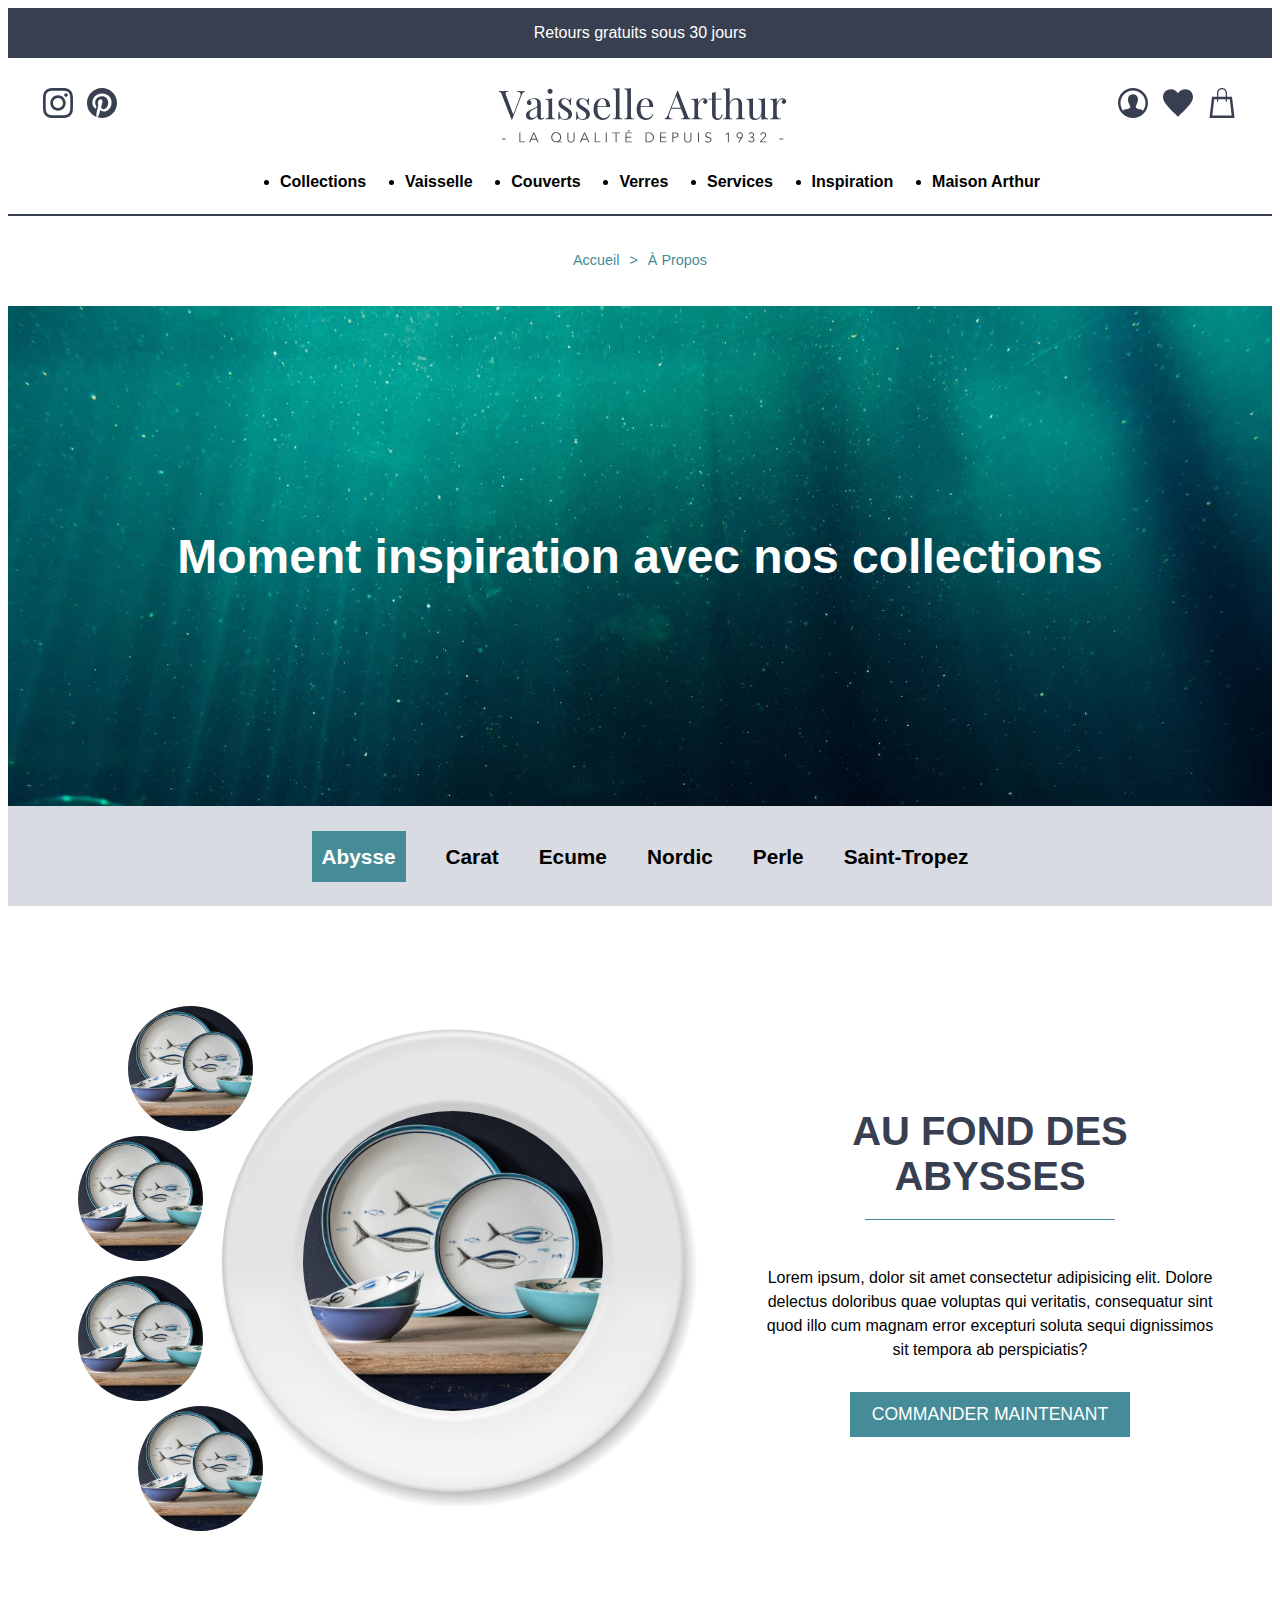
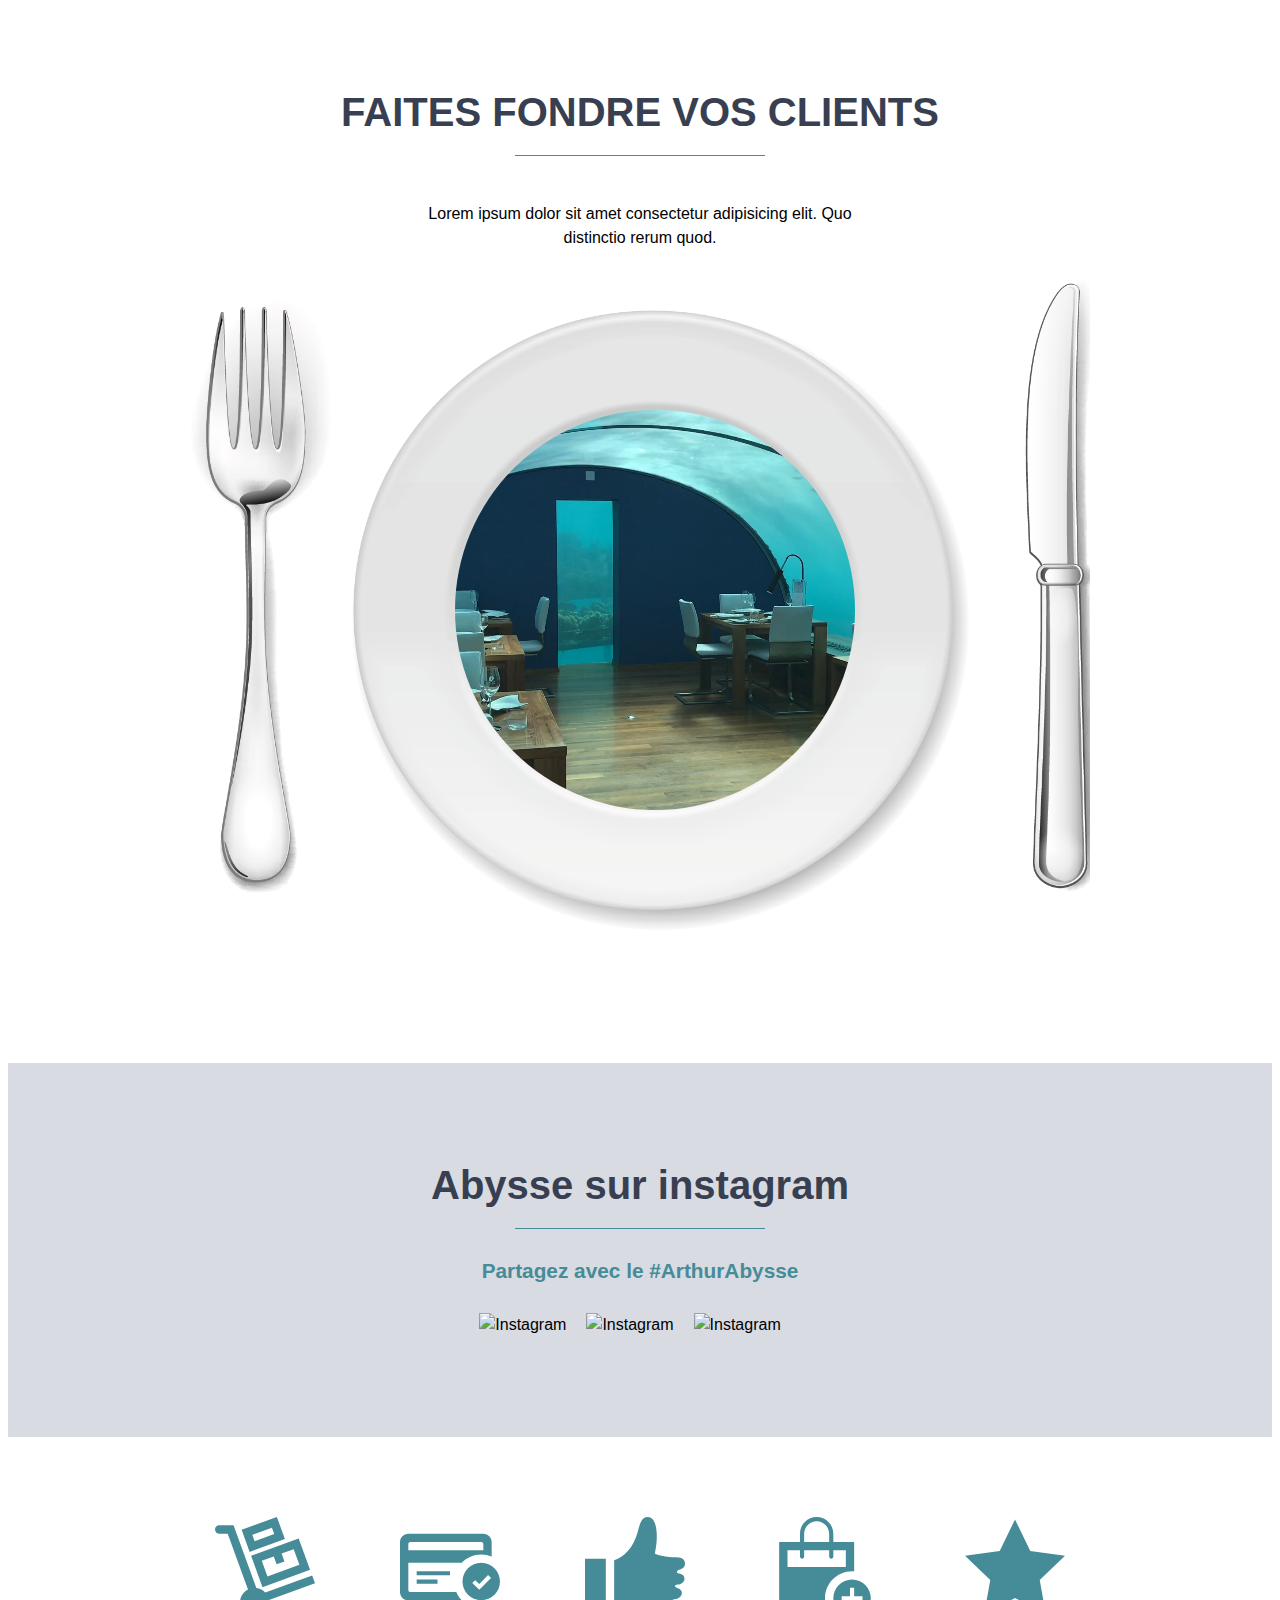
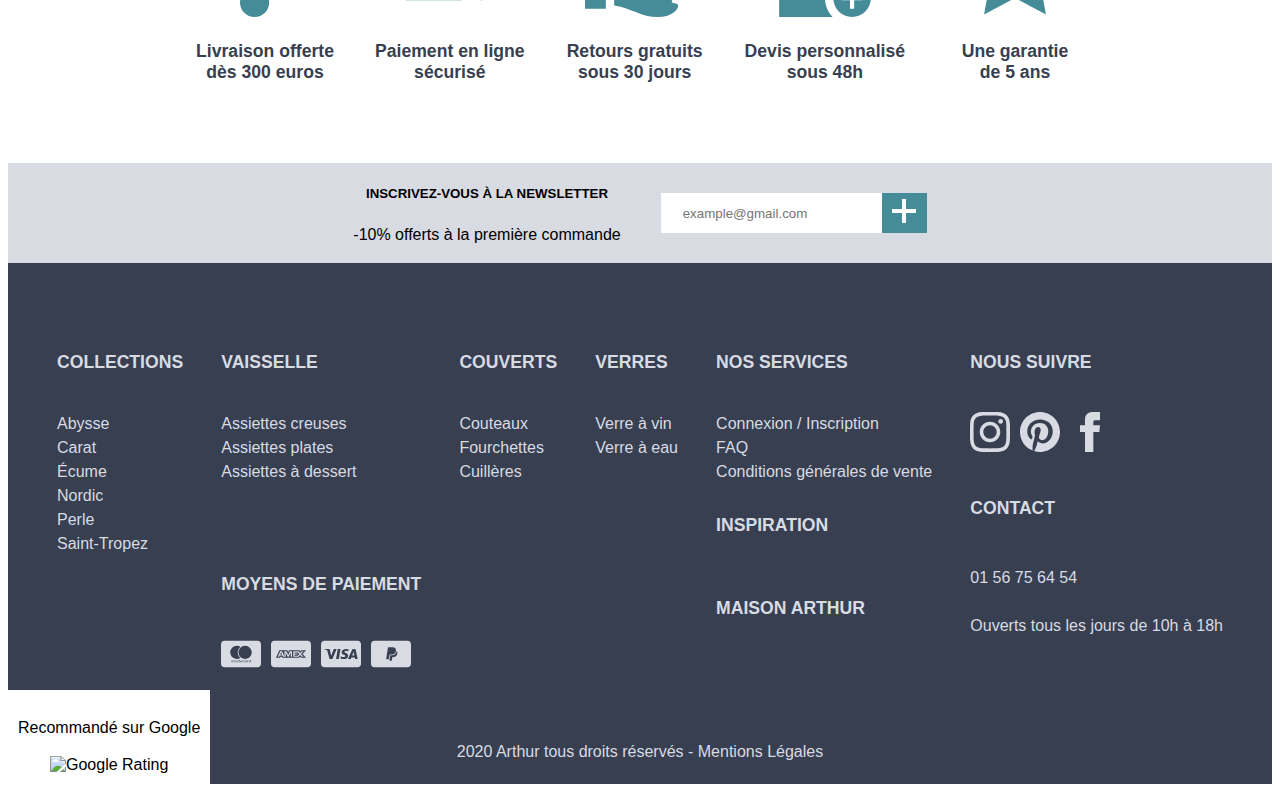
==== inspiration.html @ 6acbd75d "Inspiration first part" ====
<!DOCTYPE html>
<html lang="fr">
  <head>
    <meta charset="UTF-8" />
    <meta name="viewport" content="width=device-width, initial-scale=1.0" />
    <title>Inspiration - Arthur Vaisselle</title>
    <link rel="stylesheet" href="reset.css" />
    <link rel="stylesheet" href="fonts/cinzel/stylesheet.css" />
    <link rel="stylesheet" href="fonts/raleway/stylesheet.css" />
    <link rel="stylesheet" href="style.css" />
    <script type="text/javascript" src="script.js"></script>
  </head>

  <body>
    <!-- ----------------------------------------------------------------------- -->
    <!--                           Barre pomotionnelle                           -->
    <!-- ----------------------------------------------------------------------- -->
    <aside class="promoBar">
      <p>Retours gratuits sous 30 jours</p>
    </aside>

    <!-- ----------------------------------------------------------------------- -->
    <!--                                 Header                                  -->
    <!-- ----------------------------------------------------------------------- -->
    <header>
      <div>
        <div>
          <a class="imgLink" href="http://www.instagram.com" target="_blank">
            <svg
              class="darkGreyIcon"
              width="30"
              height="30"
              viewBox="0 0 24 24"
              xmlns="http://www.w3.org/2000/svg"
            >
              <title>Instagram</title>
              <path
                d="M12 2.163c3.204 0 3.584.012 4.85.07 3.252.148 4.771 1.691 4.919 4.919.058 1.265.069 1.645.069 4.849 0 3.205-.012 3.584-.069 4.849-.149 3.225-1.664 4.771-4.919 4.919-1.266.058-1.644.07-4.85.07-3.204 0-3.584-.012-4.849-.07-3.26-.149-4.771-1.699-4.919-4.92-.058-1.265-.07-1.644-.07-4.849 0-3.204.013-3.583.07-4.849.149-3.227 1.664-4.771 4.919-4.919 1.266-.057 1.645-.069 4.849-.069zm0-2.163c-3.259 0-3.667.014-4.947.072-4.358.2-6.78 2.618-6.98 6.98-.059 1.281-.073 1.689-.073 4.948 0 3.259.014 3.668.072 4.948.2 4.358 2.618 6.78 6.98 6.98 1.281.058 1.689.072 4.948.072 3.259 0 3.668-.014 4.948-.072 4.354-.2 6.782-2.618 6.979-6.98.059-1.28.073-1.689.073-4.948 0-3.259-.014-3.667-.072-4.947-.196-4.354-2.617-6.78-6.979-6.98-1.281-.059-1.69-.073-4.949-.073zm0 5.838c-3.403 0-6.162 2.759-6.162 6.162s2.759 6.163 6.162 6.163 6.162-2.759 6.162-6.163c0-3.403-2.759-6.162-6.162-6.162zm0 10.162c-2.209 0-4-1.79-4-4 0-2.209 1.791-4 4-4s4 1.791 4 4c0 2.21-1.791 4-4 4zm6.406-11.845c-.796 0-1.441.645-1.441 1.44s.645 1.44 1.441 1.44c.795 0 1.439-.645 1.439-1.44s-.644-1.44-1.439-1.44z"
              />
            </svg>
          </a>
          <a class="imgLink" href="http://www.pinterest.com" target="_blank">
            <svg
              class="darkGreyIcon"
              width="30"
              height="30"
              viewBox="0 0 24 24"
              xmlns="http://www.w3.org/2000/svg"
            >
              <title>Pinterest</title>
              <path
                d="M12 0c-6.627 0-12 5.372-12 12 0 5.084 3.163 9.426 7.627 11.174-.105-.949-.2-2.405.042-3.441.218-.937 1.407-5.965 1.407-5.965s-.359-.719-.359-1.782c0-1.668.967-2.914 2.171-2.914 1.023 0 1.518.769 1.518 1.69 0 1.029-.655 2.568-.994 3.995-.283 1.194.599 2.169 1.777 2.169 2.133 0 3.772-2.249 3.772-5.495 0-2.873-2.064-4.882-5.012-4.882-3.414 0-5.418 2.561-5.418 5.207 0 1.031.397 2.138.893 2.738.098.119.112.224.083.345l-.333 1.36c-.053.22-.174.267-.402.161-1.499-.698-2.436-2.889-2.436-4.649 0-3.785 2.75-7.262 7.929-7.262 4.163 0 7.398 2.967 7.398 6.931 0 4.136-2.607 7.464-6.227 7.464-1.216 0-2.359-.631-2.75-1.378l-.748 2.853c-.271 1.043-1.002 2.35-1.492 3.146 1.124.347 2.317.535 3.554.535 6.627 0 12-5.373 12-12 0-6.628-5.373-12-12-12z"
                fill-rule="evenodd"
                clip-rule="evenodd"
              />
            </svg>
          </a>
        </div>

        <div>
          <a class="imgLink" href="index.html">
            <?xml version="1.0" encoding="UTF-8"?>
            <svg
              width="288px"
              height="55px"
              viewBox="0 0 288 55"
              version="1.1"
              xmlns="http://www.w3.org/2000/svg"
              xmlns:xlink="http://www.w3.org/1999/xlink"
              class="darkGreyIcon logoArthur"
            >
              <title>logo vaisselle arthur@1x</title>
              <g id="Page-1" stroke="none" stroke-width="1" fill-rule="evenodd">
                <g id="Tous" transform="translate(-240.000000, -581.000000)">
                  <g
                    id="logo-vaisselle-arthur"
                    transform="translate(240.000000, 581.000000)"
                  >
                    <path
                      d="M6.598,51.464 L6.598,50.54 L3,50.54 L3,51.464 L6.598,51.464 Z M25.994,54.362 L25.994,53.438 L21.374,53.438 L21.374,44.45 L20.366,44.45 L20.366,54.362 L25.994,54.362 Z M31.198,54.362 L32.29,51.758 L37.358,51.758 L38.45,54.362 L39.626,54.362 L35.314,44.45 L34.334,44.45 L30.022,54.362 L31.198,54.362 Z M36.966,50.834 L32.668,50.834 L34.824,45.626 L36.966,50.834 Z M62.872,54.362 L62.872,53.438 L59.876,53.438 L59.876,53.41 C60.688,52.9806667 61.2783333,52.409 61.647,51.695 C62.0156667,50.981 62.2,50.176 62.2,49.28 C62.2,48.5426667 62.074,47.8636667 61.822,47.243 C61.57,46.6223333 61.22,46.0856667 60.772,45.633 C60.324,45.1803333 59.7943333,44.828 59.183,44.576 C58.5716667,44.324 57.9113333,44.198 57.202,44.198 C56.4833333,44.198 55.8183333,44.324 55.207,44.576 C54.5956667,44.828 54.066,45.1803333 53.618,45.633 C53.17,46.0856667 52.82,46.6223333 52.568,47.243 C52.316,47.8636667 52.19,48.5426667 52.19,49.28 C52.19,50.0173333 52.316,50.6963333 52.568,51.317 C52.82,51.9376667 53.17,52.4743333 53.618,52.927 C54.066,53.3796667 54.5956667,53.732 55.207,53.984 C55.8183333,54.236 56.4833333,54.362 57.202,54.362 L57.202,54.362 L62.872,54.362 Z M57.202,53.438 C56.586,53.438 56.0353333,53.3236667 55.55,53.095 C55.0646667,52.8663333 54.654,52.5606667 54.318,52.178 C53.982,51.7953333 53.7253333,51.3543333 53.548,50.855 C53.3706667,50.3556667 53.282,49.8306667 53.282,49.28 C53.282,48.7293333 53.3706667,48.2043333 53.548,47.705 C53.7253333,47.2056667 53.982,46.7646667 54.318,46.382 C54.654,45.9993333 55.0646667,45.6936667 55.55,45.465 C56.0353333,45.2363333 56.586,45.122 57.202,45.122 C57.8086667,45.122 58.3546667,45.2363333 58.84,45.465 C59.3253333,45.6936667 59.736,45.9993333 60.072,46.382 C60.408,46.7646667 60.6646667,47.2056667 60.842,47.705 C61.0193333,48.2043333 61.108,48.7293333 61.108,49.28 C61.108,49.8306667 61.0193333,50.3556667 60.842,50.855 C60.6646667,51.3543333 60.408,51.7953333 60.072,52.178 C59.736,52.5606667 59.3253333,52.8663333 58.84,53.095 C58.3546667,53.3236667 57.8086667,53.438 57.202,53.438 Z M71.996,54.614 C72.7333333,54.614 73.3376667,54.4856667 73.809,54.229 C74.2803333,53.9723333 74.6513333,53.648 74.922,53.256 C75.1926667,52.864 75.377,52.437 75.475,51.975 C75.573,51.513 75.622,51.0766667 75.622,50.666 L75.622,50.666 L75.622,44.45 L74.614,44.45 L74.614,50.554 C74.614,51.03 74.5673333,51.4383333 74.474,51.779 C74.3806667,52.1196667 74.257,52.4066667 74.103,52.64 C73.949,52.8733333 73.7763333,53.0576667 73.585,53.193 C73.3936667,53.3283333 73.2023333,53.4333333 73.011,53.508 C72.8196667,53.5826667 72.633,53.6316667 72.451,53.655 C72.269,53.6783333 72.1173333,53.69 71.996,53.69 C71.8653333,53.69 71.7113333,53.6783333 71.534,53.655 C71.3566667,53.6316667 71.1723333,53.5826667 70.981,53.508 C70.7896667,53.4333333 70.5983333,53.3283333 70.407,53.193 C70.2156667,53.0576667 70.043,52.8733333 69.889,52.64 C69.735,52.4066667 69.6113333,52.1196667 69.518,51.779 C69.4246667,51.4383333 69.378,51.03 69.378,50.554 L69.378,50.554 L69.378,44.45 L68.37,44.45 L68.37,50.666 C68.37,51.0766667 68.419,51.513 68.517,51.975 C68.615,52.437 68.7993333,52.864 69.07,53.256 C69.3406667,53.648 69.7093333,53.9723333 70.176,54.229 C70.6426667,54.4856667 71.2493333,54.614 71.996,54.614 Z M81.974,54.362 L83.066,51.758 L88.134,51.758 L89.226,54.362 L90.402,54.362 L86.09,44.45 L85.11,44.45 L80.798,54.362 L81.974,54.362 Z M87.742,50.834 L83.444,50.834 L85.6,45.626 L87.742,50.834 Z M101.374,54.362 L101.374,53.438 L96.754,53.438 L96.754,44.45 L95.746,44.45 L95.746,54.362 L101.374,54.362 Z M107.754,54.362 L107.754,44.45 L106.746,44.45 L106.746,54.362 L107.754,54.362 Z M117.62,54.362 L117.62,45.374 L120.938,45.374 L120.938,44.45 L113.294,44.45 L113.294,45.374 L116.612,45.374 L116.612,54.362 L117.62,54.362 Z M129.264,44.016 L131.112,42 L129.838,42 L128.438,44.016 L129.264,44.016 Z M132.792,54.362 L132.792,53.438 L127.486,53.438 L127.486,49.672 L132.288,49.672 L132.288,48.748 L127.486,48.748 L127.486,45.374 L132.624,45.374 L132.624,44.45 L126.478,44.45 L126.478,54.362 L132.792,54.362 Z M149.822,54.362 C150.438,54.362 151.056333,54.2593333 151.677,54.054 C152.297667,53.8486667 152.857667,53.5383333 153.357,53.123 C153.856333,52.7076667 154.26,52.192 154.568,51.576 C154.876,50.96 155.03,50.2366667 155.03,49.406 C155.03,48.5846667 154.876,47.8636667 154.568,47.243 C154.26,46.6223333 153.856333,46.1043333 153.357,45.689 C152.857667,45.2736667 152.297667,44.9633333 151.677,44.758 C151.056333,44.5526667 150.438,44.45 149.822,44.45 L149.822,44.45 L146.532,44.45 L146.532,54.362 L149.822,54.362 Z M149.5,53.438 L147.54,53.438 L147.54,45.374 L149.5,45.374 C150.256,45.374 150.911667,45.4883333 151.467,45.717 C152.022333,45.9456667 152.484333,46.249 152.853,46.627 C153.221667,47.005 153.494667,47.4343333 153.672,47.915 C153.849333,48.3956667 153.938,48.8926667 153.938,49.406 C153.938,49.9193333 153.849333,50.4163333 153.672,50.897 C153.494667,51.3776667 153.221667,51.807 152.853,52.185 C152.484333,52.563 152.022333,52.8663333 151.467,53.095 C150.911667,53.3236667 150.256,53.438 149.5,53.438 L149.5,53.438 Z M167.36,54.362 L167.36,53.438 L162.054,53.438 L162.054,49.672 L166.856,49.672 L166.856,48.748 L162.054,48.748 L162.054,45.374 L167.192,45.374 L167.192,44.45 L161.046,44.45 L161.046,54.362 L167.36,54.362 Z M174.356,54.362 L174.356,49.756 L176.232,49.756 C177.24,49.756 178.035667,49.5343333 178.619,49.091 C179.202333,48.6476667 179.494,47.9826667 179.494,47.096 C179.494,46.2093333 179.202333,45.5466667 178.619,45.108 C178.035667,44.6693333 177.24,44.45 176.232,44.45 L176.232,44.45 L173.348,44.45 L173.348,54.362 L174.356,54.362 Z M175.98,48.832 L174.356,48.832 L174.356,45.374 L175.98,45.374 C176.428,45.374 176.808333,45.4183333 177.121,45.507 C177.433667,45.5956667 177.683333,45.7193333 177.87,45.878 C178.056667,46.0366667 178.192,46.221 178.276,46.431 C178.36,46.641 178.402,46.8626667 178.402,47.096 C178.402,47.3386667 178.36,47.565 178.276,47.775 C178.192,47.985 178.056667,48.167 177.87,48.321 C177.683333,48.475 177.433667,48.5986667 177.121,48.692 C176.808333,48.7853333 176.428,48.832 175.98,48.832 L175.98,48.832 Z M188.842,54.614 C189.579333,54.614 190.183667,54.4856667 190.655,54.229 C191.126333,53.9723333 191.497333,53.648 191.768,53.256 C192.038667,52.864 192.223,52.437 192.321,51.975 C192.419,51.513 192.468,51.0766667 192.468,50.666 L192.468,50.666 L192.468,44.45 L191.46,44.45 L191.46,50.554 C191.46,51.03 191.413333,51.4383333 191.32,51.779 C191.226667,52.1196667 191.103,52.4066667 190.949,52.64 C190.795,52.8733333 190.622333,53.0576667 190.431,53.193 C190.239667,53.3283333 190.048333,53.4333333 189.857,53.508 C189.665667,53.5826667 189.479,53.6316667 189.297,53.655 C189.115,53.6783333 188.963333,53.69 188.842,53.69 C188.711333,53.69 188.557333,53.6783333 188.38,53.655 C188.202667,53.6316667 188.018333,53.5826667 187.827,53.508 C187.635667,53.4333333 187.444333,53.3283333 187.253,53.193 C187.061667,53.0576667 186.889,52.8733333 186.735,52.64 C186.581,52.4066667 186.457333,52.1196667 186.364,51.779 C186.270667,51.4383333 186.224,51.03 186.224,50.554 L186.224,50.554 L186.224,44.45 L185.216,44.45 L185.216,50.666 C185.216,51.0766667 185.265,51.513 185.363,51.975 C185.461,52.437 185.645333,52.864 185.916,53.256 C186.186667,53.648 186.555333,53.9723333 187.022,54.229 C187.488667,54.4856667 188.095333,54.614 188.842,54.614 Z M199.996,54.362 L199.996,44.45 L198.988,44.45 L198.988,54.362 L199.996,54.362 Z M209.162,54.614 C209.554,54.614 209.943667,54.5486667 210.331,54.418 C210.718333,54.2873333 211.068333,54.1006667 211.381,53.858 C211.693667,53.6153333 211.945667,53.3143333 212.137,52.955 C212.328333,52.5956667 212.424,52.192 212.424,51.744 C212.424,51.1466667 212.298,50.6753333 212.046,50.33 C211.794,49.9846667 211.481333,49.707 211.108,49.497 C210.734667,49.287 210.326333,49.119 209.883,48.993 C209.439667,48.867 209.031333,48.7246667 208.658,48.566 C208.284667,48.4073333 207.972,48.2043333 207.72,47.957 C207.468,47.7096667 207.342,47.362 207.342,46.914 C207.342,46.606 207.402667,46.3376667 207.524,46.109 C207.645333,45.8803333 207.806333,45.6936667 208.007,45.549 C208.207667,45.4043333 208.434,45.297 208.686,45.227 C208.938,45.157 209.194667,45.122 209.456,45.122 C210.296,45.122 210.935333,45.444 211.374,46.088 L211.374,46.088 L212.256,45.402 C211.864,44.954 211.439333,44.6413333 210.982,44.464 C210.524667,44.2866667 210.016,44.198 209.456,44.198 C209.054667,44.198 208.662667,44.254 208.28,44.366 C207.897333,44.478 207.554333,44.6506667 207.251,44.884 C206.947667,45.1173333 206.705,45.4113333 206.523,45.766 C206.341,46.1206667 206.25,46.536 206.25,47.012 C206.25,47.4693333 206.322333,47.8496667 206.467,48.153 C206.611667,48.4563333 206.803,48.7083333 207.041,48.909 C207.279,49.1096667 207.549667,49.2753333 207.853,49.406 C208.156333,49.5366667 208.469,49.6533333 208.791,49.756 C209.113,49.8586667 209.425667,49.9613333 209.729,50.064 C210.032333,50.1666667 210.303,50.295 210.541,50.449 C210.779,50.603 210.970333,50.7943333 211.115,51.023 C211.259667,51.2516667 211.332,51.5386667 211.332,51.884 C211.332,52.1733333 211.266667,52.43 211.136,52.654 C211.005333,52.878 210.839667,53.067 210.639,53.221 C210.438333,53.375 210.212,53.4916667 209.96,53.571 C209.708,53.6503333 209.456,53.69 209.204,53.69 C208.681333,53.69 208.228667,53.5803333 207.846,53.361 C207.463333,53.1416667 207.164667,52.85 206.95,52.486 L206.95,52.486 L206.04,53.144 C206.422667,53.6666667 206.887,54.0423333 207.433,54.271 C207.979,54.4996667 208.555333,54.614 209.162,54.614 Z M229.888,54.362 L229.888,44.45 L228.992,44.45 L226.472,46.522 L227.102,47.278 L228.88,45.71 L228.88,54.362 L229.888,54.362 Z M240.384,54.362 L243.058,50.008 C243.300667,49.6066667 243.503667,49.2006667 243.667,48.79 C243.830333,48.3793333 243.912,47.8986667 243.912,47.348 C243.912,46.8906667 243.832667,46.4753333 243.674,46.102 C243.515333,45.7286667 243.291333,45.4066667 243.002,45.136 C242.712667,44.8653333 242.372,44.6553333 241.98,44.506 C241.588,44.3566667 241.158667,44.282 240.692,44.282 C240.225333,44.282 239.796,44.3566667 239.404,44.506 C239.012,44.6553333 238.671333,44.8653333 238.382,45.136 C238.092667,45.4066667 237.868667,45.7286667 237.71,46.102 C237.551333,46.4753333 237.472,46.8906667 237.472,47.348 C237.472,47.796 237.549,48.2066667 237.703,48.58 C237.857,48.9533333 238.069333,49.2753333 238.34,49.546 C238.610667,49.8166667 238.930333,50.029 239.299,50.183 C239.667667,50.337 240.066667,50.414 240.496,50.414 C240.72,50.414 240.965,50.386 241.231,50.33 C241.497,50.274 241.709333,50.19 241.868,50.078 L241.868,50.078 L241.896,50.106 L239.194,54.362 L240.384,54.362 Z M240.692,49.49 C240.365333,49.49 240.066667,49.4386667 239.796,49.336 C239.525333,49.2333333 239.292,49.0863333 239.096,48.895 C238.9,48.7036667 238.748333,48.4773333 238.641,48.216 C238.533667,47.9546667 238.48,47.6653333 238.48,47.348 C238.48,47.0306667 238.533667,46.7413333 238.641,46.48 C238.748333,46.2186667 238.9,45.9946667 239.096,45.808 C239.292,45.6213333 239.525333,45.4743333 239.796,45.367 C240.066667,45.2596667 240.365333,45.206 240.692,45.206 C241.018667,45.206 241.317333,45.2596667 241.588,45.367 C241.858667,45.4743333 242.092,45.6213333 242.288,45.808 C242.484,45.9946667 242.635667,46.2186667 242.743,46.48 C242.850333,46.7413333 242.904,47.0306667 242.904,47.348 C242.904,47.6653333 242.850333,47.9546667 242.743,48.216 C242.635667,48.4773333 242.484,48.7036667 242.288,48.895 C242.092,49.0863333 241.858667,49.2333333 241.588,49.336 C241.317333,49.4386667 241.018667,49.49 240.692,49.49 Z M252.238,54.53 C252.667333,54.53 253.073333,54.467 253.456,54.341 C253.838667,54.215 254.174667,54.0306667 254.464,53.788 C254.753333,53.5453333 254.982,53.2466667 255.15,52.892 C255.318,52.5373333 255.402,52.1313333 255.402,51.674 C255.402,51.366 255.355333,51.072 255.262,50.792 C255.168667,50.512 255.038,50.26 254.87,50.036 C254.702,49.812 254.501333,49.623 254.268,49.469 C254.034667,49.315 253.778,49.21 253.498,49.154 L253.498,49.154 L253.456,49.126 C253.68,49.0513333 253.894667,48.9416667 254.1,48.797 C254.305333,48.6523333 254.485,48.482 254.639,48.286 C254.793,48.09 254.914333,47.8706667 255.003,47.628 C255.091667,47.3853333 255.136,47.1286667 255.136,46.858 C255.136,46.4473333 255.059,46.081 254.905,45.759 C254.751,45.437 254.543333,45.1663333 254.282,44.947 C254.020667,44.7276667 253.717333,44.562 253.372,44.45 C253.026667,44.338 252.658,44.282 252.266,44.282 C251.659333,44.282 251.125,44.4103333 250.663,44.667 C250.201,44.9236667 249.820667,45.318 249.522,45.85 L249.522,45.85 L250.404,46.298 C250.609333,45.9433333 250.870667,45.6726667 251.188,45.486 C251.505333,45.2993333 251.874,45.206 252.294,45.206 C252.872667,45.206 253.323,45.353 253.645,45.647 C253.967,45.941 254.128,46.354 254.128,46.886 C254.128,47.2126667 254.069667,47.4926667 253.953,47.726 C253.836333,47.9593333 253.68,48.1483333 253.484,48.293 C253.288,48.4376667 253.057,48.5426667 252.791,48.608 C252.525,48.6733333 252.247333,48.706 251.958,48.706 L251.958,48.706 L251.44,48.706 L251.44,49.63 L251.874,49.63 C252.200667,49.63 252.515667,49.665 252.819,49.735 C253.122333,49.805 253.390667,49.9193333 253.624,50.078 C253.857333,50.2366667 254.044,50.4443333 254.184,50.701 C254.324,50.9576667 254.394,51.2726667 254.394,51.646 C254.394,51.9353333 254.340333,52.2013333 254.233,52.444 C254.125667,52.6866667 253.976333,52.8943333 253.785,53.067 C253.593667,53.2396667 253.372,53.3726667 253.12,53.466 C252.868,53.5593333 252.602,53.606 252.322,53.606 C251.724667,53.606 251.260333,53.4916667 250.929,53.263 C250.597667,53.0343333 250.348,52.682 250.18,52.206 L250.18,52.206 L249.116,52.528 C249.386667,53.228 249.792667,53.7366667 250.334,54.054 C250.875333,54.3713333 251.51,54.53 252.238,54.53 Z M267.34,54.362 L267.34,53.438 L262.132,53.438 L265.254,50.344 C265.506,50.1013333 265.751,49.854 265.989,49.602 C266.227,49.35 266.439333,49.084 266.626,48.804 C266.812667,48.524 266.964333,48.2253333 267.081,47.908 C267.197667,47.5906667 267.256,47.2406667 267.256,46.858 C267.256,46.4286667 267.174333,46.053 267.011,45.731 C266.847667,45.409 266.628333,45.1406667 266.353,44.926 C266.077667,44.7113333 265.760333,44.5503333 265.401,44.443 C265.041667,44.3356667 264.661333,44.282 264.26,44.282 C263.494667,44.282 262.843667,44.492 262.307,44.912 C261.770333,45.332 261.432,45.9106667 261.292,46.648 L261.292,46.648 L262.356,46.76 C262.458667,46.284 262.687333,45.906 263.042,45.626 C263.396667,45.346 263.826,45.206 264.33,45.206 C264.591333,45.206 264.838667,45.2456667 265.072,45.325 C265.305333,45.4043333 265.510667,45.5186667 265.688,45.668 C265.865333,45.8173333 266.003,45.9993333 266.101,46.214 C266.199,46.4286667 266.248,46.6713333 266.248,46.942 C266.248,47.166 266.210667,47.3806667 266.136,47.586 C266.061333,47.7913333 265.963333,47.9873333 265.842,48.174 C265.720667,48.3606667 265.585333,48.538 265.436,48.706 C265.286667,48.874 265.137333,49.0326667 264.988,49.182 L264.988,49.182 L261.04,53.2 L261.04,54.362 L267.34,54.362 Z M284.174,51.464 L284.174,50.54 L280.576,50.54 L280.576,51.464 L284.174,51.464 Z"
                      id="-LAQUALITÉDEPUIS1932-"
                      fill="#505050"
                      fill-rule="nonzero"
                    ></path>
                    <path
                      d="M22.7148438,3.1640625 C24.0820312,3.1640625 24.921875,3.125 25.7226562,3.046875 L25.7226562,3.84765625 C24.6679688,4.08203125 23.4765625,4.921875 22.5585938,7.32421875 L13.1640625,31.5625 L12.5195312,31.5625 L2.75390625,6.40625 C1.953125,4.375 0.83984375,3.88671875 0,3.84765625 L0,3.046875 C1.07421875,3.125 2.75390625,3.1640625 4.27734375,3.1640625 C6.34765625,3.1640625 8.28125,3.125 9.39453125,3.046875 L9.39453125,3.84765625 C7.48046875,3.92578125 6.5625,4.21875 6.5625,5.33203125 C6.5625,5.80078125 6.71875,6.40625 7.03125,7.20703125 L14.2773437,26.4257812 L20.8007812,9.53125 C21.328125,8.1640625 21.6015625,7.08984375 21.6015625,6.26953125 C21.6015625,4.51171875 20.390625,3.90625 18.1054688,3.84765625 L18.1054688,3.046875 C19.6289062,3.125 21.3085938,3.1640625 22.7148438,3.1640625 Z M35.390625,10.2148438 C37.6367188,10.2148438 39.3164062,10.8007812 40.234375,11.71875 C41.5039062,13.0078125 41.8359375,14.4921875 41.8359375,17.3242188 L41.8359375,28.4375 C41.8359375,29.7265625 42.1484375,30.3320312 43.0664062,30.3320312 C43.7890625,30.3320312 44.3164062,29.9609375 44.8632812,29.4921875 L45.3125,30.1757812 C44.1992188,31.015625 43.359375,31.640625 41.6601562,31.640625 C38.8671875,31.640625 38.2226562,29.9609375 38.2226562,28.0859375 C36.5039062,30.9179688 33.984375,31.640625 32.0703125,31.640625 C29.3945312,31.640625 26.9921875,30.2929688 26.9921875,27.1679688 C26.9921875,24.0039062 29.4335938,22.5976562 33.4375,20.9179688 C36.1132812,19.8046875 38.2226562,19.1210938 38.2226562,17.5195312 L38.2226562,15.0390625 C38.2226562,11.6796875 36.5820312,11.015625 34.5117188,11.015625 C33.1445312,11.015625 31.4648438,11.2890625 30.546875,12.4414062 C31.5429688,12.6953125 32.421875,13.5742188 32.421875,14.8828125 C32.421875,16.25 31.5039062,17.0507812 30.078125,17.0507812 C28.7109375,17.0507812 27.9101562,16.015625 27.9101562,14.5703125 C27.9101562,13.3984375 28.671875,12.4804688 29.7851562,11.71875 C30.9179688,10.9765625 32.8320312,10.2148438 35.390625,10.2148438 Z M38.2226562,27.0117188 L38.2226562,19.1601562 C37.7929688,19.8046875 36.9140625,20.2148438 34.3945312,21.4453125 C32.6367188,22.2851562 30.5078125,23.4375 30.5078125,26.5234375 C30.5078125,28.9257812 31.875,30.0390625 33.7109375,30.0390625 C35.3125,30.0390625 36.875,29.1992188 38.2226562,27.0117188 Z M51.0742188,0.76171875 C52.4609375,0.76171875 53.6328125,1.93359375 53.6328125,3.3203125 C53.6328125,4.7265625 52.4609375,5.87890625 51.0742188,5.87890625 C49.6679688,5.87890625 48.515625,4.7265625 48.515625,3.3203125 C48.515625,1.93359375 49.6679688,0.76171875 51.0742188,0.76171875 Z M53.1445312,10.3320312 L53.1445312,27.65625 C53.1445312,29.8828125 53.984375,30.5273438 56.1914062,30.5273438 L56.1914062,31.3671875 C55.2734375,31.328125 53.1835938,31.2109375 51.3476562,31.2109375 C49.5117188,31.2109375 47.421875,31.328125 46.5039062,31.3671875 L46.5039062,30.5273438 C48.7109375,30.5273438 49.5507812,29.8828125 49.5507812,27.65625 L49.5507812,15.1367188 C49.5507812,12.734375 48.828125,11.6015625 46.5039062,11.6015625 L46.5039062,10.7617188 C47.34375,10.8398438 48.1835938,10.8789062 48.984375,10.8789062 C50.546875,10.8789062 51.9921875,10.7226562 53.1445312,10.3320312 Z M65.3515625,10.2148438 C67.4609375,10.2148438 68.984375,11.09375 69.7070312,11.6796875 C69.9804688,11.8945312 70.2148438,12.0117188 70.4101562,12.0117188 C70.8789062,12.0117188 71.171875,11.4453125 71.3085938,10.2539062 L72.2265625,10.2539062 C72.109375,11.71875 72.0703125,13.6132812 72.0703125,17.0507812 L71.1523438,17.0507812 C70.6640625,14.0820312 69.3164062,10.9765625 65.703125,10.9765625 C63.828125,10.9765625 62.421875,12.0507812 62.421875,14.0429688 C62.421875,16.4453125 64.8242188,17.5585938 67.5585938,19.3359375 C70.5859375,21.2890625 73.0273438,23.046875 73.0273438,26.328125 C73.0273438,30 69.8242188,31.9335938 66.1914062,31.9335938 C65.0390625,31.9335938 63.984375,31.7578125 63.0273438,31.3671875 C62.4609375,31.09375 61.9140625,30.7226562 61.3867188,30.2929688 C61.2695312,30.1757812 61.1328125,30.1367188 61.015625,30.1367188 C60.6640625,30.1367188 60.3515625,30.6445312 60.1953125,31.640625 L59.2773438,31.640625 C59.3945312,29.921875 59.4335938,27.6953125 59.4335938,23.6523438 L60.3515625,23.6523438 C60.8789062,28.125 61.9140625,31.1328125 65.9179688,31.1328125 C67.5195312,31.1328125 69.4726562,30.1757812 69.4726562,27.3242188 C69.4726562,25 67.5585938,23.7304688 64.9414062,22.0898438 C62.03125,20.2539062 59.4335938,18.6914062 59.4335938,15.3710938 C59.4335938,11.8164062 62.1875,10.2148438 65.3515625,10.2148438 Z M83.1835938,10.2148438 C85.2929688,10.2148438 86.8164062,11.09375 87.5390625,11.6796875 C87.8125,11.8945312 88.046875,12.0117188 88.2421875,12.0117188 C88.7109375,12.0117188 89.0039062,11.4453125 89.140625,10.2539062 L90.0585938,10.2539062 C89.9414062,11.71875 89.9023438,13.6132812 89.9023438,17.0507812 L88.984375,17.0507812 C88.4960938,14.0820312 87.1484375,10.9765625 83.5351562,10.9765625 C81.6601562,10.9765625 80.2539062,12.0507812 80.2539062,14.0429688 C80.2539062,16.4453125 82.65625,17.5585938 85.390625,19.3359375 C88.4179688,21.2890625 90.859375,23.046875 90.859375,26.328125 C90.859375,30 87.65625,31.9335938 84.0234375,31.9335938 C82.8710938,31.9335938 81.8164062,31.7578125 80.859375,31.3671875 C80.2929688,31.09375 79.7460938,30.7226562 79.21875,30.2929688 C79.1015625,30.1757812 78.9648438,30.1367188 78.8476562,30.1367188 C78.4960938,30.1367188 78.1835938,30.6445312 78.0273438,31.640625 L77.109375,31.640625 C77.2265625,29.921875 77.265625,27.6953125 77.265625,23.6523438 L78.1835938,23.6523438 C78.7109375,28.125 79.7460938,31.1328125 83.75,31.1328125 C85.3515625,31.1328125 87.3046875,30.1757812 87.3046875,27.3242188 C87.3046875,25 85.390625,23.7304688 82.7734375,22.0898438 C79.8632812,20.2539062 77.265625,18.6914062 77.265625,15.3710938 C77.265625,11.8164062 80.0195312,10.2148438 83.1835938,10.2148438 Z M110.449219,26.25 L111.25,26.5625 C110.371094,29.2382812 107.734375,31.9335938 103.769531,31.9335938 C97.96875,31.9335938 94.5703125,27.6953125 94.5703125,21.5625 C94.5703125,14.53125 98.125,10.2148438 103.613281,10.2148438 C108.300781,10.2148438 111.09375,12.96875 111.09375,19.0039062 L98.59375,19.0039062 C98.4960938,19.765625 98.4570312,20.6835938 98.4570312,21.5625 C98.4570312,27.0507812 101.503906,30.2539062 104.570312,30.2539062 C106.972656,30.2539062 109.0625,29.2382812 110.449219,26.25 Z M103.457031,10.9765625 C101.074219,10.9765625 98.9648438,13.203125 98.5351562,18.2421875 L107.246094,18.2421875 C107.382812,14.3359375 106.132812,10.9765625 103.457031,10.9765625 Z M120.488281,0 L120.488281,27.65625 C120.488281,29.8828125 121.328125,30.5273438 123.535156,30.5273438 L123.535156,31.3671875 C122.617188,31.328125 120.527344,31.2109375 118.691406,31.2109375 C116.855469,31.2109375 114.765625,31.328125 113.847656,31.3671875 L113.847656,30.5273438 C116.054688,30.5273438 116.894531,29.8828125 116.894531,27.65625 L116.894531,4.8046875 C116.894531,2.40234375 116.171875,1.2890625 113.847656,1.2890625 L113.847656,0.44921875 C114.6875,0.52734375 115.527344,0.56640625 116.328125,0.56640625 C117.890625,0.56640625 119.335938,0.41015625 120.488281,0 Z M131.933594,0 L131.933594,27.65625 C131.933594,29.8828125 132.773438,30.5273438 134.980469,30.5273438 L134.980469,31.3671875 C134.0625,31.328125 131.972656,31.2109375 130.136719,31.2109375 C128.300781,31.2109375 126.210938,31.328125 125.292969,31.3671875 L125.292969,30.5273438 C127.5,30.5273438 128.339844,29.8828125 128.339844,27.65625 L128.339844,4.8046875 C128.339844,2.40234375 127.617188,1.2890625 125.292969,1.2890625 L125.292969,0.44921875 C126.132812,0.52734375 126.972656,0.56640625 127.773438,0.56640625 C129.335938,0.56640625 130.78125,0.41015625 131.933594,0 Z M153.574219,26.25 L154.375,26.5625 C153.496094,29.2382812 150.859375,31.9335938 146.894531,31.9335938 C141.09375,31.9335938 137.695312,27.6953125 137.695312,21.5625 C137.695312,14.53125 141.25,10.2148438 146.738281,10.2148438 C151.425781,10.2148438 154.21875,12.96875 154.21875,19.0039062 L141.71875,19.0039062 C141.621094,19.765625 141.582031,20.6835938 141.582031,21.5625 C141.582031,27.0507812 144.628906,30.2539062 147.695312,30.2539062 C150.097656,30.2539062 152.1875,29.2382812 153.574219,26.25 Z M146.582031,10.9765625 C144.199219,10.9765625 142.089844,13.203125 141.660156,18.2421875 L150.371094,18.2421875 C150.507812,14.3359375 149.257812,10.9765625 146.582031,10.9765625 Z M178.984375,2.8515625 L188.730469,28.0078125 C189.53125,30.0390625 190.664062,30.5273438 191.503906,30.5664062 L191.503906,31.3671875 C190.410156,31.2890625 188.730469,31.25 187.207031,31.25 C185.136719,31.25 183.222656,31.2890625 182.089844,31.3671875 L182.089844,30.5664062 C184.023438,30.4882812 184.921875,30.1953125 184.921875,29.0820312 C184.921875,28.6132812 184.765625,28.0078125 184.453125,27.2070312 L181.992188,20.6445312 L172.34375,20.6445312 L170.703125,24.8828125 C170.15625,26.2695312 169.902344,27.34375 169.902344,28.1640625 C169.902344,29.9023438 171.09375,30.5078125 173.378906,30.5664062 L173.378906,31.3671875 C171.855469,31.2890625 170.175781,31.25 168.769531,31.25 C167.421875,31.25 166.582031,31.2890625 165.78125,31.3671875 L165.78125,30.5664062 C166.816406,30.3320312 168.007812,29.4921875 168.925781,27.0898438 L178.339844,2.8515625 L178.984375,2.8515625 Z M181.699219,19.84375 L177.226562,7.91015625 L172.636719,19.84375 L181.699219,19.84375 Z M204.84375,10.2148438 C207.011719,10.2148438 208.496094,11.640625 208.496094,13.359375 C208.496094,14.7265625 207.617188,15.8789062 206.210938,15.8789062 C205.097656,15.8789062 204.082031,15.1367188 204.082031,13.8085938 C204.082031,12.8125 204.726562,12.0898438 205.449219,11.640625 C205.253906,11.3671875 204.960938,11.25 204.609375,11.25 C201.25,11.25 199.042969,15.8007812 199.042969,18.7695312 L199.042969,27.2460938 C199.042969,29.84375 200.644531,30.5273438 203.28125,30.5273438 L203.28125,31.3671875 C202.050781,31.328125 199.609375,31.2109375 197.128906,31.2109375 C195.292969,31.2109375 193.320312,31.328125 192.402344,31.3671875 L192.402344,30.5273438 C194.609375,30.5273438 195.449219,29.8828125 195.449219,27.65625 L195.449219,15.1367188 C195.449219,12.734375 194.726562,11.6015625 192.402344,11.6015625 L192.402344,10.7617188 C193.242188,10.8398438 194.082031,10.8789062 194.882812,10.8789062 C196.445312,10.8789062 197.890625,10.7226562 199.042969,10.3320312 L199.042969,15.3320312 C199.882812,13.0078125 202.050781,10.2148438 204.84375,10.2148438 Z M216.640625,10.8007812 L222.558594,10.8007812 L222.558594,11.6015625 L216.640625,11.6015625 L216.640625,27.0898438 C216.640625,29.609375 217.597656,30.4882812 219.199219,30.4882812 C220.800781,30.4882812 221.972656,29.3359375 222.8125,26.2109375 L223.59375,26.40625 C223.046875,29.53125 221.640625,31.9335938 218.398438,31.9335938 C216.5625,31.9335938 215.488281,31.484375 214.609375,30.6054688 C213.4375,29.4140625 213.046875,27.8515625 213.046875,25 L213.046875,11.6015625 L209.199219,11.6015625 L209.199219,10.8007812 L213.046875,10.8007812 L213.046875,4.6875 C214.355469,4.6484375 215.644531,4.4921875 216.640625,4.12109375 L216.640625,10.8007812 Z M230.644531,0.0390625 L230.644531,15 C232.050781,11.40625 234.726562,10.2148438 237.441406,10.2148438 C239.492188,10.2148438 240.761719,10.7617188 241.679688,11.71875 C242.675781,12.8125 243.085938,14.2382812 243.085938,16.9726562 L243.085938,27.65625 C243.085938,29.8828125 243.925781,30.5273438 246.132812,30.5273438 L246.132812,31.3671875 C245.195312,31.328125 243.085938,31.2109375 241.328125,31.2109375 C239.570312,31.2109375 237.675781,31.328125 236.835938,31.3671875 L236.835938,30.5273438 C238.769531,30.5273438 239.492188,29.8828125 239.492188,27.65625 L239.492188,16.09375 C239.492188,13.6132812 239.121094,11.484375 236.25,11.484375 C232.96875,11.484375 230.644531,14.4921875 230.644531,18.7304688 L230.644531,27.65625 C230.644531,29.8828125 231.367188,30.5273438 233.28125,30.5273438 L233.28125,31.3671875 C232.441406,31.328125 230.566406,31.2109375 228.808594,31.2109375 C227.050781,31.2109375 224.921875,31.328125 224.003906,31.3671875 L224.003906,30.5273438 C226.210938,30.5273438 227.050781,29.8828125 227.050781,27.65625 L227.050781,4.84375 C227.050781,2.44140625 226.328125,1.328125 224.003906,1.328125 L224.003906,0.48828125 C224.84375,0.56640625 225.683594,0.60546875 226.484375,0.60546875 C228.046875,0.60546875 229.492188,0.44921875 230.644531,0.0390625 Z M266.035156,10.3320312 L266.035156,27.0507812 C266.035156,29.453125 266.757812,30.5664062 269.082031,30.5664062 L269.082031,31.40625 C268.242188,31.328125 267.402344,31.2890625 266.601562,31.2890625 C265.039062,31.2890625 263.59375,31.4453125 262.441406,31.8554688 L262.441406,27.1289062 C261.074219,30.6054688 258.4375,31.9335938 255.878906,31.9335938 C254.003906,31.9335938 252.636719,31.3671875 251.71875,30.4101562 C250.722656,29.3359375 250.390625,27.6953125 250.390625,25.1757812 L250.390625,15.1367188 C250.390625,12.734375 249.6875,11.6015625 247.363281,11.6015625 L247.363281,10.7617188 C248.203125,10.8398438 249.042969,10.8789062 249.84375,10.8789062 C251.40625,10.8789062 252.832031,10.7226562 254.003906,10.3320312 L254.003906,26.0546875 C254.003906,28.5351562 254.160156,30.6445312 257.03125,30.6445312 C260.15625,30.6445312 262.441406,27.4804688 262.441406,23.3984375 L262.441406,15.1367188 C262.441406,12.734375 261.71875,11.6015625 259.394531,11.6015625 L259.394531,10.7617188 C260.234375,10.8398438 261.074219,10.8789062 261.875,10.8789062 C263.4375,10.8789062 264.882812,10.7226562 266.035156,10.3320312 Z M283.554688,10.2148438 C285.722656,10.2148438 287.207031,11.640625 287.207031,13.359375 C287.207031,14.7265625 286.328125,15.8789062 284.921875,15.8789062 C283.808594,15.8789062 282.792969,15.1367188 282.792969,13.8085938 C282.792969,12.8125 283.4375,12.0898438 284.160156,11.640625 C283.964844,11.3671875 283.671875,11.25 283.320312,11.25 C279.960938,11.25 277.753906,15.8007812 277.753906,18.7695312 L277.753906,27.2460938 C277.753906,29.84375 279.355469,30.5273438 281.992188,30.5273438 L281.992188,31.3671875 C280.761719,31.328125 278.320312,31.2109375 275.839844,31.2109375 C274.003906,31.2109375 272.03125,31.328125 271.113281,31.3671875 L271.113281,30.5273438 C273.320312,30.5273438 274.160156,29.8828125 274.160156,27.65625 L274.160156,15.1367188 C274.160156,12.734375 273.4375,11.6015625 271.113281,11.6015625 L271.113281,10.7617188 C271.953125,10.8398438 272.792969,10.8789062 273.59375,10.8789062 C275.15625,10.8789062 276.601562,10.7226562 277.753906,10.3320312 L277.753906,15.3320312 C278.59375,13.0078125 280.761719,10.2148438 283.554688,10.2148438 Z"
                      id="Vaisselle-Arthur"
                    ></path>
                  </g>
                </g>
              </g>
            </svg>
          </a>
        </div>
        <div>
          <a class="imgLink" href="index.html">
            <svg
              class="darkGreyIcon"
              width="30"
              height="30"
              viewBox="0 0 24 24"
              xmlns="http://www.w3.org/2000/svg"
            >
              <title>Mon Compte</title>
              <path
                d="M12 0c-6.627 0-12 5.373-12 12s5.373 12 12 12 12-5.373 12-12-5.373-12-12-12zm7.753 18.305c-.261-.586-.789-.991-1.871-1.241-2.293-.529-4.428-.993-3.393-2.945 3.145-5.942.833-9.119-2.489-9.119-3.388 0-5.644 3.299-2.489 9.119 1.066 1.964-1.148 2.427-3.393 2.945-1.084.25-1.608.658-1.867 1.246-1.405-1.723-2.251-3.919-2.251-6.31 0-5.514 4.486-10 10-10s10 4.486 10 10c0 2.389-.845 4.583-2.247 6.305z"
              />
            </svg>
          </a>
          <a class="imgLink" href="index.html">
            <svg
              class="darkGreyIcon"
              width="30"
              height="30"
              viewBox="0 0 24 24"
              xmlns="http://www.w3.org/2000/svg"
            >
              <Title>Wishlist</Title>
              <path
                d="M12 4.248c-3.148-5.402-12-3.825-12 2.944 0 4.661 5.571 9.427 12 15.808 6.43-6.381 12-11.147 12-15.808 0-6.792-8.875-8.306-12-2.944z"
              />
            </svg>
          </a>
          <a class="imgLink" href="index.html">
            <svg
              class="darkGreyIcon"
              width="30"
              height="30"
              viewBox="0 0 24 24"
              xmlns="http://www.w3.org/2000/svg"
            >
              <Title>Panier</Title>
              <path
                d="M20 7h-4v-3c0-2.209-1.791-4-4-4s-4 1.791-4 4v3h-4l-2 17h20l-2-17zm-11-3c0-1.654 1.346-3 3-3s3 1.346 3 3v3h-6v-3zm-4.751 18l1.529-13h2.222v1.5c0 .276.224.5.5.5s.5-.224.5-.5v-1.5h6v1.5c0 .276.224.5.5.5s.5-.224.5-.5v-1.5h2.222l1.529 13h-15.502z"
              />
            </svg>
          </a>
        </div>
      </div>

      <!-- --------------------------- Menu principal ---------------------------- -->
      <nav class="firstNav">
        <ul>
          <li><a id="collectionsHover">Collections</a></li>
          <li><a id="vaisselleHover">Vaisselle</a></li>
          <li><a id="couvertsHover">Couverts</a></li>
          <li><a id="verresHover">Verres</a></li>
          <li><a id="servicesHover">Services</a></li>
          <li>
            <a id="inspirationHover" href="inspiration.html">Inspiration</a>
          </li>
          <li><a id="arthurHover" href="inspiration.html">Maison Arthur</a></li>
        </ul>
      </nav>

      <hr class="navBorder" />

      <!-- ------------------------- sous menu vaisselle ------------------------- -->
      <nav id="vaisselleNav" class="subNav">
        <figure>
          <a href="listing.html">
            <img
              src="images/assiette.jpg"
              width="200"
              height="150"
              alt="Assiette"
              title="Assiette"
            />
            <p>Toutes nos assiettes</p>
          </a>
        </figure>
        <figure>
          <a href="listing.html">
            <img
              src="images/assiette2.jpg"
              width="200"
              height="150"
              alt="Assiette"
              title="Assiette"
            />
            <p>Assiettes Plates</p>
          </a>
        </figure>
        <figure>
          <a href="listing.html">
            <img
              src="images/assiette3.jpg"
              width="200"
              height="150"
              alt="Assiette"
              title="Assiette"
            />
            <p>Assiettes Creuses</p>
          </a>
        </figure>
        <figure>
          <a href="listing.html">
            <img
              src="images/assiette4.jpg"
              width="200"
              height="150"
              alt="Assiette"
              title="Assiette"
            />
            <p>Assiettes à dessert</p>
          </a>
        </figure>
        <figure>
          <a href="listing.html">
            <img
              src="images/abysse3.jpg"
              width="200"
              height="150"
              alt="Assiette"
              title="Assiette"
            />
            <p>Nouveautés</p>
          </a>
        </figure>
      </nav>

      <!-- ------------------------- Sous-menu couverts -------------------------- -->
      <nav id="couvertsNav" class="subNav">
        <figure>
          <a href="listing.html">
            <img
              src="images/couteaux2.jpg"
              width="200"
              height="150"
              alt="Couverts"
              title="Couverts"
            />
            <p>Tous nos couverts</p>
          </a>
        </figure>
        <figure>
          <a href="listing.html">
            <img
              src="images/couteaux.jpg"
              width="200"
              height="150"
              alt="Couteaux"
              title="Couteaux"
            />
            <p>Couteaux</p>
          </a>
        </figure>
        <figure>
          <a href="listing.html">
            <img
              src="images/fourchette.jpg"
              width="200"
              height="150"
              alt="Fourchettes"
              title="Fourchettes"
            />
            <p>Fourchettes</p>
          </a>
        </figure>
        <figure>
          <a href="listing.html">
            <img
              src="images/cuillere.jpg"
              width="200"
              height="150"
              alt="Cuillères"
              title="Cuillères"
            />
            <p>Cuillères</p>
          </a>
        </figure>
        <figure>
          <a href="listing.html">
            <img
              src="images/instagram3.jpg"
              width="200"
              height="150"
              alt="Nouveautés couverts"
              title="Nouveautés couverts"
            />
            <p>Nouveautés</p>
          </a>
        </figure>
      </nav>

      <!-- -------------------------- Sous-menu verres --------------------------- -->
      <nav id="verresNav" class="subNav">
        <figure>
          <a href="listing.html">
            <img
              src="images/nordic3.jpg"
              width="200"
              height="150"
              alt="Verres"
              title="Verres"
            />
            <p>Tous nos verres</p>
          </a>
        </figure>
        <figure>
          <a href="listing.html">
            <img
              src="images/verre1.jpg"
              width="200"
              height="150"
              alt="Verres"
              title="Verres"
            />
            <p>Verres à vin</p>
          </a>
        </figure>
        <figure>
          <a href="listing.html">
            <img
              src="images/verre2.jpg"
              width="200"
              height="150"
              alt="Verres"
              title="Verres"
            />
            <p>Verres à eau</p>
          </a>
        </figure>
        <figure>
          <a href="listing.html">
            <img
              src="images/verre3.jpg"
              width="200"
              height="150"
              alt="Verres"
              title="Verres"
            />
            <p>Nouveautés</p>
          </a>
        </figure>
      </nav>

      <!-- -------------------------- Sous-menu service -------------------------- -->
      <nav id="servicesNav" class="subNav">
        <figure>
          <a href="listing.html">
            <img
              src="images/services1.jpg"
              width="200"
              height="150"
              alt="Services"
              title="Services"
            />
            <p>Tous nos services</p>
          </a>
        </figure>
        <figure>
          <a href="listing.html">
            <img
              src="images/service2.jpg"
              width="200"
              height="150"
              alt="Services"
              title="Services"
            />
            <p>Services clef en main</p>
          </a>
        </figure>
        <figure>
          <a href="listing.html">
            <img
              src="images/instagram1.jpg"
              width="200"
              height="150"
              alt="Services"
              title="Services"
            />
            <p>Services sur mesure</p>
          </a>
        </figure>
        <figure>
          <a href="listing.html">
            <img
              src="images/instagram2.jpg"
              width="200"
              height="150"
              alt="Services"
              title="Services"
            />
            <p>Nouveautés</p>
          </a>
        </figure>
      </nav>

      <!-- ------------------------ Sous-menu collections ------------------------ -->
      <nav id="collectionsNav" class="subNav">
        <figure>
          <a href="listing.html">
            <img
              src="images/abysse3.jpg"
              width="200"
              height="150"
              alt="Abysse"
              title="Abysse"
            />
            <p>Abysse</p>
          </a>
        </figure>
        <figure>
          <a href="listing.html">
            <img
              src="images/carat3.jpg"
              width="200"
              height="150"
              alt="Carat"
              title="Carat"
            />
            <p>Carat</p>
          </a>
        </figure>
        <figure>
          <a href="listing.html">
            <img
              src="images/ecume3.jpg"
              width="200"
              height="150"
              alt="Ecume"
              title="Ecume"
            />
            <p>Écume</p>
          </a>
        </figure>
        <figure>
          <a href="listing.html">
            <img
              src="images/nordic3.jpg"
              width="200"
              height="150"
              alt="Nordic"
              title="Nordic"
            />
            <p>Nordic</p>
          </a>
        </figure>
        <figure>
          <a href="listing.html">
            <img
              src="images/pearl3.jpg"
              width="200"
              height="150"
              alt="Perle"
              title="Perle"
            />
            <p>Perle</p>
          </a>
        </figure>
        <figure>
          <a href="listing.html">
            <img
              src="images/saint-tropez3.jpg"
              width="200"
              height="150"
              alt="Saint-Tropez"
              title="Saint-Tropez"
            />
            <p>Saint-Tropez</p>
          </a>
        </figure>
      </nav>
    </header>

    <main>
      <div class="currentNav">
        <a href="index.html">Accueil</a>
        <p>></p>
        <a href="inspiration.html">À Propos</a>
      </div>
      <section class="bannerInspiration">
        <h1>Moment inspiration avec nos collections</h1>
      </section>
      <section class="filterCollection">
        <a class="selectedFilterCollection">Abysse</a>
        <a>Carat</a>
        <a>Ecume</a>
        <a>Nordic</a>
        <a>Perle</a>
        <a>Saint-Tropez</a>
      </section>
      <section class="collectionPresentation">
        <article>
          <div class="fondAssiette">
            <img
              src="images/abysse3.jpg"
              width="200"
              height="200"
              alt="assiette"
              title="assiette"
            />
            <img
              src="images/abysse3.jpg"
              width="200"
              height="200"
              alt="assiette"
              title="assiette"
            />
            <img
              src="images/abysse3.jpg"
              width="200"
              height="200"
              alt="assiette"
              title="assiette"
            />
            <img
              src="images/abysse3.jpg"
              width="200"
              height="200"
              alt="assiette"
              title="assiette"
            />
            <img
              src="images/abysse3.jpg"
              width="200"
              height="200"
              alt="assiette"
              title="assiette"
            />
          </div>
        </article>
        <article>
          <h2>AU FOND DES ABYSSES</h2>
          <p>
            Lorem ipsum, dolor sit amet consectetur adipisicing elit. Dolore
            delectus doloribus quae voluptas qui veritatis, consequatur sint
            quod illo cum magnam error excepturi soluta sequi dignissimos sit
            tempora ab perspiciatis?
          </p>
          <button>COMMANDER MAINTENANT</button>
        </article>
      </section>
      <section class="collectionVideo">
        <h2>FAITES FONDRE VOS CLIENTS</h2>
        <p>
          Lorem ipsum dolor sit amet consectetur adipisicing elit. Quo
          distinctio rerum quod.
        </p>
        <article>
          <div>
            <video
              autoplay
              loop
              muted
              src="videos/abysse-video.mp4"
              type="video/mp4"
              width="400"
              height="400"
            ></video>
          </div>
        </article>
      </section>
      <section class="instagram">
        <h2>Abysse sur instagram</h2>
        <h4>Partagez avec le #ArthurAbysse</h4>
        <div>
          <a href="http://www.instagram.com">
            <img
              src="images/instagram1.jpg"
              height="300"
              width="300"
              alt="Instagram"
              title="Instagram"
            />
          </a>
          <a href="http://www.instagram.com">
            <img
              src="images/instagram2.jpg"
              height="300"
              width="300"
              alt="Instagram"
              title="Instagram"
            />
          </a>
          <a href="http://www.instagram.com">
            <img
              src="images/instagram3.jpg"
              height="300"
              width="300"
              alt="Instagram"
              title="Instagram"
            />
          </a>
        </div>
      </section>
    </main>

    <footer>
      <section class="pictoServices">
        <figure>
          <svg
            class="tealIcon"
            width="100"
            height="100"
            viewBox="0 0 24 24"
            xmlns="http://www.w3.org/2000/svg"
          >
            <path
              d="M7.919 17.377l-4.869-13.377h-2.05c-.266 0-.52-.105-.707-.293-.188-.187-.293-.442-.293-.707 0-.552.447-1 1-1h3.45l5.469 15.025c.841.101 1.59.5 2.139 1.088l11.258-4.097.684 1.879-11.049 4.021c.032.19.049.385.049.584 0 1.932-1.569 3.5-3.5 3.5-1.932 0-3.5-1.568-3.5-3.5 0-1.363.781-2.545 1.919-3.123zm1.581 1.811c.724 0 1.312.588 1.312 1.312 0 .724-.588 1.313-1.312 1.313-.725 0-1.313-.589-1.313-1.313s.588-1.312 1.313-1.312zm13.314-6.512l-11.418 4.156-2.736-7.518 11.418-4.156 2.736 7.518zm-8.71-3.215l-2.88 1.048 1.368 3.759 7.659-2.787-1.368-3.759-2.9 1.055.684 1.879-1.879.685-.684-1.88zm2.672-4.165l-8.458 3.078-1.927-5.296 8.457-3.078 1.928 5.296zm-3.123-2.733l-4.699 1.711.56 1.537 4.698-1.71-.559-1.538z"
            />
          </svg>
          <figcaption>
            Livraison offerte <br />
            dès 300 euros
          </figcaption>
        </figure>
        <figure>
          <svg
            class="tealIcon"
            xmlns="http://www.w3.org/2000/svg"
            width="100"
            height="100"
            viewBox="0 0 24 24"
          >
            <path
              d="M19.5 11c-2.485 0-4.5 2.015-4.5 4.5s2.015 4.5 4.5 4.5 4.5-2.015 4.5-4.5-2.015-4.5-4.5-4.5zm-.469 6.484l-1.688-1.637.696-.697.991.94 2.116-2.169.696.696-2.811 2.867zm-15.031-2.484h5v1h-5v-1zm8-1h-8v-1h8v1zm1.502 4h-11.002c-.276 0-.5-.224-.5-.5v-6.5h12.82c1.184-1.23 2.842-2 4.68-2 .886 0 1.729.179 2.5.501v-3.501c0-1.104-.896-2-2-2h-18c-1.104 0-2 .896-2 2v12c0 1.104.896 2 2 2h12.82c-.553-.576-1.006-1.251-1.318-2zm-11.502-11.5c0-.276.224-.5.5-.5h17c.276 0 .5.224.5.5v1.5h-18v-1.5z"
            />
          </svg>
          <figcaption>
            Paiement en ligne <br />
            sécurisé
          </figcaption>
        </figure>
        <figure>
          <svg
            class="tealIcon"
            xmlns="http://www.w3.org/2000/svg"
            width="100"
            height="100"
            viewBox="0 0 24 24"
          >
            <path
              d="M5 22h-5v-12h5v12zm17.615-8.412c-.857-.115-.578-.734.031-.922.521-.16 1.354-.5 1.354-1.51 0-.672-.5-1.562-2.271-1.49-1.228.05-3.666-.198-4.979-.885.906-3.656.688-8.781-1.688-8.781-1.594 0-1.896 1.807-2.375 3.469-1.221 4.242-3.312 6.017-5.687 6.885v10.878c4.382.701 6.345 2.768 10.505 2.768 3.198 0 4.852-1.735 4.852-2.666 0-.335-.272-.573-.96-.626-.811-.062-.734-.812.031-.953 1.268-.234 1.826-.914 1.826-1.543 0-.529-.396-1.022-1.098-1.181-.837-.189-.664-.757.031-.812 1.133-.09 1.688-.764 1.688-1.41 0-.565-.424-1.109-1.26-1.221z"
            />
          </svg>
          <figcaption>
            Retours gratuits <br />
            sous 30 jours
          </figcaption>
        </figure>
        <figure>
          <svg
            class="tealIcon"
            xmlns="http://www.w3.org/2000/svg"
            width="100"
            height="100"
            viewBox="0 0 24 24"
          >
            <path
              d="M12 19.5c0-3.59 2.91-6.5 6.5-6.5l.5.025v-7.025h-5v-2c0-2.209-1.791-4-4-4s-4 1.791-4 4v2h-5v18h12.816c-1.123-1.168-1.816-2.752-1.816-4.5zm-5-15.5c0-1.654 1.346-3 3-3s3 1.346 3 3v2h-6v-2zm-4 4h3v1.5c0 .276.224.5.5.5s.5-.224.5-.5v-1.5h6v1.5c0 .276.224.5.5.5s.5-.224.5-.5v-1.5h3v4h-14v-4zm15.5 7c-2.484 0-4.5 2.015-4.5 4.5s2.016 4.5 4.5 4.5c2.482 0 4.5-2.015 4.5-4.5s-2.018-4.5-4.5-4.5zm2.5 5h-2v2h-1v-2h-2v-1h2v-2h1v2h2v1z"
            />
          </svg>
          <figcaption>
            Devis personnalisé <br />
            sous 48h
          </figcaption>
        </figure>
        <figure>
          <svg
            class="tealIcon"
            xmlns="http://www.w3.org/2000/svg"
            width="100"
            height="100"
            viewBox="0 0 24 24"
          >
            <path
              d="M12 .587l3.668 7.568 8.332 1.151-6.064 5.828 1.48 8.279-7.416-3.967-7.417 3.967 1.481-8.279-6.064-5.828 8.332-1.151z"
            />
          </svg>
          <figcaption>
            Une garantie <br />
            de 5 ans
          </figcaption>
        </figure>
      </section>

      <section class="newsletter">
        <div>
          <h5>INSCRIVEZ-VOUS À LA NEWSLETTER</h5>
          <p>-10% offerts à la première commande</p>
        </div>
        <div class="formNewsletter">
          <input
            placeholder="example@gmail.com"
            type="email"
            name="emailinput"
            id="emailinput"
          />
          <button class="submitButton" type="submit">
            <svg
              fill="white"
              xmlns="http://www.w3.org/2000/svg"
              width="24"
              height="24"
              viewBox="0 0 24 24"
            >
              <path d="M24 10h-10v-10h-4v10h-10v4h10v10h4v-10h10z" />
            </svg>
          </button>
        </div>
      </section>

      <section class="footerBottom">
        <div class="footerNav">
          <div>
            <h5>COLLECTIONS</h5>

            <a href="#">Abysse</a>
            <a href="#">Carat</a>
            <a href="#">Écume</a>
            <a href="#">Nordic</a>
            <a href="#">Perle</a>
            <a href="#">Saint-Tropez</a>
          </div>
          <div>
            <div class="footerNavColumn">
              <h5>VAISSELLE</h5>
              <a href="#">Assiettes creuses</a>
              <a href="#">Assiettes plates</a>
              <a href="#">Assiettes à dessert</a>
            </div>
            <div>
              <h5>MOYENS DE PAIEMENT</h5>
              <div class="footerNavRow">
                <svg
                  class="lightGreyIcon"
                  width="40"
                  height="40"
                  viewBox="0 0 24 24"
                  xmlns="http://www.w3.org/2000/svg"
                >
                  <title>Mastercard</title>
                  <path
                    d="M15.465 16.444c0 .193-.128.339-.319.339-.199 0-.321-.153-.321-.339 0-.186.122-.339.321-.339.19.001.319.147.319.339zm-6.814-.338c-.199 0-.321.153-.321.339 0 .186.122.339.321.339.19 0 .319-.146.319-.339 0-.193-.128-.339-.319-.339zm3.391-.011c-.164 0-.257.104-.281.257h.549c-.024-.164-.119-.257-.268-.257zm5.24.011c-.199 0-.321.153-.321.339 0 .186.122.339.321.339.19 0 .319-.146.319-.339 0-.193-.129-.339-.319-.339zm6.718-10.106v12c0 1.104-.896 2-2 2h-20c-1.104 0-2-.896-2-2v-12c0-1.104.896-2 2-2h20c1.104 0 2 .896 2 2zm-18.456 4.985c0 2.201 1.784 3.985 3.985 3.985.769 0 1.487-.219 2.096-.596-.967-.813-1.582-2.03-1.582-3.389s.616-2.576 1.582-3.389c-.609-.377-1.326-.596-2.096-.596-2.2 0-3.985 1.784-3.985 3.985zm2.346 5.324c0-.25-.159-.418-.416-.421-.135-.002-.274.04-.372.188-.073-.117-.188-.188-.35-.188-.113 0-.224.033-.31.157v-.131h-.23v1.058h.232v-.587c0-.184.102-.281.259-.281.153 0 .23.1.23.279v.589h.232v-.587c0-.184.106-.281.259-.281.157 0 .232.1.232.279v.589h.234v-.663zm1.297-.394h-.23v.128c-.073-.095-.184-.155-.334-.155-.297 0-.529.232-.529.556 0 .324.232.556.529.556.151 0 .261-.06.334-.155v.128h.23v-1.058zm1.164.74c0-.186-.139-.283-.37-.317l-.108-.016c-.1-.013-.179-.033-.179-.104 0-.078.075-.124.201-.124.135 0 .266.051.33.091l.1-.186c-.111-.073-.263-.111-.432-.111-.268 0-.44.128-.44.339 0 .173.128.279.365.312l.108.016c.126.018.186.051.186.111 0 .082-.084.128-.241.128-.159 0-.274-.051-.352-.111l-.108.179c.126.094.285.138.458.138.305 0 .482-.144.482-.345zm1.025.263l-.066-.197c-.069.04-.144.06-.204.06-.115 0-.153-.071-.153-.177v-.478h.376v-.21h-.376v-.321h-.232v.321h-.215v.21h.215v.483c0 .246.095.392.367.392.1-.001.215-.032.288-.083zm1.173-.474c-.002-.33-.206-.556-.503-.556-.31 0-.527.226-.527.556 0 .336.226.556.542.556.159 0 .305-.04.434-.148l-.113-.17c-.089.071-.201.111-.308.111-.148 0-.283-.069-.317-.259h.786l.006-.09zm.908-.526l-.164-.029c-.133 0-.219.062-.279.155v-.128h-.228v1.058h.23v-.594c0-.175.075-.272.226-.272l.144.027.071-.217zm.308.526c0-.204.135-.336.319-.339.1 0 .19.033.277.095l.111-.186c-.115-.091-.221-.126-.381-.126-.341 0-.564.235-.564.556s.222.556.563.556c.159 0 .266-.035.381-.126l-.111-.186c-.086.062-.177.095-.277.095-.183-.002-.318-.135-.318-.339zm1.916-.529h-.23v.128c-.073-.095-.184-.155-.334-.155-.297 0-.529.232-.529.556 0 .323.232.556.529.556.151 0 .261-.06.334-.155v.128h.23v-1.058zm.974.003l-.164-.029c-.133 0-.219.062-.279.155v-.128h-.228v1.058h.23v-.594c0-.175.075-.272.226-.272l.144.027.071-.217zm1.162-.428h-.23v.553c-.073-.095-.184-.155-.334-.155-.297 0-.529.232-.529.556 0 .323.232.556.529.556.151 0 .261-.06.334-.155v.128h.23v-1.483zm.639-4.505c0-2.201-1.785-3.985-3.985-3.985s-3.985 1.784-3.985 3.985c0 2.201 1.784 3.985 3.985 3.985s3.985-1.784 3.985-3.985z"
                  />
                </svg>
                <svg
                  class="lightGreyIcon"
                  xmlns="http://www.w3.org/2000/svg"
                  width="40"
                  height="40"
                  viewBox="0 0 24 24"
                >
                  <title>Amex</title>
                  <path
                    d="M18.53 10.339l-1.009 1.091-.978-1.091h-3.197v3.329h3.147l1.016-1.103.978 1.103h1.022l-1.486-1.655 1.486-1.674h-.979zm-2.439 2.639h-1.956v-.665h1.743v-.677h-1.743v-.608h1.994l.871.972-.909.978zm-8.715-2.752l-.01-.02h.01v.02zm2.997 2.37l-1.041-2.257h-1.298v3.147l-1.348-3.147h-1.184l-1.423 3.329h.865l.307-.746h1.655l.307.746h1.618v-2.608l1.154 2.608h.702l1.147-2.608.006 2.608h.784v-3.329h-1.292l-.959 2.257zm-4.84-.364l.545-1.329.545 1.329h-1.09zm16.467-8.232h-20c-1.104 0-2 .896-2 2v12c0 1.104.896 2 2 2h20c1.104 0 2-.896 2-2v-12c0-1.104-.896-2-2-2zm-1 10.32h-2.859l-.633-.721-.677.721h-10.107l-.301-.74h-.69l-.301.74h-2.432l2.031-4.64h4.771l.533 1.198.52-1.198h6.056l.614.708.658-.708h2.817l-2.038 2.332 2.038 2.308z"
                  />
                </svg>
                <svg
                  class="lightGreyIcon"
                  xmlns="http://www.w3.org/2000/svg"
                  width="40"
                  height="40"
                  viewBox="0 0 24 24"
                >
                  <title>Visa</title>
                  <path
                    d="M19.662 11.156l.375 1.716h-1.344l.645-1.661.215-.567.109.512zm4.338-5.156v12c0 1.104-.896 2-2 2h-20c-1.104 0-2-.896-2-2v-12c0-1.104.896-2 2-2h20c1.104 0 2 .896 2 2zm-17.146 8.971l2.549-5.929h-1.715l-1.585 4.051-.169-.823-.568-2.73c-.098-.377-.383-.489-.734-.502h-2.611l-.021.123c.635.154 1.203.376 1.701.651l1.44 5.16 1.713-.001zm4.823-5.934h-1.619l-1.012 5.941h1.619l1.012-5.941zm4.625 3.999c.006-.676-.425-1.19-1.359-1.614-.566-.275-.913-.458-.909-.736 0-.247.293-.511.927-.511.53-.008.913.107 1.212.228l.145.068.219-1.287c-.321-.121-.824-.25-1.451-.25-1.6 0-2.727.806-2.737 1.961-.009.854.805 1.33 1.419 1.614.63.291.842.477.839.737-.004.398-.503.58-.969.58-.648 0-.992-.09-1.524-.312l-.209-.095-.227 1.33c.378.166 1.078.31 1.804.317 1.702 0 2.807-.797 2.82-2.03zm5.698 1.944l-1.311-5.937h-1.251c-.388 0-.678.106-.848.493l-2.405 5.444h1.7l.341-.893 2.074.003.197.89h1.503z"
                  />
                </svg>
                <svg
                  class="lightGreyIcon"
                  xmlns="http://www.w3.org/2000/svg"
                  width="40"
                  height="40"
                  viewBox="0 0 24 24"
                >
                  <title>Paypal</title>
                  <path
                    d="M22 4h-20c-1.104 0-2 .896-2 2v12c0 1.104.896 2 2 2h20c1.104 0 2-.896 2-2v-12c0-1.104-.896-2-2-2zm-11.292 11.11h-1.33c-.122 0-.219-.103-.212-.224.024-.383.246-1.641 1.014-6.586.026-.173.173-.3.346-.3h2.448c1.31 0 2.277.769 2.01 2.147-.275 1.433-1.15 2.13-2.674 2.13l-.753.001c-.309.001-.423.118-.462.393l-.387 2.439zm5.069-3.314c-.282 1.473-1.249 1.982-2.483 1.982h-.191c-.151 0-.279.111-.303.263l-.268 1.697c-.023.151-.151.262-.302.262h-.912c-.13 0-.229-.116-.209-.244l.462-2.96.021-.019h.718c1.745 0 2.836-.873 3.158-2.523.271.272.366.626.366 1-.001.178-.022.361-.057.542z"
                  />
                </svg>
              </div>
            </div>
          </div>
          <div>
            <div class="footerNavColumn">
              <h5>COUVERTS</h5>
              <a href="#">Couteaux</a>
              <a href="#">Fourchettes</a>
              <a href="#">Cuillères</a>
            </div>
          </div>
          <div>
            <div class="footerNavColumn">
              <h5>VERRES</h5>
              <a href="#">Verre à vin</a><a href="#">Verre à eau</a>
            </div>
          </div>
          <div>
            <h5>NOS SERVICES</h5>
            <a href="#">Connexion / Inscription</a>
            <a href="#">FAQ</a>
            <a href="#">Conditions générales de vente</a>
            <a href="#"><h5>INSPIRATION</h5></a>
            <a href="#"><h5>MAISON ARTHUR</h5></a>
          </div>
          <div>
            <div>
              <h5>NOUS SUIVRE</h5>
              <div class="footerNavRow">
                <a href="http://www.instagram.com">
                  <svg
                    class="lightGreyIcon"
                    xmlns="http://www.w3.org/2000/svg"
                    width="40"
                    height="40"
                    viewBox="0 0 24 24"
                  >
                    <title>Instagram</title>
                    <path
                      d="M12 2.163c3.204 0 3.584.012 4.85.07 3.252.148 4.771 1.691 4.919 4.919.058 1.265.069 1.645.069 4.849 0 3.205-.012 3.584-.069 4.849-.149 3.225-1.664 4.771-4.919 4.919-1.266.058-1.644.07-4.85.07-3.204 0-3.584-.012-4.849-.07-3.26-.149-4.771-1.699-4.919-4.92-.058-1.265-.07-1.644-.07-4.849 0-3.204.013-3.583.07-4.849.149-3.227 1.664-4.771 4.919-4.919 1.266-.057 1.645-.069 4.849-.069zm0-2.163c-3.259 0-3.667.014-4.947.072-4.358.2-6.78 2.618-6.98 6.98-.059 1.281-.073 1.689-.073 4.948 0 3.259.014 3.668.072 4.948.2 4.358 2.618 6.78 6.98 6.98 1.281.058 1.689.072 4.948.072 3.259 0 3.668-.014 4.948-.072 4.354-.2 6.782-2.618 6.979-6.98.059-1.28.073-1.689.073-4.948 0-3.259-.014-3.667-.072-4.947-.196-4.354-2.617-6.78-6.979-6.98-1.281-.059-1.69-.073-4.949-.073zm0 5.838c-3.403 0-6.162 2.759-6.162 6.162s2.759 6.163 6.162 6.163 6.162-2.759 6.162-6.163c0-3.403-2.759-6.162-6.162-6.162zm0 10.162c-2.209 0-4-1.79-4-4 0-2.209 1.791-4 4-4s4 1.791 4 4c0 2.21-1.791 4-4 4zm6.406-11.845c-.796 0-1.441.645-1.441 1.44s.645 1.44 1.441 1.44c.795 0 1.439-.645 1.439-1.44s-.644-1.44-1.439-1.44z"
                    />
                  </svg>
                </a>
                <a href="http://www.pinterest.com">
                  <svg
                    class="lightGreyIcon"
                    xmlns="http://www.w3.org/2000/svg"
                    width="40"
                    height="40"
                    viewBox="0 0 24 24"
                  >
                    <title>Pinterest</title>
                    <path
                      d="M12 0c-6.627 0-12 5.372-12 12 0 5.084 3.163 9.426 7.627 11.174-.105-.949-.2-2.405.042-3.441.218-.937 1.407-5.965 1.407-5.965s-.359-.719-.359-1.782c0-1.668.967-2.914 2.171-2.914 1.023 0 1.518.769 1.518 1.69 0 1.029-.655 2.568-.994 3.995-.283 1.194.599 2.169 1.777 2.169 2.133 0 3.772-2.249 3.772-5.495 0-2.873-2.064-4.882-5.012-4.882-3.414 0-5.418 2.561-5.418 5.207 0 1.031.397 2.138.893 2.738.098.119.112.224.083.345l-.333 1.36c-.053.22-.174.267-.402.161-1.499-.698-2.436-2.889-2.436-4.649 0-3.785 2.75-7.262 7.929-7.262 4.163 0 7.398 2.967 7.398 6.931 0 4.136-2.607 7.464-6.227 7.464-1.216 0-2.359-.631-2.75-1.378l-.748 2.853c-.271 1.043-1.002 2.35-1.492 3.146 1.124.347 2.317.535 3.554.535 6.627 0 12-5.373 12-12 0-6.628-5.373-12-12-12z"
                      fill-rule="evenodd"
                      clip-rule="evenodd"
                    />
                  </svg>
                </a>
                <a href="http://www.facebook.com">
                  <svg
                    class="lightGreyIcon"
                    xmlns="http://www.w3.org/2000/svg"
                    width="40"
                    height="40"
                    viewBox="0 0 24 24"
                  >
                    <title>Facebook</title>
                    <path
                      d="M9 8h-3v4h3v12h5v-12h3.642l.358-4h-4v-1.667c0-.955.192-1.333 1.115-1.333h2.885v-5h-3.808c-3.596 0-5.192 1.583-5.192 4.615v3.385z"
                    />
                  </svg>
                </a>
              </div>
            </div>
            <div>
              <h5>CONTACT</h5>
              <a href="tel:+33 1 56 75 64 54">01 56 75 64 54</a>
              <p>Ouverts tous les jours de 10h à 18h</p>
            </div>
          </div>
        </div>
        <p>
          2020 Arthur tous droits réservés -
          <a href="http://">Mentions Légales</a>
        </p>
      </section>
      <aside class="recommandationGoogle">
        <p>Recommandé sur Google</p>
        <img
          src="images/star-rating.png"
          alt="Google Rating"
          title="Google Rating"
          width="110"
          height="32"
        />
      </aside>
    </footer>
  </body>
  <script>
    subNav();
  </script>
</html>
---- style.css ----
:root {
  --lightGrey: #d8dbe2;
  --darkGrey: #373f51;
  --teal: #468c98;
  --brown: #b4654a;
  --green: #134611;
  --red: #931621;
  --copper: #b26e63;
  --sage: #d2cca1;
  --gold: #c8ad55;
  --royalblue: #02194f;
}

/* -------------------------------------------------------------------------- */
/*                                    Général                                 */
/* -------------------------------------------------------------------------- */

* {
  box-sizing: border-box;
}

body {
  font-family: "raleway", Arial, Helvetica, sans-serif;
}

p,
a {
  line-height: 1.5em;
}

h1 {
  font-size: 3em;
  color: white;
  font-family: "cinzelregular", Arial, Helvetica, sans-serif;
  font-weight: bold;
}

h2 {
  font-size: 2.5em;
  color: var(--darkGrey);
  font-family: "cinzelregular", Arial, Helvetica, sans-serif;
  font-weight: bold;
}

h2:after {
  content: "";
  display: block;
  margin: 0 auto;
  width: 250px;
  padding-top: 20px;
  border-bottom: 1px solid var(--teal);
}

h3 {
  font-size: 2em;
  font-family: "cinzelregular", Arial, Helvetica, sans-serif;
  line-height: 1.5em;
  font-weight: bold;
  color: var(--darkGrey);
}

h4 {
  font-size: 1.3em;
  font-weight: medium;
}

h5 {
  text-transform: uppercase;
  font-family: "cinzelregular", Arial, Helvetica, sans-serif;
}

footer {
  position: relative;
}

a {
  text-decoration: none;
  color: black;
  text-decoration: solid transparent;
  transition: text-decoration 1s ease;
}

a:hover {
  text-decoration: underline;
  text-underline-offset: 5px;
  text-decoration-color: var(--teal);
  cursor: pointer;
}

.imgLink {
  text-decoration: none !important;
}

button {
  background-color: var(--teal);
  border-color: transparent;
  color: white;
  font-size: 1.1em;
  text-transform: uppercase;
  padding: 10px 20px;
  box-shadow: unset;
  transition: all 0.5s ease-in;
}

button:hover {
  background-color: var(--darkGrey);
  cursor: pointer;
  border-color: var(--darkGrey);
}

.italic {
  font-style: italic;
}

.bold {
  font-weight: bold;
}

.smallerText {
  font-size: 0.8em;
}

.biggerText {
  font-size: 1.2em;
}

hr {
  border: solid 1px var(--darkGrey);
}
/* -------------------------------------------------------------------------- */
/*                                   Icones                                   */
/* -------------------------------------------------------------------------- */
.tealIcon {
  fill: var(--teal);
}

.lightGreyIcon {
  fill: var(--lightGrey);
}

.darkGreyIcon {
  fill: var(--darkGrey);
}

.darkGreyIcon:hover {
  fill: var(--teal);
}

/* -------------------------------------------------------------------------- */
/*                            Barre promotionnelle                            */
/* -------------------------------------------------------------------------- */
.promoBar {
  background-color: var(--darkGrey);
  height: 50px;
  color: white;
  display: flex;
  justify-content: center;
  align-items: center;
  font-family: "cinzelregular", Arial, Helvetica, sans-serif;
}

/* -------------------------------------------------------------------------- */
/*                                   Header                                   */
/* -------------------------------------------------------------------------- */
header > div {
  display: flex;
  justify-content: space-between;
  padding: 30px 30px 0px 30px;
}

header svg {
  margin: 0 5px;
}

.navBorder {
  margin: 0px;
}

.firstNav ul {
  display: flex;
  justify-content: space-between;
  max-width: 800px;
  margin: 0 auto;
}

.firstNav a,
.subNav a {
  text-transform: uppercase;
  font-family: "cinzelregular", Arial, Helvetica, sans-serif;
  font-weight: bold;
  text-transform: capitalize;
}

.firstNav {
  margin: 20px 0px;
}

.subNav {
  justify-content: center;
  text-align: center;
  display: none;
  position: absolute;
  margin-left: auto;
  margin-right: auto;
  left: 0;
  right: 0;
  z-index: 9990;
  background-color: white;
  box-shadow: 0 2px 5px grey;
}

.subNav figure {
  width: 200px;
  margin: 0 0 30px 0;
}

.subNav img {
  max-width: 100%;
  object-fit: cover;
}

#layer {
  position: absolute;
  top: 0;
  left: 0;
  width: 100%;
  height: 100%;
}

.logoArthur {
  margin: 0 0 0 50px;
}

/* -------------------------------------------------------------------------- */
/*                                   Footer                                   */
/* -------------------------------------------------------------------------- */

/* --------------------------- Picto des services --------------------------- */
.pictoServices {
  display: flex;
  justify-content: center;
  font-weight: bold;
  color: var(--darkGrey);
}

footer section:first-of-type {
  margin: 80px;
}

.pictoServices figure {
  text-align: center;
  margin: 0px 20px;
}

.pictoServices svg {
  margin: 0 20px 20px 20px;
}

.pictoServices figcaption {
  font-size: 1.1em;
  line-height: 1.2em;
}

#bodyListing footer {
  border-top: solid 1px var(--darkGrey);
}

/* ------------------------------- Newsletter ------------------------------- */
.newsletter {
  display: flex;
  justify-content: center;
  align-items: center;
  text-align: center;
  background-color: var(--lightGrey);
  height: 100px;
  margin: 0;
}

.newsletter .formNewsletter {
  display: flex;
  align-items: center;
}

.newsletter input {
  height: 40px;
  padding: 0 20px;
  border-color: transparent;
  color: var(--teal);
}

.formNewsletter svg {
  margin: 0;
}

.formNewsletter button {
  width: 45px;
  height: 40px;
  padding: 0;
}

.newsletter div {
  margin: 0 20px;
}

/* --------------------------------- Footer --------------------------------- */

.footerNav {
  display: flex;
  justify-content: space-around;
  padding: 50px 30px;
  line-height: 2.5em;
}

.footerNav h5 {
  font-size: 1.1em;
  font-weight: bold;
}

.footerBottom {
  background-color: var(--darkGrey);
  color: var(--lightGrey);
  margin: 0;
}

.footerNav > div {
  display: flex;
  flex-direction: column;
}

.footerNav > div:nth-of-type(2),
.footerNav > div:nth-of-type(6) {
  justify-content: space-between;
}

.footerNavRow {
  display: flex;
  flex-direction: row;
}

footer svg {
  margin: 0 10px 0 0;
}

.footerNavColumn {
  display: flex;
  flex-direction: column;
}

.footerBottom p {
  text-align: center;
  padding-bottom: 20px;
}

.recommandationGoogle {
  text-align: center;
  position: absolute;
  left: 0;
  bottom: 0;
  background-color: white;
  padding: 10px;
}

footer a {
  color: var(--lightGrey);
}

/* -------------------------------------------------------------------------- */
/*                                   Accueil                                */
/* -------------------------------------------------------------------------- */

/* ---------------------------- Nos Collections ---------------------------- */

#nosCollections h2 {
  font-size: 2em;
}

#nosCollections {
  display: flex;
  text-align: center;
  margin-top: 0px;
}

#nosCollections img {
  flex-grow: 1;
  height: 100%;
  min-width: 33.33%;
}

#nosCollections > div {
  display: flex;
  flex-wrap: wrap;
}

#nosCollections > div > div {
  display: flex;
  flex-wrap: wrap;
  min-width: 100%;
}

#nosCollections > div > div > img,
#nosCollections > div > div > div {
  max-width: 50%;
}

#descriptionCollection {
  display: flex;
  flex-direction: column;
  justify-content: space-around;
  align-items: center;
}

#descriptionCollection p {
  margin: 0 20px;
}

#liensCollections {
  display: flex;
  flex-direction: column;
  justify-content: space-around;
}

#liensCollections ul {
  font-size: 1.5em;
  display: flex;
  flex-wrap: wrap;
  justify-content: center;
}

#liensCollections li {
  margin: 0px 30px 10px 30px;
  font-size: 1em;
  line-height: 1.5em;
  font-family: "cinzelregular", Arial, Helvetica, sans-serif;
}

.selectedCollection {
  color: white;
  background-color: var(--teal);
  padding: 7px;
}

/* ------------------------------ Notre Univers ----------------------------- */

#notreUnivers {
  margin: 100px 0;
}
#notreUnivers h2 {
  margin: 50px 0;
  text-align: center;
}

#notreUnivers > div {
  display: flex;
  justify-content: space-around;
  text-align: center;
}

#notreUnivers figure {
  margin-bottom: 40px;
}

#notreUnivers img {
  margin-bottom: 20px;
}

/* ------------------------ Partenariat Yannick Aleno ----------------------- */

.whiteTitle {
  color: white;
}

#partenariat > div:first-of-type {
  background-color: var(--darkGrey);
  color: white;
  height: 100px;
  display: flex;
  justify-content: center;
  align-items: center;
}

#partenariat > div:last-of-type {
  background-color: var(--lightGrey);
  height: 300px;
  display: flex;
  justify-content: space-around;
  padding: 20px;
}

#partenariat > div:last-of-type div {
  display: flex;
  flex-direction: column;
  justify-content: space-around;
  text-align: center;
}

#partenariat > div:last-of-type div img,
#partenariat > div:first-of-type img {
  margin: 0 20px;
}

#partenariat > div:last-of-type > div:last-of-type > div {
  display: flex;
  flex-direction: row;
  justify-content: center;
  align-items: center;
}

#partenariat p {
  max-width: 800px;
}

#partenariat blockquote p {
  font-size: 1.2em;
  font-style: italic;
  color: var(--teal);
}

#partenariat svg {
  margin: 0 10px;
}

#partenariat span {
  font-size: 2em;
}

/* ----------------------- Notre sélection de produits ---------------------- */
#listingProduits {
  text-align: center;
  margin: 100px 0;
}

#listingProduits .selectedListingCards {
  display: flex;
  justify-content: space-around;
  align-items: center;
  margin: 50px auto 0 auto;
  max-width: 900px;
  flex-wrap: wrap;
}

#listingProduits h2 {
  margin-bottom: 30px;
}

#listingProduits div:first-of-type a {
  font-size: 1.2em;
  margin: 0px 10px;
}

#listingProduits a:hover {
  text-decoration: none;
}

#listingProduits svg:first-of-type {
  transform: rotate(180deg);
}

.selectedListing {
  border-bottom: solid 3px var(--teal);
  padding-bottom: 8px;
}

.unselectedListingCards {
  display: none;
}

/* -------------------------------- Instagram ------------------------------- */
.instagram {
  text-align: center;
  background-color: var(--lightGrey);
}

.instagram h2 {
  margin-bottom: 30px;
  padding-top: 100px;
}

.instagram > div {
  display: flex;
  justify-content: center;
}

.instagram img {
  margin: 0 20px 100px 0;
}

.instagram h4 {
  margin-bottom: 30px;
  color: var(--teal);
  font-weight: bold;
}

/* -------------------------------------------------------------------------- */
/*                                Page Listing                                */
/* -------------------------------------------------------------------------- */
.mainListing section {
  margin: 0;
}

.titleListing {
  display: flex;
  text-align: center;
  color: white;
}

.titleListing h2 {
  margin-bottom: 20px;
}

.titleListing img {
  min-width: 50%;
  max-height: 500px;
  object-fit: cover;
}

.titleListing article {
  background-color: var(--darkGrey);
  display: flex;
  flex-direction: column;
  justify-content: center;
  padding: 40px;
}

.currentNav {
  display: flex;
  justify-content: center;
  align-items: center;
  padding: 20px;
  color: var(--teal);
  font-size: 0.9em;
}

.currentNav a {
  color: var(--teal);
  margin: 0 10px;
}

.filterCollection {
  display: flex;
  justify-content: center;
  align-items: center;
  font-size: 1.3em;
  height: 100px;
  background-color: var(--lightGrey);
}

.filterCollection a {
  margin: 0 20px;
  font-family: "cinzelregular", Arial, Helvetica, sans-serif;
  font-weight: bold;
}

.listingProducts {
  display: flex;
  min-width: 100%;
  margin: 50px 0 0 0;
}

.listingFilters {
  min-width: 15%;
}

.listingFilters > div:first-child {
  margin-left: 40%;
}

.listingFilters h5 {
  margin-top: 20px;
}

#listingFiches {
  display: flex;
  justify-content: center;
  text-align: center;
  flex-wrap: wrap;
  margin: 0 auto;
  line-height: 1.7em;
}

#listingFiches a:hover {
  text-decoration: none;
}

#listingFiches article {
  position: relative;
  margin: 0 40px 20px 40px;
}

#listingFiches img {
  object-fit: cover;
  transition: filter 0.5s ease-in-out;
}

.listingPrice {
  display: flex;
  justify-content: center;
}

.listingPrice div {
  margin: 10px 20px;
}

.listingPrice div p:first-of-type {
  font-size: 1.2em;
}

.listingPrice div p:nth-of-type(2) {
  font-size: 0.9em;
}

.listingPrice div:first-of-type {
  text-decoration: line-through;
  color: var(--red);
  font-size: 0.8em;
}

#listingFiches input,
#listingFiches button {
  width: 80px;
  height: 40px;
  text-align: center;
  font-size: 1em;
  margin: 0 5px;
  background-color: white;
  border: 2px solid var(--teal);
  padding: 0 5px;
  visibility: hidden;
  transition: visibility 0s, opacity 0.5s ease-in-out;
  opacity: 0;
  fill: var(--teal);
  color: var(--teal);
  font-weight: bold;
}

#listingFiches button:hover {
  background-color: var(--teal);
  fill: white;
}

#listingFiches article:hover input,
#listingFiches article:hover button,
#listingFiches article:hover p,
#listingFiches article:hover svg {
  visibility: visible;
  opacity: 1;
}

#listingFiches article:hover img {
  filter: brightness(0.5);
}

.listingButtons {
  display: flex;
  align-items: center;
  justify-content: center;
}

.selectedFilterCollection {
  color: white;
  background-color: var(--teal);
  padding: 10px;
}

/* .selectedFilterCollection::after {
  content: " ";
  border-bottom: solid 2px teal;
  display: block;
  position: absolute;
  bottom: -20px;
  width: 100%;
} */

.promoPercent {
  position: absolute;
  top: 17px;
  left: 15px;
  font-size: 1.5em;
  color: white;
  font-weight: bold;
  visibility: hidden;
  opacity: 0;
  transition: visibility 0s, opacity 0.5s ease-in-out;
}

.wishlistListing {
  position: absolute;
  top: 15px;
  right: 15px;
  fill: white;
  visibility: hidden;
  opacity: 0;
  transition: visibility 0s, opacity 0.5s ease-in-out;
}

.wishlistListing:hover {
  fill: var(--teal);
}

/* -------------------------------------------------------------------------- */
/*                                Page Produit                                */
/* -------------------------------------------------------------------------- */

#produitPictures {
  display: flex;
  flex-direction: column;
  justify-content: center;
  align-items: center;
  background-color: var(--royalblue);
  padding: 80px 0;
  color: white;
  margin: 0;
  object-fit: cover;
}

#produitPictures img {
  object-fit: cover;
}

#produitPictures h2 {
  color: white;
  margin: 30px 0;
  font-size: 3em;
}

#produitPictures h4 {
  color: var(--teal);
  font-size: 1.7em;
}

.produitVignettes {
  display: flex;
  flex: 1;
  flex-direction: row;
  justify-content: space-between;
  min-width: 700px;
  margin-top: 20px;
}

#descriptifProduit {
  margin: 0;
}

#descriptifProduit article:first-of-type {
  display: flex;
  justify-content: space-evenly;
  text-align: center;
  align-items: center;
  padding: 40px 0;
}

#descriptifProduit article:first-of-type > div:nth-of-type(1),
#descriptifProduit article:first-of-type > div:nth-of-type(3),
#descriptifProduit article:first-of-type > div:nth-of-type(5) {
  display: flex;
  flex-direction: column;
}

#descriptifProduit article:first-of-type > div:nth-of-type(4) {
  display: flex;
  flex-direction: row;
  min-width: 150px;
  justify-content: space-between;
}

#descriptifProduit article:first-of-type label {
  font-size: 1.1em;
  color: var(--darkGrey);
  font-weight: bold;
  margin-bottom: 10px;
}

#descriptifProduit input,
#descriptifProduit select {
  text-align: center;
  width: 100px;
  font-size: 1em;
}

.produitSelectCouleur > div {
  display: flex;
  justify-content: space-between;
  min-width: 70px;
  margin-top: 10px;
}

.produitSelectCouleur > div div:first-of-type {
  background-color: var(--copper);
  height: 30px;
  width: 30px;
}

.produitSelectCouleur > div div:last-of-type {
  background-color: var(--green);
  height: 30px;
  width: 30px;
}

.produitSelectCouleur p:last-of-type {
  color: white;
}

.priceProduct div p:first-of-type {
  font-size: 1.5em;
}

#descriptifProduit article:first-of-type p:last-of-type,
#descriptifProduit article:first-of-type a:last-of-type {
  font-size: 0.9em;
}

.priceProduct div:first-of-type {
  color: var(--red);
  font-size: 0.8em;
  text-decoration: line-through;
}

.priceProduct div:last-of-type {
  font-size: 1.1em;
}

.buttonsProduct p {
  text-align: left;
  margin-left: 30px;
  color: var(--red);
}

.buttonsProduct div:first-of-type {
  display: flex;
  align-items: center;
}

.buttonsProduct button {
  height: 50px;
  margin: 0 5px 0 5px;
  fill: white;
}

#descriptifProduit article:last-of-type {
  padding: 70px 100px;
  background-color: var(--lightGrey);
  font-weight: medium;
}

#descriptifProduit article:last-of-type a {
  font-weight: bold;
  color: var(--teal);
}

#descriptifProduit article:last-of-type > div {
  display: flex;
  flex-direction: row;
  align-items: center;
}

#descriptifProduit article:last-of-type > div:first-of-type {
  justify-content: space-between;
  margin-bottom: 60px;
}

#descriptifProduit article:last-of-type > div:first-of-type > div {
  display: flex;
  align-items: center;
}

#descriptifProduit article:last-of-type > div:last-of-type {
  justify-content: center;
}

#descriptifProduit article:last-of-type > div:last-of-type div {
  margin: 0 50px;
  display: flex;
  align-items: center;
}

#descriptifProduit article:last-of-type svg {
  margin-right: 10px;
  fill: var(--darkGrey);
}

#descriptifProduit article:last-of-type > div:nth-of-type(2) {
  justify-content: center;
  margin-bottom: 60px;
}

#descriptifProduit
  article:last-of-type
  > div:nth-of-type(2)
  > div:first-of-type
  > div {
  display: flex;
  flex: 1;
  margin-bottom: 15px;
}

#descriptifProduit
  article:last-of-type
  > div:nth-of-type(2)
  > div:first-of-type
  > div
  p {
  margin: auto 0;
}

#descriptifProduit article:last-of-type > div:nth-of-type(2) > div {
  min-width: 50%;
}

#descriptifProduit
  article:last-of-type
  > div:nth-of-type(2)
  > div:first-of-type
  p {
  margin-bottom: 20px;
}

#mainProduit .produitCompleter {
  flex-direction: row;
  display: flex;
  justify-content: space-around;
  align-items: center;
  max-width: 1200px;
  margin: 0 auto;
}

#mainProduit #listingProduits {
  padding: 20px 0;
  fill: var(--teal);
}

#mainProduit #listingProduits h2 {
  margin-bottom: 80px;
}

#mainProduit #listingProduits h5 {
  text-transform: uppercase;
  font-family: "cinzelregular", Arial, Helvetica, sans-serif;
  padding: 0;
}

#mainProduit #listingProduits h4 {
  font-size: 1em;
  font-weight: medium;
}

.chefTestimonies {
  text-align: center;
  color: white;
  background-color: var(--lightGrey);
  padding: 100px 0;
}

.chefTestimonies h2 {
  margin: 30px 0;
}

.chefTestimonies > div {
  display: flex;
  justify-content: space-around;
}

.chefTestimonies > div article {
  margin: 50px 30px;
  padding: 20px;
  min-height: 400px;
  flex: 1 1 0px;
  fill: white;
  display: flex;
  flex-direction: column;
  justify-content: space-around;
  align-items: center;
}

.chefTestimonies > div article:first-of-type {
  background-image: url(images/alain-passard.jpg);
  background-repeat: no-repeat;
  background-size: cover;
  box-shadow: inset 0 0 0 1000px rgba(0, 0, 0, 0.7);
}

.chefTestimonies > div article:nth-of-type(2) {
  background-image: url(images/marc-briand.jpeg);
  background-repeat: no-repeat;
  background-size: cover;
  box-shadow: inset 0 0 0 1000px rgba(0, 0, 0, 0.7);
}

.chefTestimonies > div article:nth-of-type(3) {
  background-image: url(images/mauro-colagreco.jpg);
  background-repeat: no-repeat;
  background-size: cover;
  box-shadow: inset 0 0 0 1000px rgba(0, 0, 0, 0.7);
}

.chefTestimonies > div article:first-of-type {
  background-image: url(images/alain-passard.jpg);
  background-repeat: no-repeat;
  background-size: cover;
  box-shadow: inset 0 0 0 1000px rgba(0, 0, 0, 0.6);
}

.chefTestimonies > div blockquote {
  margin-bottom: 20px;
}

.chefTestimonies > div figcaption {
  font-family: "cinzelregular", Arial, Helvetica, sans-serif;
  font-weight: bold;
}

.faq {
  padding: 120px 0;
  border-bottom: solid 1px var(--darkGrey);
  display: flex;
  align-items: center;
  flex-direction: column;
}

.faq img {
  object-fit: cover;
}

.faq article:first-of-type svg {
  fill: var(--teal);
  rotate: -90deg;
}

.faq article:nth-of-type(2) svg,
.faq article:nth-of-type(3) svg {
  fill: var(--teal);
  rotate: 90deg;
}

.faq h2 {
  margin-bottom: 50px;
}

.faq h3 {
  font-family: "raleway", Arial, Helvetica, sans-serif;
  font-weight: normal;
  font-size: 1.8em;
}

.faq article {
  padding: 30px 30px;
  border: solid 1px var(--darkGrey);
  margin: 10px 50px;
  width: 80vw;
}

.faq article > div {
  display: flex;
  justify-content: space-between;
  align-items: center;
}

.faq article:first-of-type > div:last-of-type {
  margin-top: 20px;
}

.faq article > div:last-of-type p {
  padding: 0 50px;
}

/* -------------------------------------------------------------------------- */
/*                              Page Inspiration                              */
/* -------------------------------------------------------------------------- */

.collectionPresentation {
  padding: 100px 0 100px 200px;
  display: flex;
}

.collectionPresentation article:last-of-type {
  display: flex;
  flex-direction: column;
  justify-content: center;
  align-items: center;
  text-align: center;
  padding: 50px;
}

.collectionPresentation h2,
.collectionPresentation p {
  margin-bottom: 30px;
}

.fondAssiette {
  background-image: url(images/fond-assiette.png);
  background-size: cover;
  width: 500px;
  height: 500px;
  position: relative;
}

.fondAssiette img:first-of-type {
  border-radius: 50%;
  object-fit: cover;
  width: 300px;
  height: 300px;
  position: absolute;
  top: 105px;
  left: 95px;
}

.fondAssiette img:nth-of-type(2),
.fondAssiette img:nth-of-type(3),
.fondAssiette img:nth-of-type(4),
.fondAssiette img:nth-of-type(5) {
  border-radius: 50%;
  object-fit: cover;
  width: 125px;
  height: 125px;
  position: absolute;
}

.fondAssiette img:nth-of-type(2) {
  top: 0;
  left: -80px;
}

.fondAssiette img:nth-of-type(3) {
  top: 130px;
  left: -130px;
}

.fondAssiette img:nth-of-type(4) {
  top: 270px;
  left: -130px;
}

.fondAssiette img:nth-of-type(5) {
  top: 400px;
  left: -70px;
}

.bannerInspiration {
  background-image: url("images/abysse1.jpg");
  height: 500px;
  background-size: cover;
  background-repeat: no-repeat;
  display: flex;
  justify-content: center;
  align-items: center;
  color: white;
}

.bannerInspiration h2 {
  color: white;
}

.collectionVideo {
  display: flex;
  justify-content: center;
  align-items: center;
  flex-direction: column;
  padding: 50px 50px 100px 50px;
}

.collectionVideo article:first-of-type {
  background-image: url(images/fond-assiette-video.png);
  background-size: cover;
  width: 900px;
  height: 650px;
  position: relative;
}

.collectionVideo article:first-of-type div {
  border-radius: 100%;
  display: flex;
  justify-content: center;
  align-items: center;
  width: 400px;
  height: 400px;
  overflow: hidden;
  position: absolute;
  left: 265px;
  top: 130px;
}

.collectionVideo video {
  width: 750px;
  height: 750px;
}

.collectionVideo h2,
.collectionVideo p {
  margin-bottom: 30px;
}

.collectionVideo p {
  width: 450px;
  text-align: center;
}
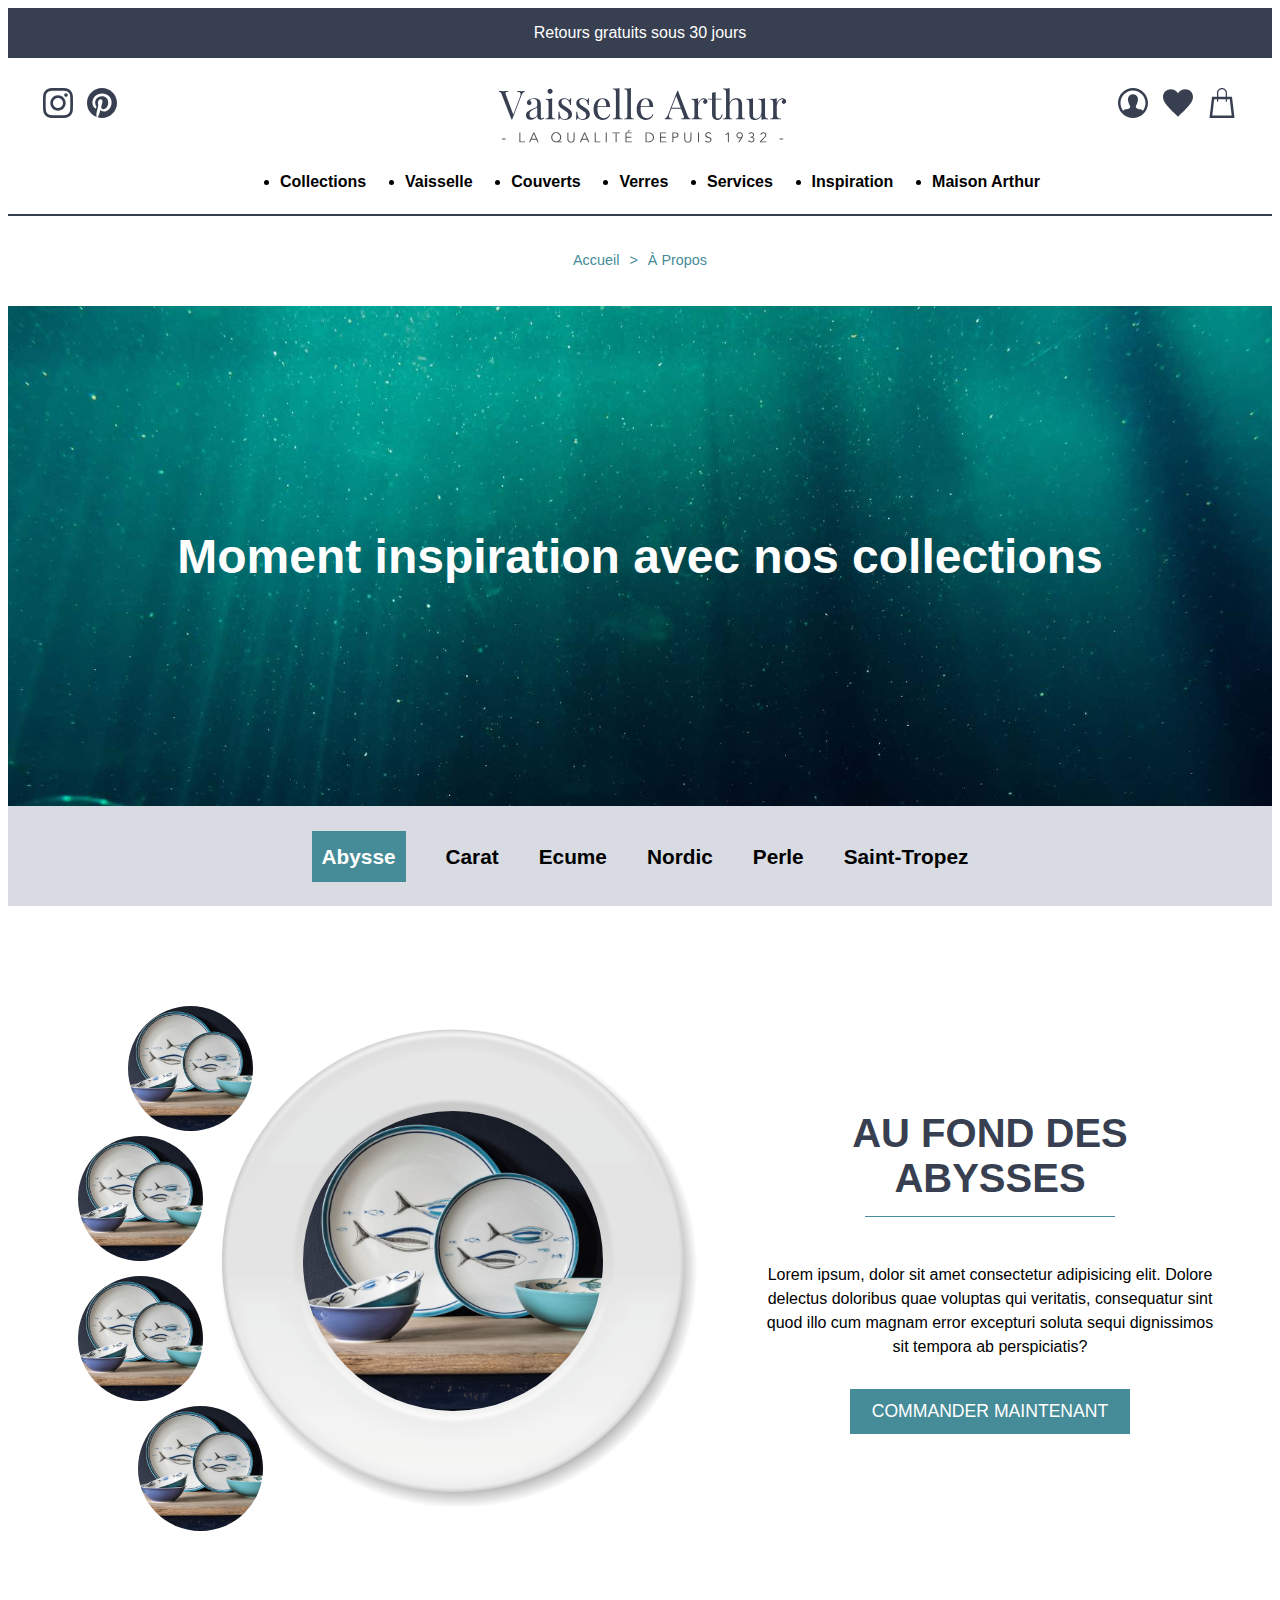
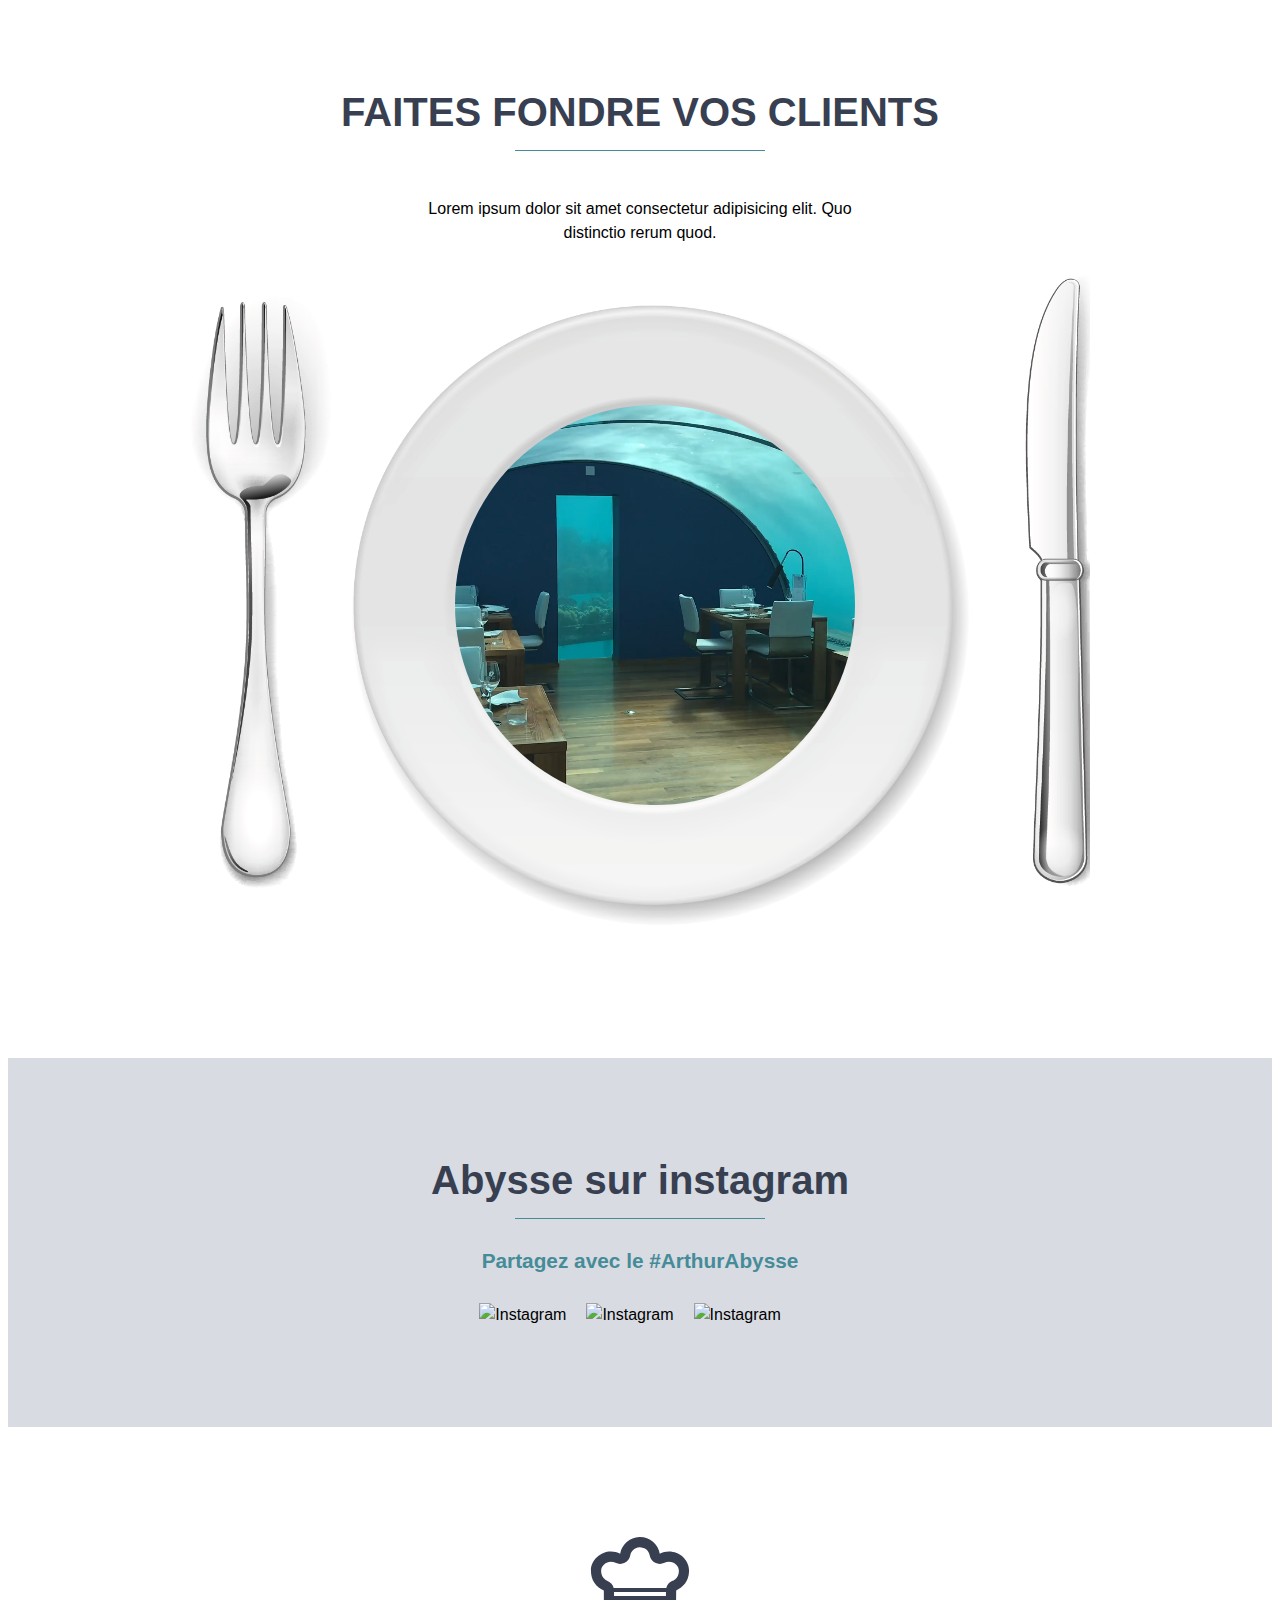
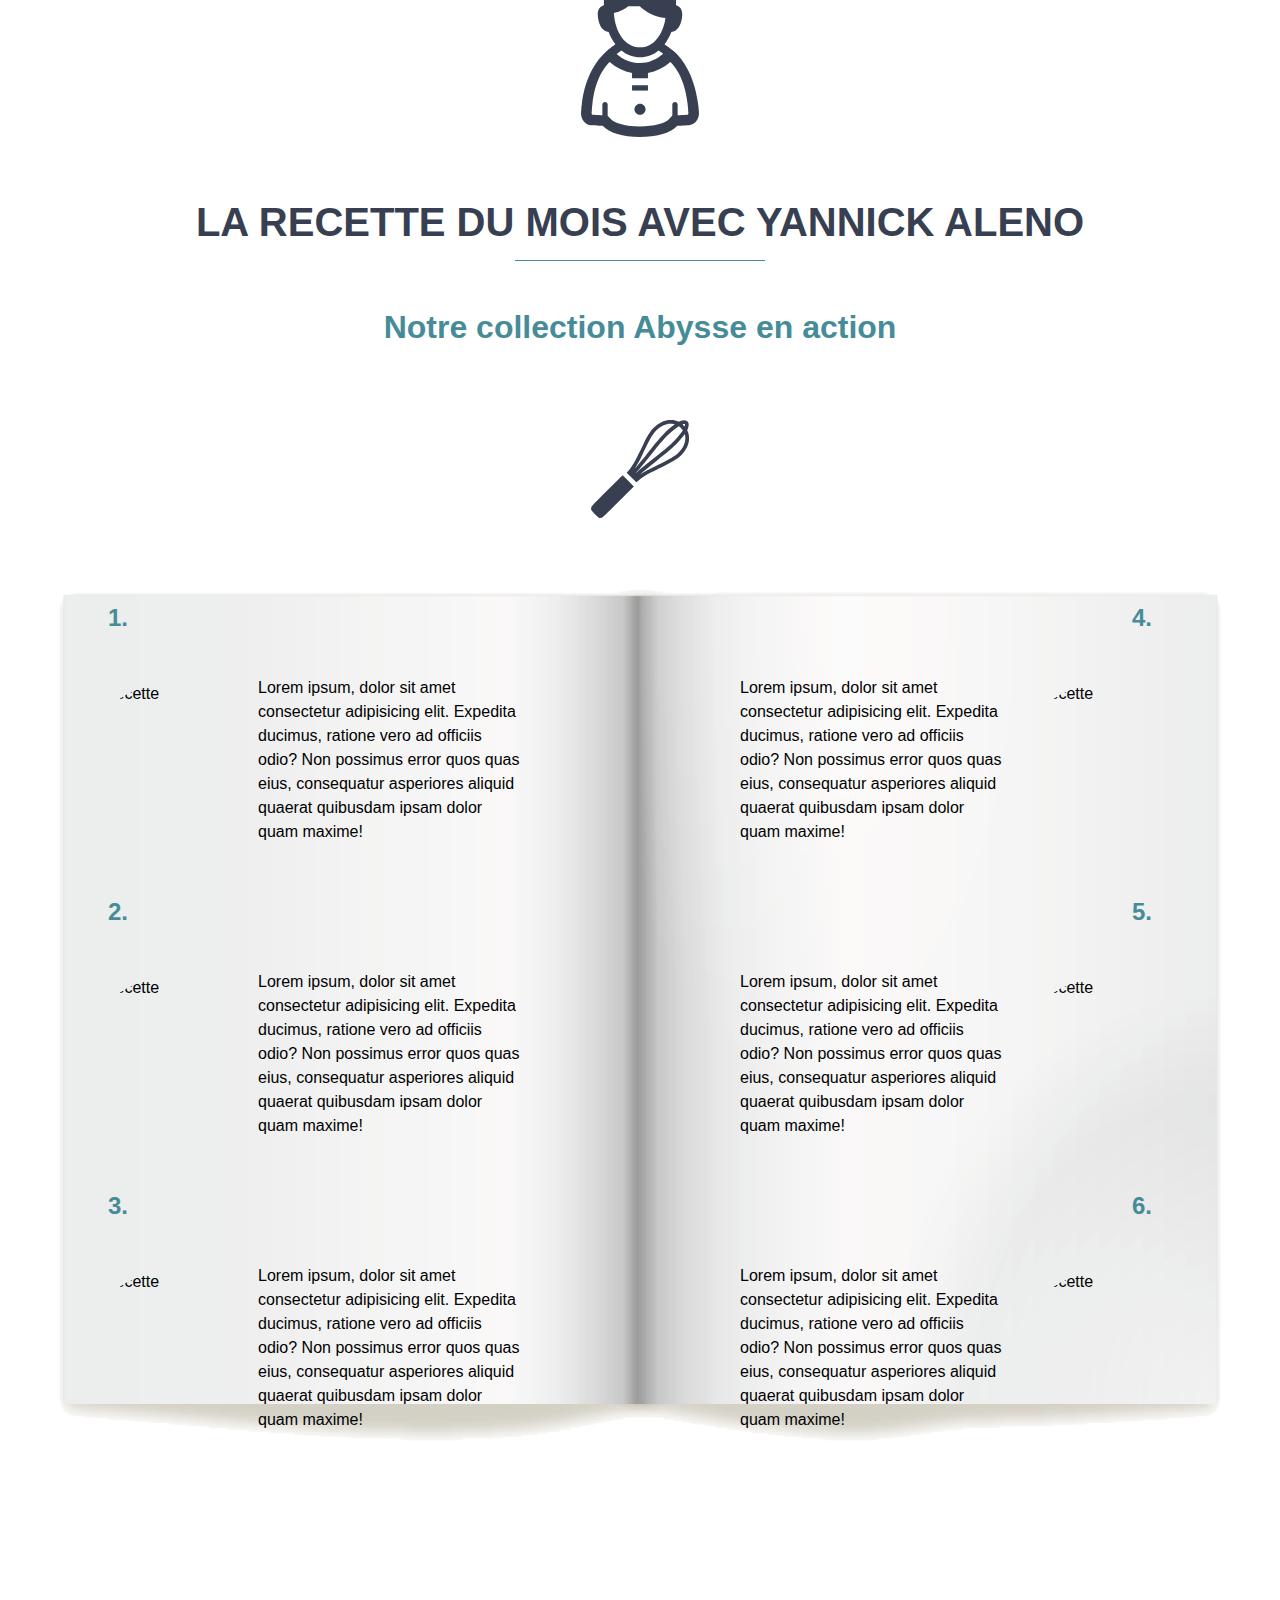
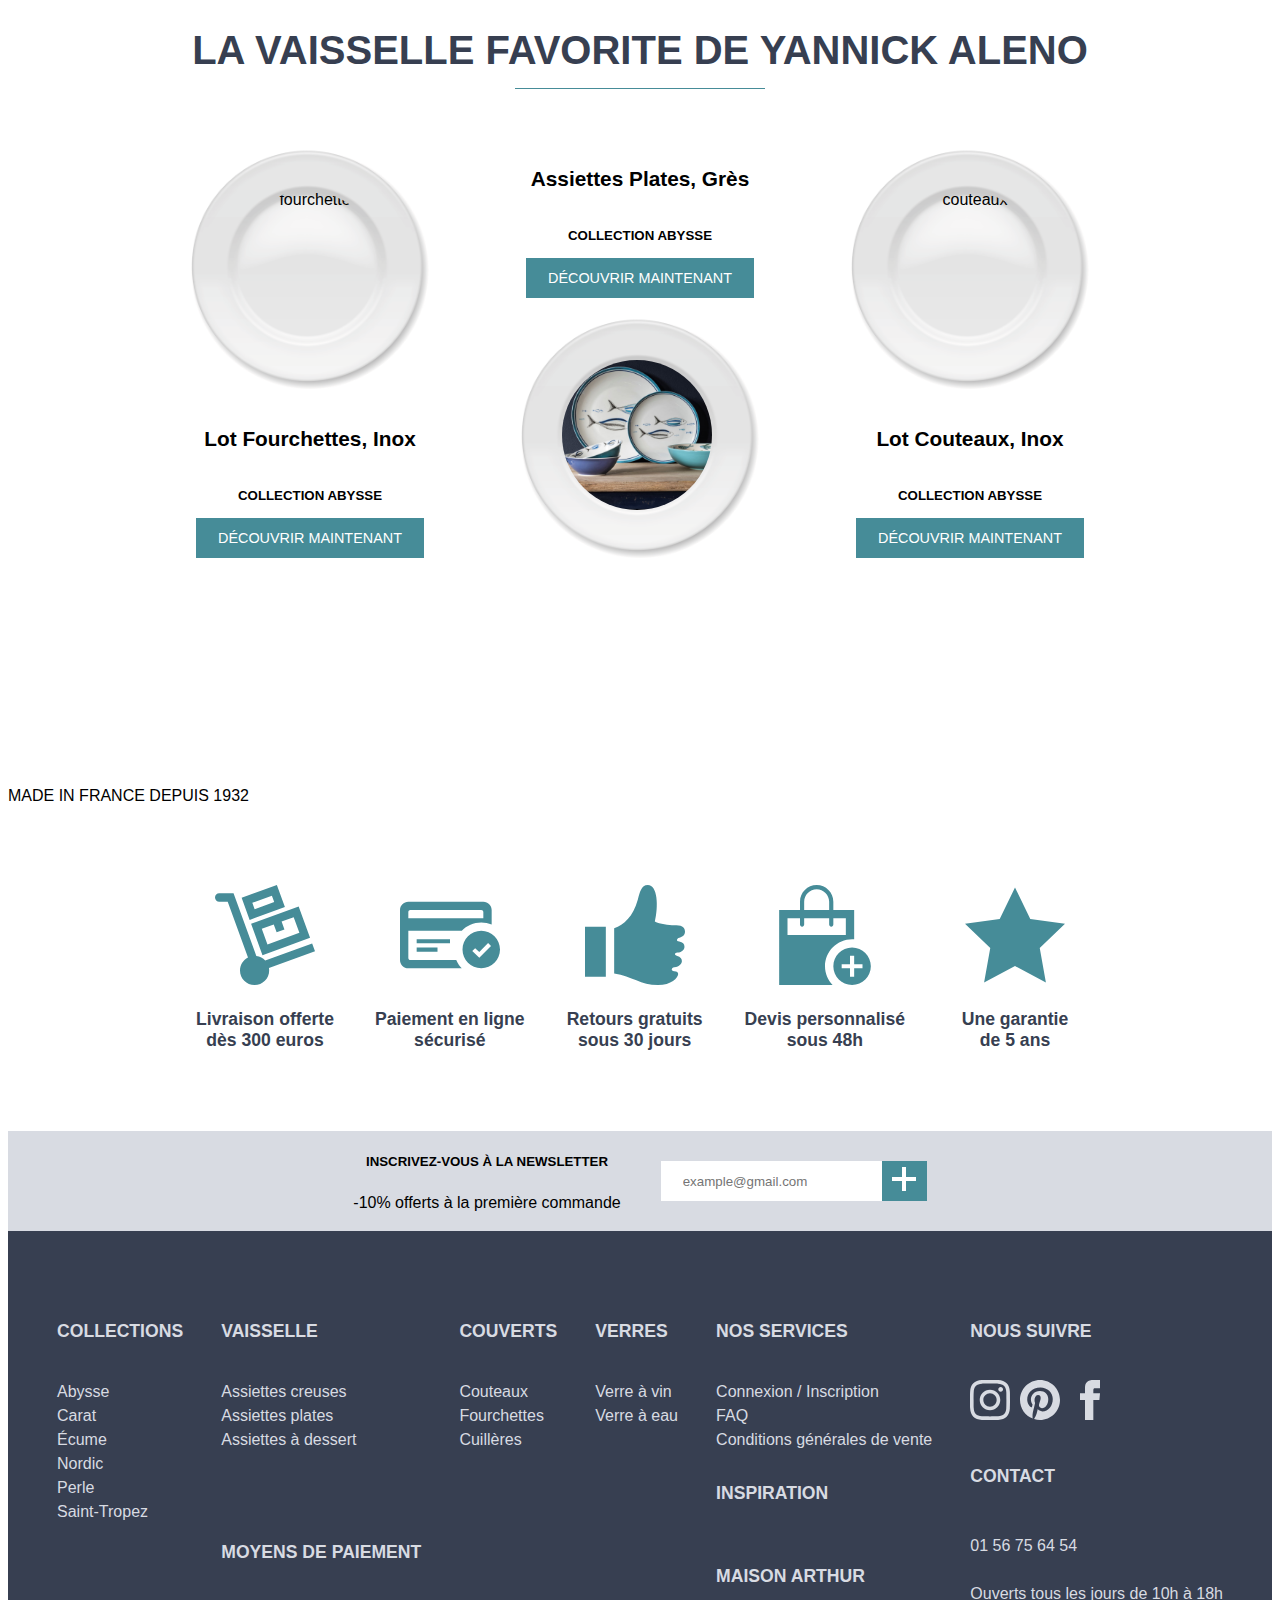
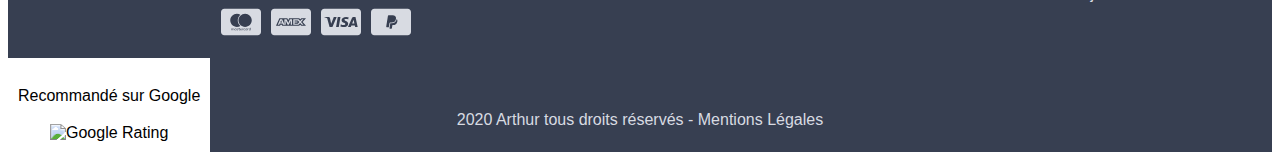
==== commit ca42e84c: "Sprint 2" ====
--- a/inspiration.html
+++ b/inspiration.html
@@ -544,11 +544,14 @@
               autoplay
               loop
               muted
-              src="videos/abysse-video.mp4"
               type="video/mp4"
               width="400"
               height="400"
-            ></video>
+            >
+              <source src="videos/abysse-video.mp4" type="video/mp4" />
+              <source src="videos/abysse-video.mov" type="video/mov" />
+              <p>Votre navigateur n'est pas compatible avec cette vidéo</p>
+            </video>
           </div>
         </article>
       </section>
@@ -584,6 +587,253 @@
             />
           </a>
         </div>
+      </section>
+      <section class="recette">
+        <svg
+          version="1.1"
+          id="Capa_1"
+          xmlns="http://www.w3.org/2000/svg"
+          xmlns:xlink="http://www.w3.org/1999/xlink"
+          x="0px"
+          y="0px"
+          width="200"
+          height="200"
+          viewBox="0 0 97.788 97.788"
+          style="enable-background: new 0 0 97.788 97.788"
+          xml:space="preserve"
+        >
+          <g>
+            <g>
+              <rect x="45.003" y="72.488" width="7.78" height="2.603" />
+              <path
+                d="M77.718,85.783c-1.189-17.191-8.037-27.301-14.504-31.623c-0.598-0.399-2.317-1.704-2.317-1.704
+			c1.321-1.732,2.438-3.764,3.316-6.038c2.944-0.256,4.571-3.134,5.162-6.59c0.653-3.819-0.588-5.806-2.863-6.412l0.074-7.314
+			c3.396-1.535,6.065-4.271,6.294-9.183c0.253-5.424-4.401-9.832-9.833-9.832c-1.615,0-3.138,0.398-4.481,1.09
+			C57.774,3.516,53.728,0,48.89,0c-0.001,0-0.001,0-0.001,0c-0.083,0-0.167,0.001-0.25,0.003c-4.778,0.118-8.67,3.627-9.442,8.169
+			c-1.345-0.687-2.865-1.048-4.478-1.085c-0.062-0.002-0.124-0.002-0.187-0.002c-4.636,0-9.631,3.969-9.631,9.328
+			c0,4.657,2.431,8.174,6.303,9.689l0.043,7.323c-2.257,0.616-3.484,2.602-2.836,6.403c0.585,3.416,2.158,6.313,5.157,6.59
+			c0.857,2.298,1.982,4.324,3.311,6.047c0,0-1.312,0.953-2.288,1.669c-6.791,4.979-13.548,15.007-14.524,31.651
+			c-0.192,3.271,2.033,6.084,4.92,6.274c0.101,0.009,5.644,0.289,5.644,0.289c3.284,3.612,9.813,5.439,18.14,5.439
+			c7.844,0,14.938-1.528,18.383-5.439c0,0,5.543-0.28,5.647-0.289C75.688,91.869,77.944,89.056,77.718,85.783z M61.572,28.863
+			H36.204l-0.011-1.915h25.399L61.572,28.863z M33.021,21.461c-2.592-1.014-3.136-3.305-3.136-5.048
+			c0-1.454,0.906-2.495,1.446-2.986c0.921-0.837,2.148-1.358,3.201-1.358l0.072,0.001c0.88,0.02,1.66,0.202,2.318,0.539
+			c0.713,0.366,1.493,0.549,2.273,0.549c0.765,0,1.53-0.176,2.232-0.528c1.419-0.711,2.416-2.056,2.681-3.621
+			c0.381-2.241,2.29-3.909,4.558-4.011c2.729,0.021,4.59,1.698,4.984,4.015c0.266,1.567,1.263,2.913,2.685,3.624
+			c0.702,0.351,1.465,0.526,2.229,0.526c0.783,0,1.564-0.185,2.28-0.553c0.693-0.356,1.435-0.538,2.201-0.538
+			c1.38,0,2.715,0.57,3.663,1.563c0.58,0.608,1.258,1.631,1.191,3.053c-0.113,2.432-1.089,3.843-3.369,4.874
+			c-1.423,0.643-2.43,1.908-2.783,3.387H36.038C35.665,23.384,34.562,22.064,33.021,21.461z M36.133,37.155
+			c3.271-0.773,5.485-2.035,6.99-3.309h5.617c2.697,2.422,7.035,5.323,12.629,5.708c-1.3,8.342-5.904,14.396-12.478,14.396
+			C41.911,53.949,36.729,46.996,36.133,37.155z M60.231,57.124c-3.258,2.903-7.18,4.534-11.337,4.534
+			c-4.225,0-8.176-1.605-11.432-4.469l2.326-1.709c2.641,2.143,5.76,3.326,9.104,3.326c3.458,0,6.533-1.203,9.109-3.322
+			L60.231,57.124z M72.312,86.892c-0.747,0.041-3.887,0.2-5.015,0.257v-5.225c0-0.717-0.581-1.296-1.297-1.296
+			c-0.717,0-1.297,0.579-1.297,1.296v5.359l-1.444,1.639c-2.028,2.303-7.446,3.682-14.488,3.682c-6.827,0-12.172-1.398-14.303-3.742
+			l-1.387-1.524v-5.412c0-0.717-0.581-1.296-1.296-1.296c-0.717,0-1.297,0.579-1.297,1.296v5.226
+			c-1.115-0.058-4.209-0.216-5.014-0.258c-0.092-0.109-0.248-0.393-0.226-0.842c0.72-13.928,5.008-21.204,8.81-24.951
+			c3.204,2.799,6.964,4.647,10.945,5.385v2.537h7.78v-2.533c3.96-0.729,7.744-2.562,10.944-5.389
+			c3.838,3.729,8.09,10.938,8.81,24.951C72.562,86.499,72.403,86.781,72.312,86.892z"
+              />
+              <path
+                d="M48.892,81.475c-1.505,0-2.724,1.221-2.724,2.725c0,1.502,1.218,2.722,2.724,2.722c1.501,0,2.721-1.22,2.721-2.722
+			C51.611,82.693,50.393,81.475,48.892,81.475z"
+              />
+            </g>
+          </g>
+        </svg>
+        <h2>LA RECETTE DU MOIS AVEC YANNICK ALENO</h2>
+        <h4>Notre collection Abysse en action</h4>
+        <svg
+          version="1.1"
+          xmlns="http://www.w3.org/2000/svg"
+          xmlns:xlink="http://www.w3.org/1999/xlink"
+          x="0px"
+          y="0px"
+          width="100"
+          height="100"
+          viewBox="0 0 1000 1000"
+          enable-background="new 0 0 1000 1000"
+          xml:space="preserve"
+        >
+          <metadata>
+            Svg Vector Icons : http://www.onlinewebfonts.com/icon
+          </metadata>
+          <g>
+            <g
+              transform="translate(0.000000,512.000000) scale(0.100000,-0.100000)"
+            >
+              <path
+                d="M8778.1,4973.5c-72.8-36.4-448.5-402.5-1627.1-1581.1L5617.8,1859.1l561.5-561.5L6738.9,738l1542.8,1542.8c1188.2,1190.2,1550.5,1562,1579.2,1629c47.9,103.5,51.7,224.2,11.5,322c-40.2,95.8-643.9,705.3-747.4,753.2C9017.7,5034.8,8893.1,5031,8778.1,4973.5z"
+              />
+              <path
+                d="M5263.2,1358.9c-187.8-170.6-565.4-444.6-835.6-607.5c-258.7-155.2-624.8-341.1-1847.5-937.2C1930.4-503.9,1683.1-640,1345.8-868.1C736.4-1280.1,299.4-1874.2,142.2-2504.8c-34.5-134.2-42.2-224.2-42.2-446.5c-1.9-300.9,30.7-458.1,136.1-693.8l49.8-111.2l-49.8-109.2c-113.1-258.7-139.9-483-72.8-628.6c128.4-279.8,435.1-333.5,850.9-149.5l109.2,49.8l111.2-49.8c233.8-105.4,394.8-136.1,684.2-136.1c153.3,0,316.2,9.6,383.3,24.9c488.7,109.2,921.8,358.4,1324.3,758.9c360.3,360.3,594.1,728.3,1048.3,1657.8c826,1690.4,918,1860.9,1209.3,2274.9c78.6,113.1,212.7,285.6,297.1,381.4l151.4,174.4l-481,481l-483,481L5263.2,1358.9z M4943.1,617.2c-400.6-345-873.9-732.1-1500.6-1230.4C2171.9-1621.3,1648.6-2071.6,1244.2-2502.9c-237.7-254.9-529-597.9-634.4-749.4c-40.3-55.6-76.7-101.6-84.3-101.6c-26.8,0-61.3,226.1-61.3,402.5c0,594.1,362.2,1234.2,950.6,1678.9c283.6,212.7,617.1,404.4,1241.9,711C4372,281.8,4534.9,366.2,4879.9,600C5004.5,684.3,5027.5,690.1,4943.1,617.2z M5240.2,331.7C4910.6-42.1,4590.5-431.1,3960-1226.5C3040-2386,2643.3-2851.7,2235.1-3256.1c-323.9-320-711-643.9-1000.4-835.6l-109.2-70.9l-76.7,59.4c-86.2,67.1-327.7,323.9-327.7,346.9c0,57.5,392.9,563.5,705.3,906.5c425.5,467.6,919.9,895,2227,1929.9c688,544.3,1305.1,1054.1,1600.3,1318.6C5349.4,485,5428,554,5431.9,555.9C5435.7,555.9,5349.4,454.3,5240.2,331.7z M5418.4-90c-191.7-304.7-335.4-571.1-607.5-1126.9c-619-1270.7-780-1588.8-923.7-1826.4c-381.4-624.8-701.5-941-1201.7-1184.4c-268.3-130.3-490.6-185.9-747.4-185.9c-184-1.9-412.1,32.6-412.1,59.4c1.9,7.7,69,63.2,151.4,122.7c619.1,454.2,1241.9,1105.8,2173.3,2274.9C4799.4-766.5,5052.4-454.1,5288.1-176.2c138,159.1,253,291.3,256.8,291.3C5546.8,115.1,5491.3,23.1,5418.4-90z M732.5-4354.2c-42.2-28.8-184-38.3-212.7-15.3c-34.5,28.8-36.4,105.4-7.7,187.8l19.2,59.4l111.2-109.2C707.6-4298.6,744-4346.6,732.5-4354.2z"
+              />
+            </g>
+          </g>
+        </svg>
+        <div class="openBook">
+          <article>
+            <div>
+              <p>1.</p>
+              <div>
+                <img
+                  src="images/assiette3.jpg"
+                  alt="Recette"
+                  title="Recette"
+                  height="150"
+                  width="150"
+                />
+                <p>
+                  Lorem ipsum, dolor sit amet consectetur adipisicing elit.
+                  Expedita ducimus, ratione vero ad officiis odio? Non possimus
+                  error quos quas eius, consequatur asperiores aliquid quaerat
+                  quibusdam ipsam dolor quam maxime!
+                </p>
+              </div>
+            </div>
+            <div>
+              <p>2.</p>
+              <div>
+                <img
+                  src="images/assiette3.jpg"
+                  alt="Recette"
+                  title="Recette"
+                  height="150"
+                  width="150"
+                />
+                <p>
+                  Lorem ipsum, dolor sit amet consectetur adipisicing elit.
+                  Expedita ducimus, ratione vero ad officiis odio? Non possimus
+                  error quos quas eius, consequatur asperiores aliquid quaerat
+                  quibusdam ipsam dolor quam maxime!
+                </p>
+              </div>
+            </div>
+            <div>
+              <p>3.</p>
+              <div>
+                <img
+                  src="images/assiette3.jpg"
+                  alt="Recette"
+                  title="Recette"
+                  height="150"
+                  width="150"
+                />
+                <p>
+                  Lorem ipsum, dolor sit amet consectetur adipisicing elit.
+                  Expedita ducimus, ratione vero ad officiis odio? Non possimus
+                  error quos quas eius, consequatur asperiores aliquid quaerat
+                  quibusdam ipsam dolor quam maxime!
+                </p>
+              </div>
+            </div>
+          </article>
+          <article>
+            <div>
+              <p>4.</p>
+              <div>
+                <img
+                  src="images/assiette3.jpg"
+                  alt="Recette"
+                  title="Recette"
+                  height="150"
+                  width="150"
+                />
+                <p>
+                  Lorem ipsum, dolor sit amet consectetur adipisicing elit.
+                  Expedita ducimus, ratione vero ad officiis odio? Non possimus
+                  error quos quas eius, consequatur asperiores aliquid quaerat
+                  quibusdam ipsam dolor quam maxime!
+                </p>
+              </div>
+            </div>
+            <div>
+              <p>5.</p>
+              <div>
+                <img
+                  src="images/assiette3.jpg"
+                  alt="Recette"
+                  title="Recette"
+                  height="150"
+                  width="150"
+                />
+                <p>
+                  Lorem ipsum, dolor sit amet consectetur adipisicing elit.
+                  Expedita ducimus, ratione vero ad officiis odio? Non possimus
+                  error quos quas eius, consequatur asperiores aliquid quaerat
+                  quibusdam ipsam dolor quam maxime!
+                </p>
+              </div>
+            </div>
+            <div>
+              <p>6.</p>
+              <div>
+                <img
+                  src="images/assiette3.jpg"
+                  alt="Recette"
+                  title="Recette"
+                  height="150"
+                  width="150"
+                />
+                <p>
+                  Lorem ipsum, dolor sit amet consectetur adipisicing elit.
+                  Expedita ducimus, ratione vero ad officiis odio? Non possimus
+                  error quos quas eius, consequatur asperiores aliquid quaerat
+                  quibusdam ipsam dolor quam maxime!
+                </p>
+              </div>
+            </div>
+          </article>
+        </div>
+      </section>
+      <section class="vaisselleFavorite">
+        <h2>LA VAISSELLE FAVORITE DE YANNICK ALENO</h2>
+        <div>
+          <article>
+            <div>
+              <img
+                src="images/fourchette.jpg"
+                alt="fourchette"
+                title="fourchette"
+                width="150"
+                height="150"
+              />
+            </div>
+            <h4>Lot Fourchettes, Inox</h4>
+            <h5>Collection Abysse</h5>
+            <button>Découvrir maintenant</button>
+          </article>
+          <article>
+            <div>
+              <img
+                src="images/abysse3.jpg"
+                alt="assiette"
+                title="assiette"
+                width="150"
+                height="150"
+              />
+            </div>
+            <h4>Assiettes Plates, Grès</h4>
+            <h5>Collection Abysse</h5>
+            <button>Découvrir maintenant</button>
+          </article>
+          <article>
+            <div>
+              <img
+                src="images/couteaux.jpg"
+                alt="couteaux"
+                title="couteaux"
+                width="150"
+                height="150"
+              />
+            </div>
+            <h4>Lot Couteaux, Inox</h4>
+            <h5>Collection Abysse</h5>
+            <button>Découvrir maintenant</button>
+          </article>
+        </div>
+      </section>
+      <section>
+        <div><h1>MAISON ARTHUR</h1></div>
+        <div>MADE IN FRANCE DEPUIS 1932</div>
       </section>
     </main>
 
--- a/style.css
+++ b/style.css
@@ -47,7 +47,7 @@
   display: block;
   margin: 0 auto;
   width: 250px;
-  padding-top: 20px;
+  padding-top: 15px;
   border-bottom: 1px solid var(--teal);
 }
 
@@ -1291,3 +1291,135 @@
   width: 450px;
   text-align: center;
 }
+
+.recette {
+  display: flex;
+  flex-direction: column;
+  justify-content: center;
+  align-items: center;
+}
+
+.openBook {
+  display: flex;
+  justify-content: center;
+  align-items: center;
+  margin-top: 20px;
+  background-image: url(images/open-book.png);
+  flex-basis: 70vw;
+  background-size: contain;
+  background-repeat: no-repeat;
+}
+
+.openBook article {
+  display: flex;
+  flex-direction: column;
+  max-width: 40%;
+  margin: 0 100px 0 80px;
+}
+
+.openBook article > div > div {
+  display: flex;
+  align-items: center;
+  margin: 10px 0;
+}
+
+.openBook img {
+  border-radius: 50%;
+}
+
+.openBook article:nth-of-type(2) img {
+  order: 2;
+}
+
+.openBook p {
+  padding: 0 20px;
+}
+
+.openBook article > div > p {
+  font-size: 1.5em;
+  color: var(--teal);
+  font-weight: bold;
+}
+
+.openBook article:nth-of-type(2) > div > p {
+  text-align: right;
+}
+
+.recette svg:nth-of-type(2) {
+  rotate: 180deg;
+}
+
+.recette svg {
+  margin: 30px 0;
+  fill: var(--darkGrey);
+}
+
+.recette h4 {
+  font-size: 2em;
+  color: var(--teal);
+  margin-top: 15px;
+}
+
+.recette {
+  margin: 80px 0;
+}
+
+.vaisselleFavorite {
+  padding: 50px 100px 100px 100px;
+  display: flex;
+  flex-direction: column;
+  justify-content: center;
+  text-align: center;
+}
+
+.vaisselleFavorite h2 {
+  margin-bottom: 50px;
+}
+
+.vaisselleFavorite > div {
+  display: flex;
+  justify-content: center;
+  flex-wrap: wrap;
+}
+
+.vaisselleFavorite article {
+  display: flex;
+  flex-direction: column;
+  align-items: center;
+  margin: 0 40px;
+}
+
+.vaisselleFavorite img {
+  object-fit: cover;
+  border-radius: 50%;
+  position: absolute;
+  left: 47px;
+  top: 52px;
+}
+
+.vaisselleFavorite article:nth-of-type(2) > div {
+  order: 4;
+}
+
+.vaisselleFavorite h4,
+.vaisselleFavorite h5 {
+  margin-bottom: 15px;
+}
+
+.vaisselleFavorite article > div {
+  background-image: url(images/fond-assiette.png);
+  background-repeat: no-repeat;
+  background-size: contain;
+  width: 250px;
+  height: 250px;
+  position: relative;
+  margin-bottom: 10px;
+}
+
+.vaisselleFavorite button {
+  font-size: 0.9em;
+}
+
+.vaisselleFavorite article:nth-of-type(2) button {
+  margin-bottom: 10px;
+}
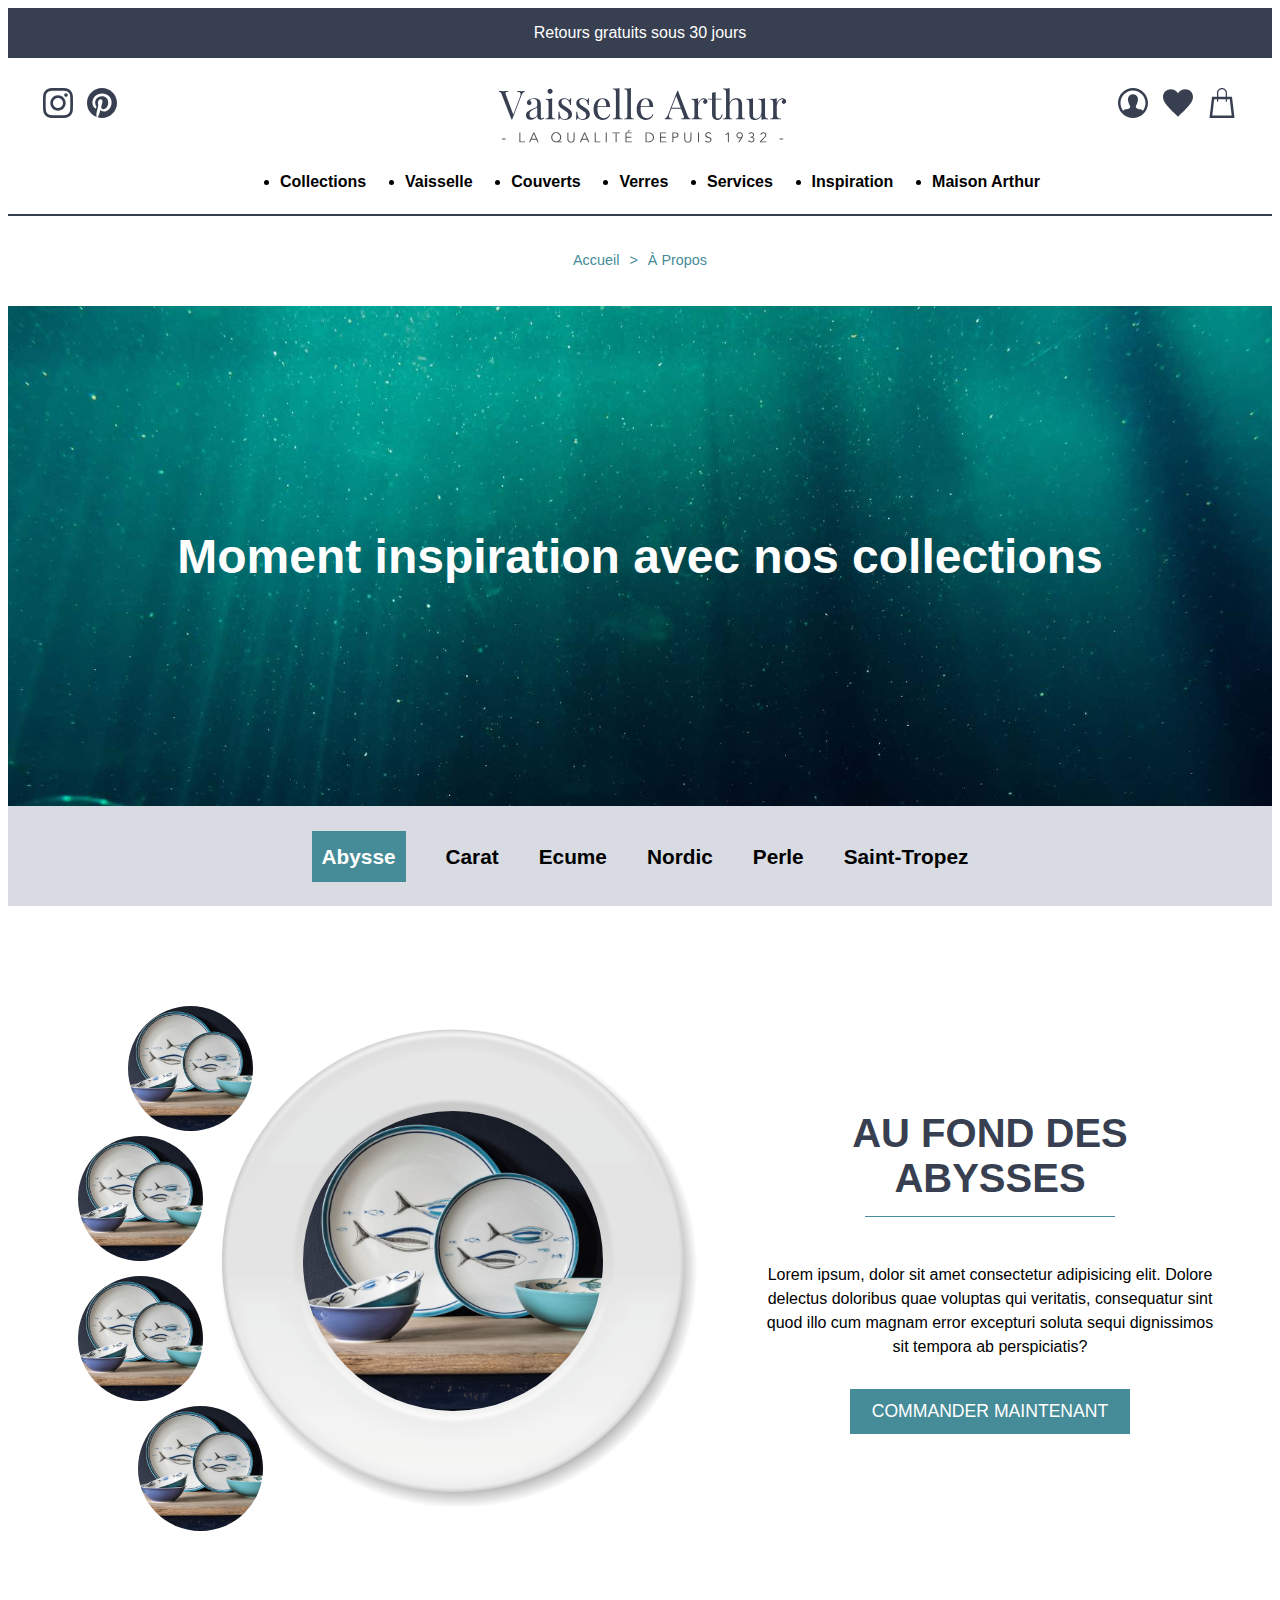
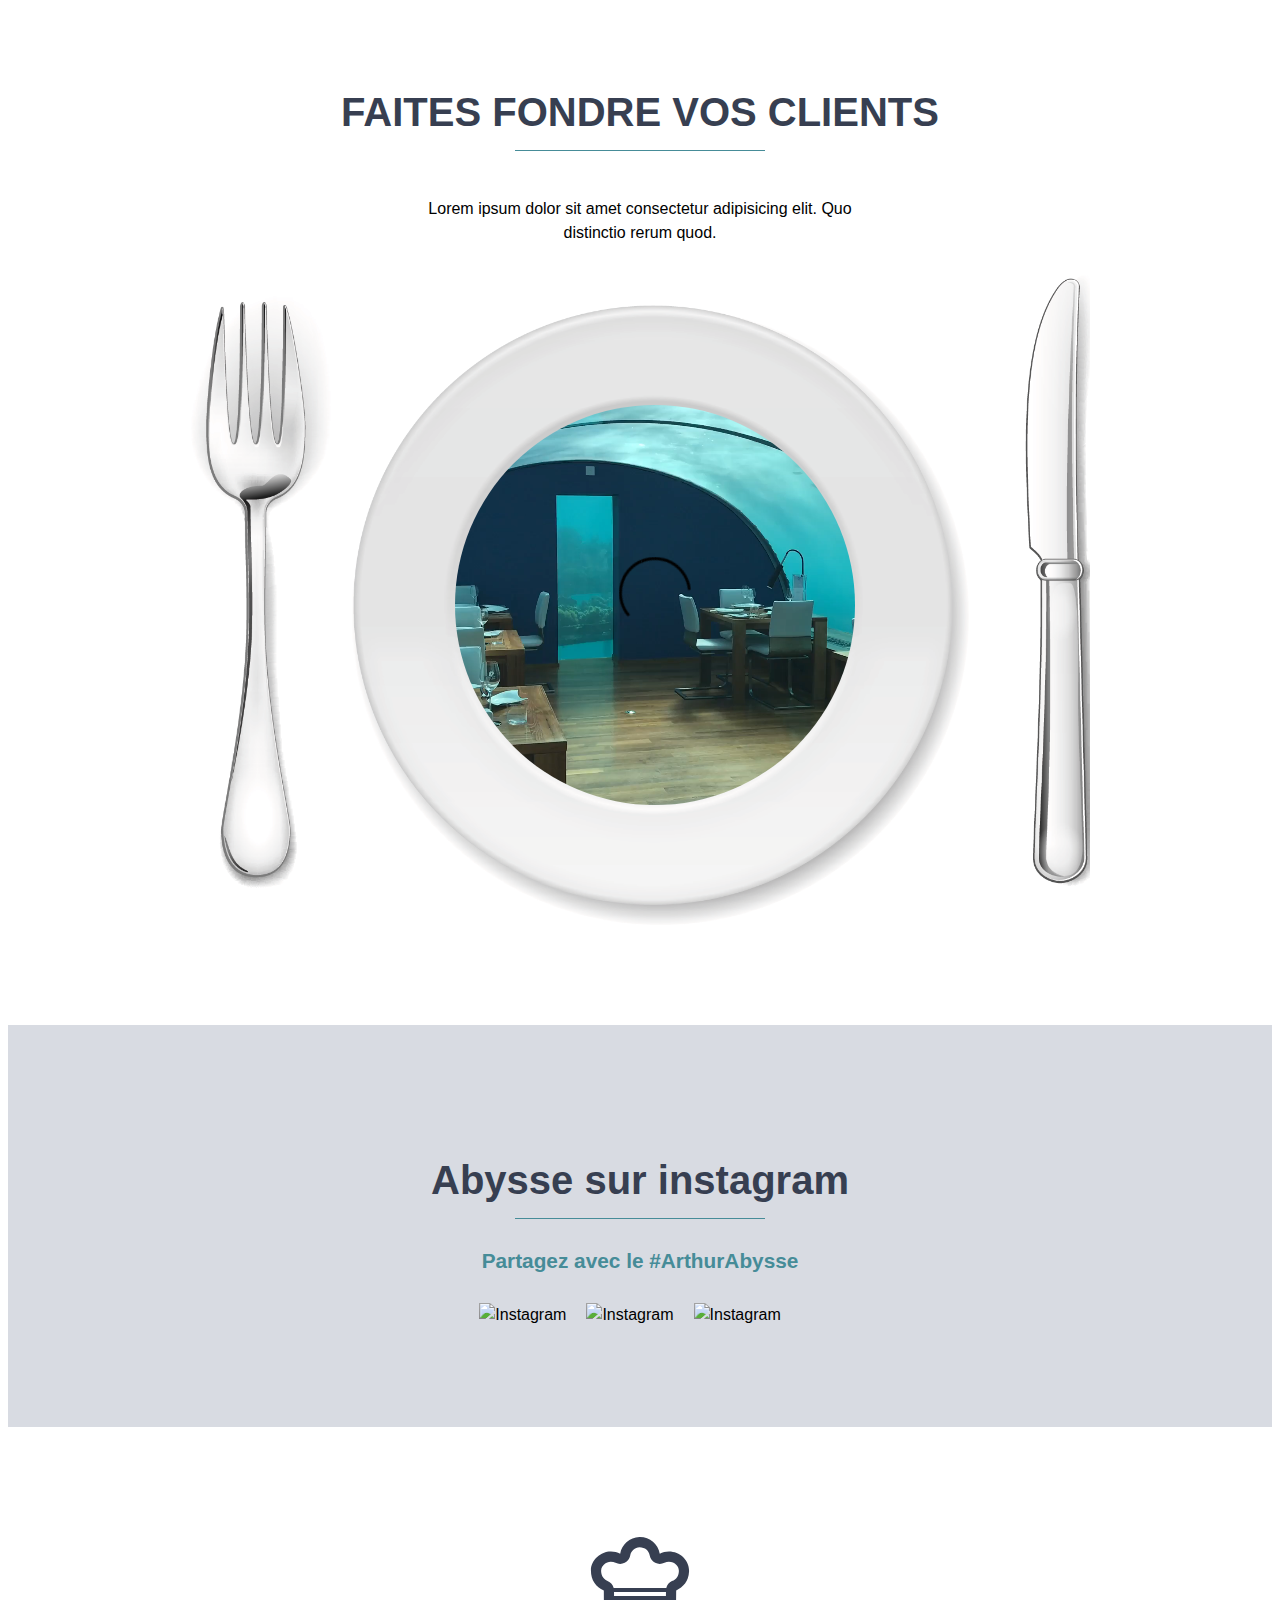
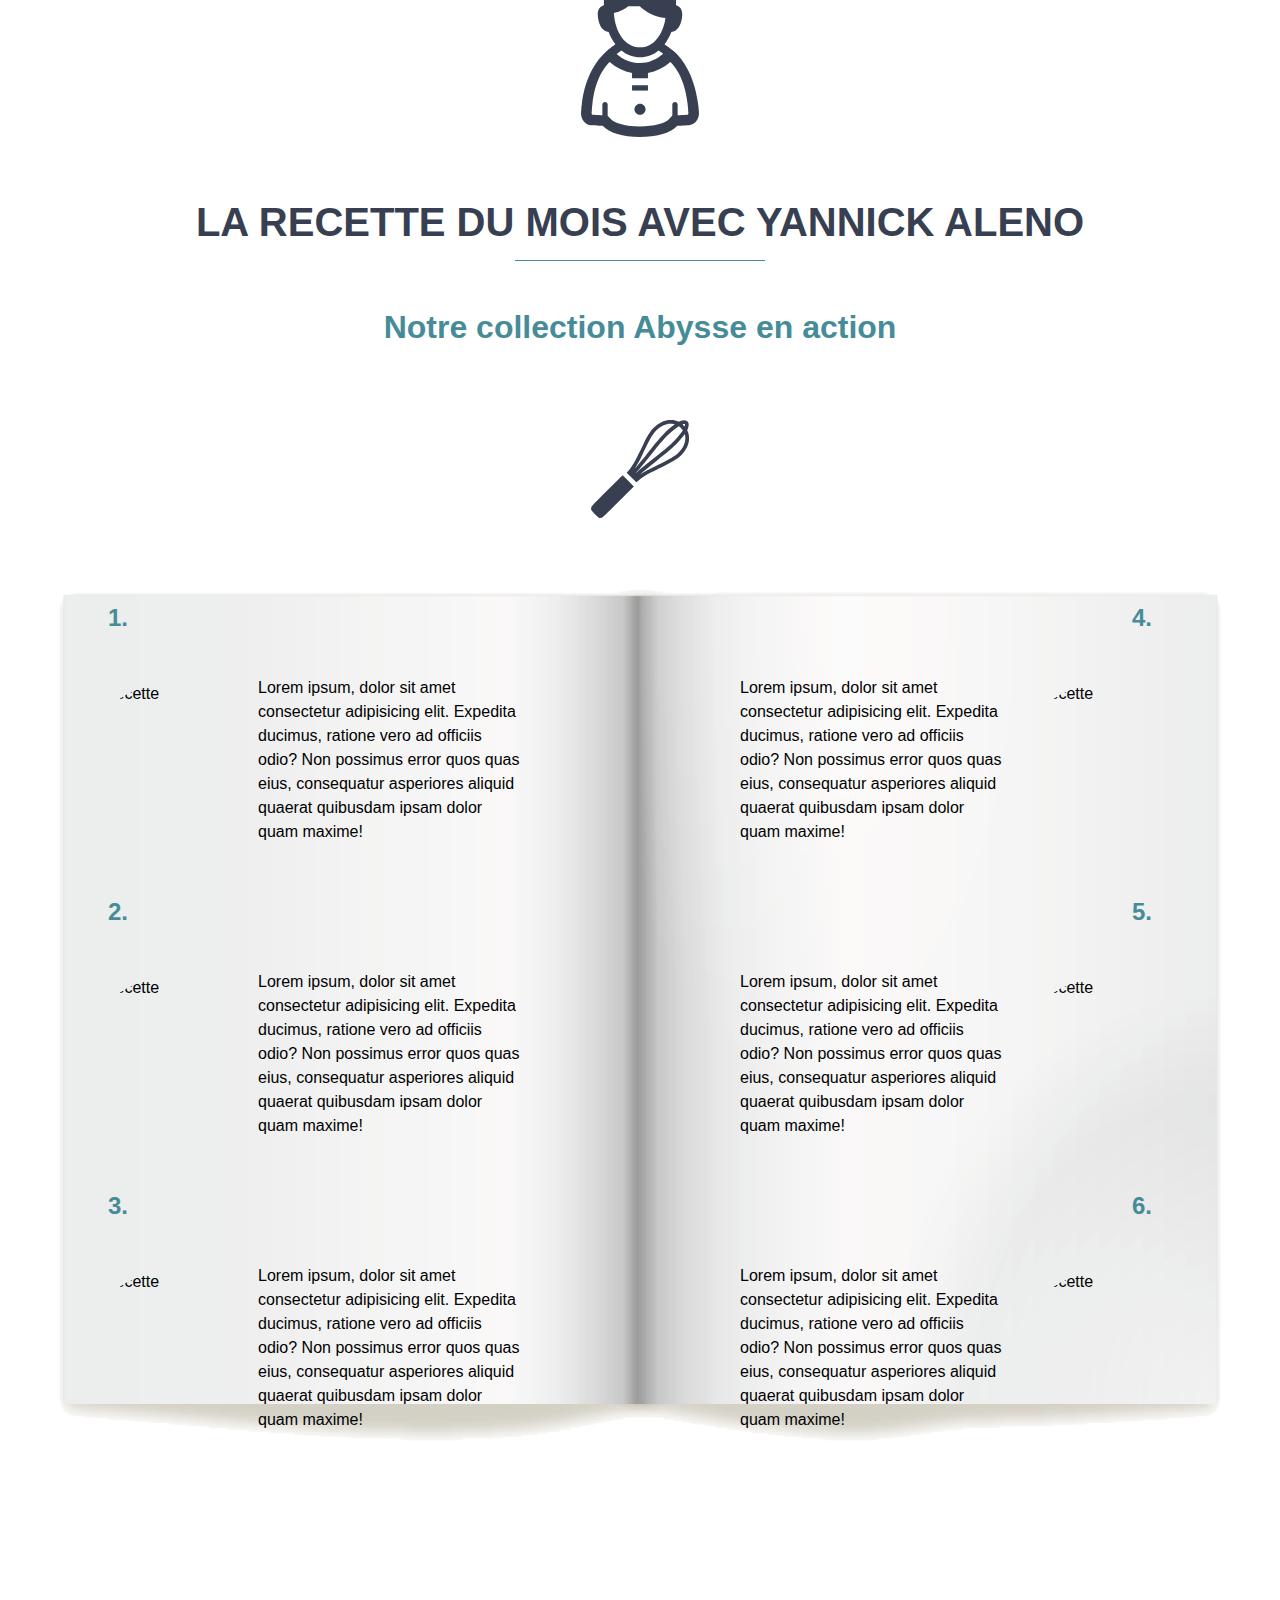
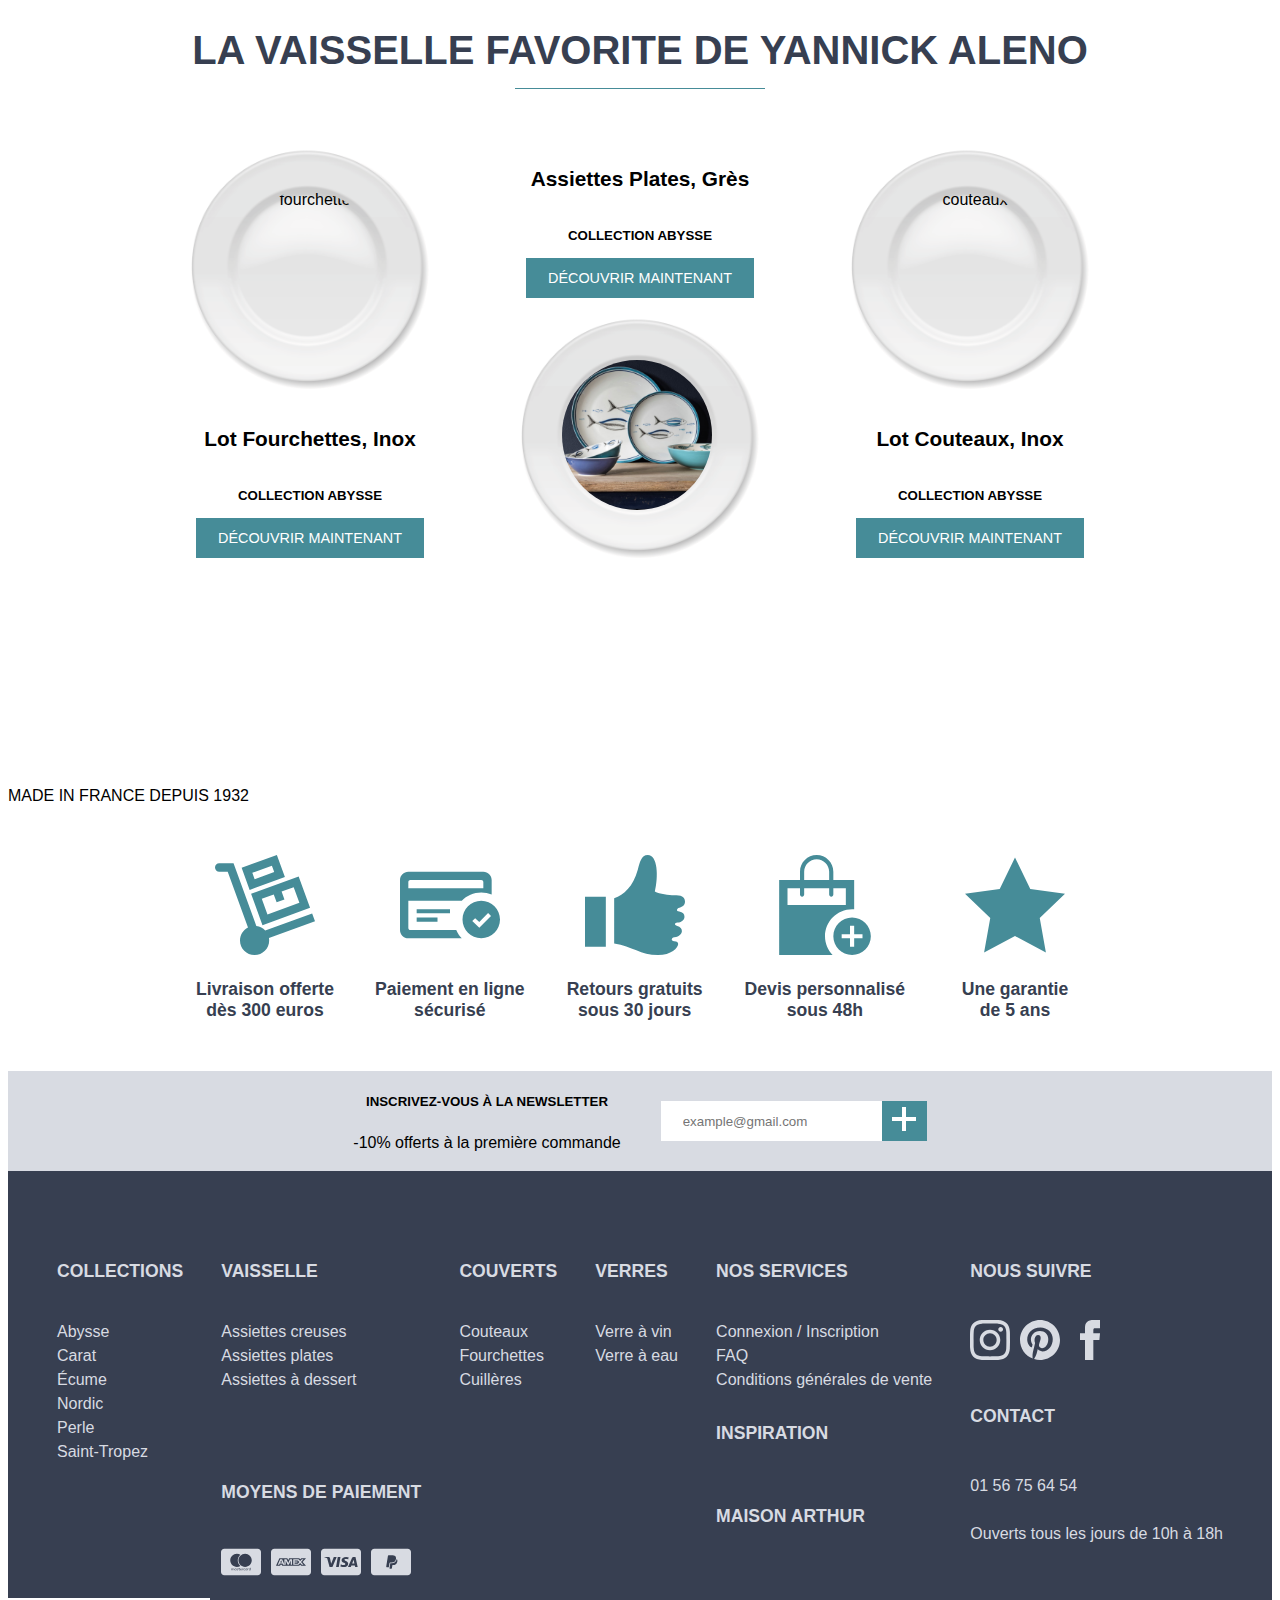
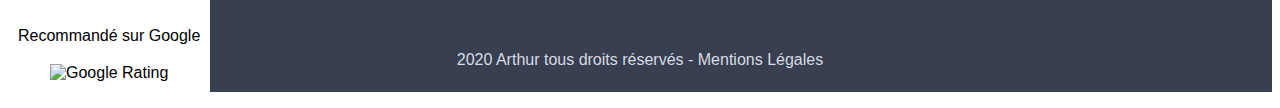
==== commit cc222393: "Mobile Listing & Product" ====
--- a/inspiration.html
+++ b/inspiration.html
@@ -547,6 +547,7 @@
               type="video/mp4"
               width="400"
               height="400"
+              controls
             >
               <source src="videos/abysse-video.mp4" type="video/mp4" />
               <source src="videos/abysse-video.mov" type="video/mov" />
--- a/style.css
+++ b/style.css
@@ -40,6 +40,8 @@
   color: var(--darkGrey);
   font-family: "cinzelregular", Arial, Helvetica, sans-serif;
   font-weight: bold;
+  text-align: center;
+  padding: 0 20px;
 }
 
 h2:after {
@@ -231,6 +233,12 @@
   margin: 0 0 0 50px;
 }
 
+@media screen and (max-width: 1050px) {
+  header {
+    display: none;
+  }
+}
+
 /* -------------------------------------------------------------------------- */
 /*                                   Footer                                   */
 /* -------------------------------------------------------------------------- */
@@ -241,10 +249,11 @@
   justify-content: center;
   font-weight: bold;
   color: var(--darkGrey);
+  flex-wrap: wrap;
 }
 
 footer section:first-of-type {
-  margin: 80px;
+  margin: 50px;
 }
 
 .pictoServices figure {
@@ -261,8 +270,10 @@
   line-height: 1.2em;
 }
 
-#bodyListing footer {
-  border-top: solid 1px var(--darkGrey);
+@media screen and (max-width: 1030px) {
+  .pictoServices figure {
+    margin: 10px 20px;
+  }
 }
 
 /* ------------------------------- Newsletter ------------------------------- */
@@ -302,6 +313,18 @@
   margin: 0 20px;
 }
 
+@media screen and (max-width: 600px) {
+  .newsletter {
+    flex-direction: column;
+    padding: 30px 20px;
+    height: unset;
+  }
+
+  .newsletter div {
+    margin-top: 10px;
+  }
+}
+
 /* --------------------------------- Footer --------------------------------- */
 
 .footerNav {
@@ -309,6 +332,7 @@
   justify-content: space-around;
   padding: 50px 30px;
   line-height: 2.5em;
+  flex-wrap: wrap;
 }
 
 .footerNav h5 {
@@ -364,6 +388,37 @@
   color: var(--lightGrey);
 }
 
+@media screen and (max-width: 600px) {
+  .footerNav {
+    flex-direction: column;
+    font-size: 1.2em;
+  }
+
+  .footerNav div {
+    margin: 8px 0;
+    text-align: center;
+    justify-content: center;
+  }
+
+  .recommandationGoogle {
+    left: 0;
+    right: 0;
+    bottom: 75px;
+  }
+
+  .footerBottom > p {
+    padding-top: 100px;
+  }
+
+  .footerNav a > h5 {
+    margin-top: 15px;
+  }
+
+  .footerBottom div:last-of-type {
+    order: -1;
+  }
+}
+
 /* -------------------------------------------------------------------------- */
 /*                                   Accueil                                */
 /* -------------------------------------------------------------------------- */
@@ -439,6 +494,46 @@
   padding: 7px;
 }
 
+@media screen and (max-width: 1050px) {
+  #nosCollections {
+    flex-direction: column;
+  }
+
+  #nosCollections img {
+    max-width: 100%;
+    object-fit: contain;
+  }
+
+  #nosCollections > div {
+    flex-direction: column;
+  }
+
+  #nosCollections > div > div > img,
+  #nosCollections > div > div > div {
+    max-width: 100%;
+  }
+
+  #nosCollections > div > div > img {
+    order: 2;
+  }
+
+  #liensCollections,
+  #descriptionCollection {
+    padding: 50px 0;
+  }
+
+  #liensCollections h2 {
+    margin-bottom: 40px;
+  }
+
+  #descriptionCollection h3 {
+    margin-bottom: 20px;
+  }
+  #descriptionCollection button {
+    margin-top: 20px;
+  }
+}
+
 /* ------------------------------ Notre Univers ----------------------------- */
 
 #notreUnivers {
@@ -453,6 +548,7 @@
   display: flex;
   justify-content: space-around;
   text-align: center;
+  flex-wrap: wrap;
 }
 
 #notreUnivers figure {
@@ -461,6 +557,8 @@
 
 #notreUnivers img {
   margin-bottom: 20px;
+  max-width: 100%;
+  object-fit: cover;
 }
 
 /* ------------------------ Partenariat Yannick Aleno ----------------------- */
@@ -523,10 +621,45 @@
   font-size: 2em;
 }
 
+@media screen and (max-width: 800px) {
+  #partenariat > div:first-of-type {
+    flex-direction: column;
+    height: auto;
+    text-align: center;
+    padding: 50px 20px;
+    justify-content: space-between;
+  }
+
+  #partenariat img {
+    margin-bottom: 20px;
+  }
+
+  #partenariat > div:last-of-type {
+    flex-direction: column;
+    display: flex;
+    height: auto;
+    padding: 50px 20px;
+  }
+
+  #partenariat > div:last-of-type > div:first-of-type {
+    flex-direction: row;
+  }
+
+  #partenariat > div:last-of-type > div:nth-of-type(2) > div:first-of-type {
+    flex-direction: column;
+  }
+
+  #partenariat p,
+  #partenariat svg {
+    margin: 15px 0;
+  }
+}
+
 /* ----------------------- Notre sélection de produits ---------------------- */
 #listingProduits {
   text-align: center;
   margin: 100px 0;
+  padding: 0 20px;
 }
 
 #listingProduits .selectedListingCards {
@@ -564,30 +697,59 @@
   display: none;
 }
 
+@media screen and (max-width: 900px) {
+  #listingProduits .selectedListingCards {
+    flex-direction: column;
+  }
+
+  .listingCards > a {
+    margin-bottom: 20px;
+  }
+}
+
+@media screen and (max-width: 560px) {
+  #listingProduits div:first-of-type a {
+    display: inline-block;
+    width: auto;
+    margin-bottom: 30px;
+  }
+}
+
 /* -------------------------------- Instagram ------------------------------- */
 .instagram {
   text-align: center;
   background-color: var(--lightGrey);
+  padding: 100px 20px;
 }
 
 .instagram h2 {
   margin-bottom: 30px;
-  padding-top: 100px;
 }
 
 .instagram > div {
   display: flex;
   justify-content: center;
+  flex-wrap: wrap;
 }
 
 .instagram img {
-  margin: 0 20px 100px 0;
+  margin: 0 20px 0 0;
 }
 
 .instagram h4 {
   margin-bottom: 30px;
   color: var(--teal);
   font-weight: bold;
+}
+
+@media screen and (max-width: 1000px) {
+  .instagram > div {
+    flex-direction: column;
+  }
+
+  .instagram img {
+    margin: 0 0 20px 0;
+  }
 }
 
 /* -------------------------------------------------------------------------- */
@@ -628,6 +790,7 @@
   padding: 20px;
   color: var(--teal);
   font-size: 0.9em;
+  flex-wrap: wrap;
 }
 
 .currentNav a {
@@ -642,6 +805,7 @@
   font-size: 1.3em;
   height: 100px;
   background-color: var(--lightGrey);
+  flex-wrap: wrap;
 }
 
 .filterCollection a {
@@ -666,6 +830,8 @@
 
 .listingFilters h5 {
   margin-top: 20px;
+  margin-bottom: 10px;
+  font-weight: bolder;
 }
 
 #listingFiches {
@@ -712,6 +878,9 @@
   text-decoration: line-through;
   color: var(--red);
   font-size: 0.8em;
+  display: flex;
+  flex-direction: column;
+  justify-content: center;
 }
 
 #listingFiches input,
@@ -796,6 +965,80 @@
   fill: var(--teal);
 }
 
+.listingFiltersMobile {
+  display: none;
+}
+
+output {
+  color: var(--teal);
+  font-weight: bold;
+  text-align: center;
+  display: block;
+  margin-top: 5px;
+}
+
+@media screen and (max-width: 800px) {
+  .titleListing {
+    flex-direction: column;
+  }
+
+  .titleListing article {
+    padding: 100px 20px;
+  }
+}
+
+@media screen and (max-width: 900px) {
+  .filterCollection a {
+    margin: 10px 20px;
+  }
+
+  .filterCollection {
+    height: unset;
+    padding: 20px 20px;
+    font-size: 1.2em;
+  }
+}
+
+@media screen and (max-width: 1050px) {
+  .listingProducts {
+    flex-direction: column;
+  }
+
+  .listingFilters > div {
+    display: none;
+  }
+  #listingFiches article {
+    margin: 0 20px 20px 20px;
+  }
+
+  .listingFiltersMobile {
+    display: block;
+    text-align: center;
+    padding: 20px 10px;
+  }
+
+  .listingFiltersMobile select {
+    font-size: 1em;
+    margin: 0 5px;
+  }
+
+  .listingFiltersMobile article {
+    display: flex;
+    justify-content: center;
+    margin: 20px 0;
+    align-items: center;
+  }
+
+  .listingFiltersMobile article p {
+    margin-right: 10px;
+  }
+
+  .listingFiltersMobile article output {
+    margin-left: 10px;
+    margin-top: 0px;
+  }
+}
+
 /* -------------------------------------------------------------------------- */
 /*                                Page Produit                                */
 /* -------------------------------------------------------------------------- */
@@ -842,10 +1085,15 @@
 
 #descriptifProduit article:first-of-type {
   display: flex;
-  justify-content: space-evenly;
-  text-align: center;
-  align-items: center;
-  padding: 40px 0;
+  justify-content: center;
+  text-align: center;
+  align-items: center;
+  padding: 40px 20px;
+  flex-wrap: wrap;
+}
+
+#descriptifProduit article:first-of-type > div {
+  margin: 0 20px;
 }
 
 #descriptifProduit article:first-of-type > div:nth-of-type(1),
@@ -912,6 +1160,7 @@
   color: var(--red);
   font-size: 0.8em;
   text-decoration: line-through;
+  margin: auto 0;
 }
 
 .priceProduct div:last-of-type {
@@ -927,6 +1176,7 @@
 .buttonsProduct div:first-of-type {
   display: flex;
   align-items: center;
+  flex-wrap: wrap;
 }
 
 .buttonsProduct button {
@@ -1018,7 +1268,7 @@
   display: flex;
   justify-content: space-around;
   align-items: center;
-  max-width: 1200px;
+  max-width: 1000px;
   margin: 0 auto;
 }
 
@@ -1108,8 +1358,7 @@
 }
 
 .faq {
-  padding: 120px 0;
-  border-bottom: solid 1px var(--darkGrey);
+  padding: 100px 0;
   display: flex;
   align-items: center;
   flex-direction: column;
@@ -1159,6 +1408,155 @@
 
 .faq article > div:last-of-type p {
   padding: 0 50px;
+}
+
+@media screen and (max-width: 800px) {
+  #produitPictures h2 {
+    text-align: center;
+    font-size: 2.5em;
+    padding: 0 20px;
+  }
+
+  #produitPictures > img {
+    max-width: 100%;
+    height: auto;
+    object-fit: cover;
+  }
+
+  .produitVignettes {
+    min-width: 100%;
+  }
+
+  .produitVignettes img {
+    max-width: 24%;
+    height: auto;
+  }
+}
+
+@media screen and (max-width: 920px) {
+  #descriptifProduit article:first-of-type > div {
+    margin: 15px 15px;
+  }
+
+  .buttonsProduct {
+    order: -2;
+  }
+
+  .priceProduct {
+    order: -3;
+  }
+
+  #descriptifProduit article:first-of-type > div:nth-of-type(4) {
+    font-size: 120%;
+  }
+
+  #descriptifProduit
+    article:first-of-type
+    > div:nth-of-type(4)
+    > div:first-of-type {
+    margin-right: 20px;
+  }
+
+  .produitSelectQuantite {
+    order: -1;
+  }
+
+  #descriptifProduit article:last-of-type {
+    padding: 70px 50px;
+  }
+}
+
+@media screen and (max-width: 700px) {
+  #descriptifProduit article:last-of-type {
+    padding: 70px 20px;
+    display: flex;
+    flex-direction: column;
+  }
+
+  #descriptifProduit article:last-of-type > div {
+    flex-direction: column;
+    align-items: center;
+    justify-content: start;
+  }
+
+  #descriptifProduit article:last-of-type > div:nth-of-type(2) > p {
+    text-align: center;
+  }
+
+  #descriptifProduit article:last-of-type > div:first-of-type > div {
+    margin: 10px 20px;
+  }
+
+  #descriptifProduit article:last-of-type > div:nth-of-type(2) {
+    order: -1;
+    margin-bottom: 20px;
+  }
+
+  #descriptifProduit article:last-of-type > div:nth-of-type(2) > div {
+    margin-bottom: 30px;
+  }
+
+  #descriptifProduit
+    article:last-of-type
+    > div:nth-of-type(2)
+    > div:first-of-type
+    > div {
+    margin: 10px 20px;
+  }
+
+  #descriptifProduit article:last-of-type > div:first-of-type {
+    justify-content: center;
+    align-items: start;
+  }
+
+  #descriptifProduit article:last-of-type > div:last-of-type {
+    flex-direction: row;
+  }
+
+  #descriptifProduit article:last-of-type > div:last-of-type div {
+    margin: 0 20px;
+    flex-direction: column;
+  }
+
+  #descriptifProduit article:last-of-type > div:last-of-type div svg {
+    margin-bottom: 10px;
+  }
+}
+
+@media screen and (max-width: 1000px) {
+  .chefTestimonies > div {
+    flex-direction: column;
+    align-items: center;
+  }
+
+  .chefTestimonies > div article {
+    max-width: 500px;
+    margin: 20px 30px;
+  }
+
+  .faq article:first-of-type > div:last-of-type {
+    flex-direction: column;
+  }
+
+  .faq img {
+    min-width: 100%;
+    height: auto;
+    margin-bottom: 20px;
+  }
+
+  .faq article > div:last-of-type p {
+    padding: 0;
+  }
+
+  #mainProduit .produitCompleter {
+    flex-direction: column;
+  }
+}
+
+@media screen and (max-width: 400px) {
+  .faq img {
+    max-width: 90%;
+  }
 }
 
 /* -------------------------------------------------------------------------- */
@@ -1347,6 +1745,7 @@
 
 .recette svg:nth-of-type(2) {
   rotate: 180deg;
+  stroke-width: 22;
 }
 
 .recette svg {
@@ -1423,3 +1822,95 @@
 .vaisselleFavorite article:nth-of-type(2) button {
   margin-bottom: 10px;
 }
+
+/* -------------------------------------------------------------------------- */
+/*                              Input custom css                              */
+/* -------------------------------------------------------------------------- */
+input[type="range"] {
+  height: 25px;
+  -webkit-appearance: none;
+  margin: 10px 0;
+}
+input[type="range"]:focus {
+  outline: none;
+}
+input[type="range"]::-webkit-slider-runnable-track {
+  width: 100%;
+  height: 5px;
+  cursor: pointer;
+  animate: 0.2s;
+  box-shadow: 0px 0px 0px #000000;
+  background: #d8dbe2;
+  border-radius: 1px;
+  border: 0px solid #000000;
+}
+input[type="range"]::-webkit-slider-thumb {
+  box-shadow: 0px 0px 0px #000000;
+  border: 1px solid #468c98;
+  height: 18px;
+  width: 18px;
+  border-radius: 25px;
+  background: #468c98;
+  cursor: pointer;
+  -webkit-appearance: none;
+  margin-top: -7px;
+}
+input[type="range"]:focus::-webkit-slider-runnable-track {
+  background: #d8dbe2;
+}
+input[type="range"]::-moz-range-track {
+  width: 100%;
+  height: 5px;
+  cursor: pointer;
+  animate: 0.2s;
+  box-shadow: 0px 0px 0px #000000;
+  background: #d8dbe2;
+  border-radius: 1px;
+  border: 0px solid #000000;
+}
+input[type="range"]::-moz-range-thumb {
+  box-shadow: 0px 0px 0px #000000;
+  border: 1px solid #468c98;
+  height: 18px;
+  width: 18px;
+  border-radius: 25px;
+  background: #468c98;
+  cursor: pointer;
+}
+input[type="range"]::-ms-track {
+  width: 100%;
+  height: 5px;
+  cursor: pointer;
+  animate: 0.2s;
+  background: transparent;
+  border-color: transparent;
+  color: transparent;
+}
+input[type="range"]::-ms-fill-lower {
+  background: #d8dbe2;
+  border: 0px solid #000000;
+  border-radius: 2px;
+  box-shadow: 0px 0px 0px #000000;
+}
+input[type="range"]::-ms-fill-upper {
+  background: #d8dbe2;
+  border: 0px solid #000000;
+  border-radius: 2px;
+  box-shadow: 0px 0px 0px #000000;
+}
+input[type="range"]::-ms-thumb {
+  margin-top: 1px;
+  box-shadow: 0px 0px 0px #000000;
+  border: 1px solid #468c98;
+  height: 18px;
+  width: 18px;
+  border-radius: 25px;
+  background: #468c98;
+  cursor: pointer;
+}
+input[type="range"]:focus::-ms-fill-lower {
+  background: #d8dbe2;
+}
+input[type="range"]:focus::-ms-fill-upper {
+  background: #d8dbe2;
+}
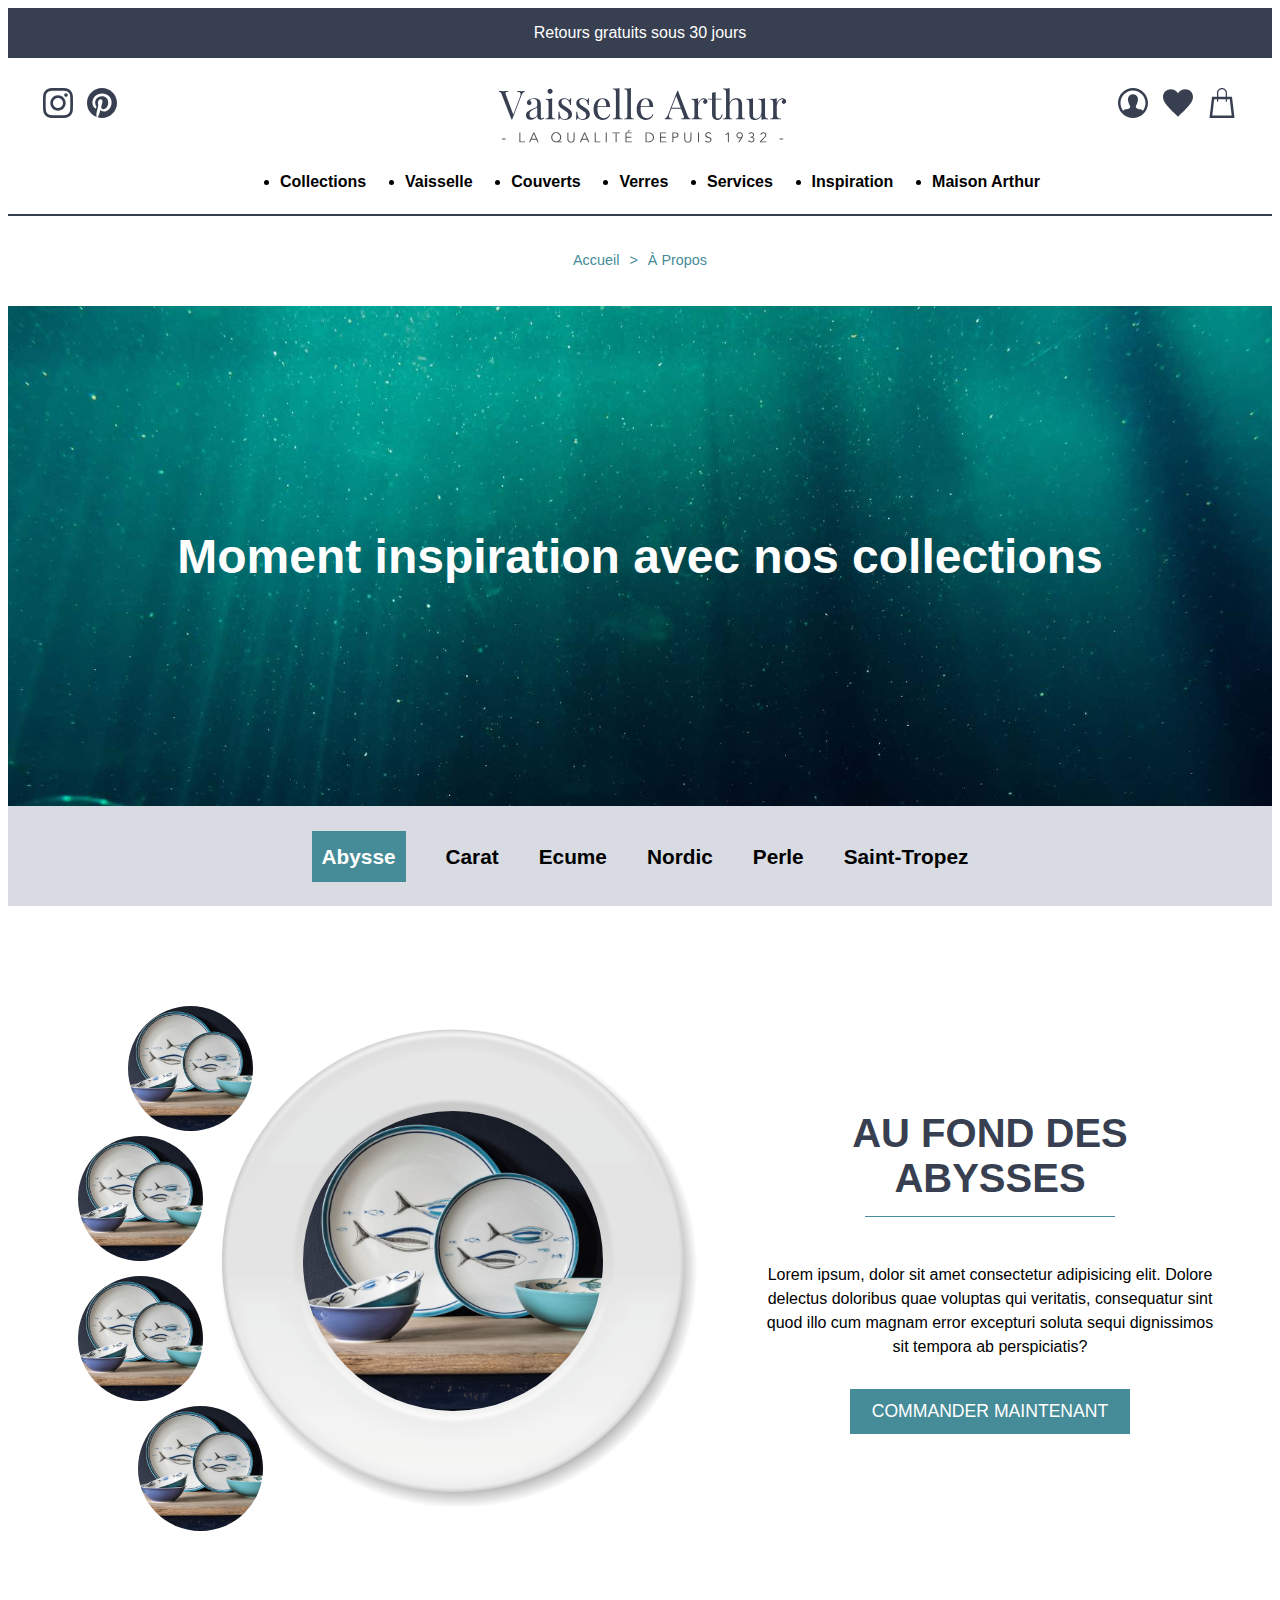
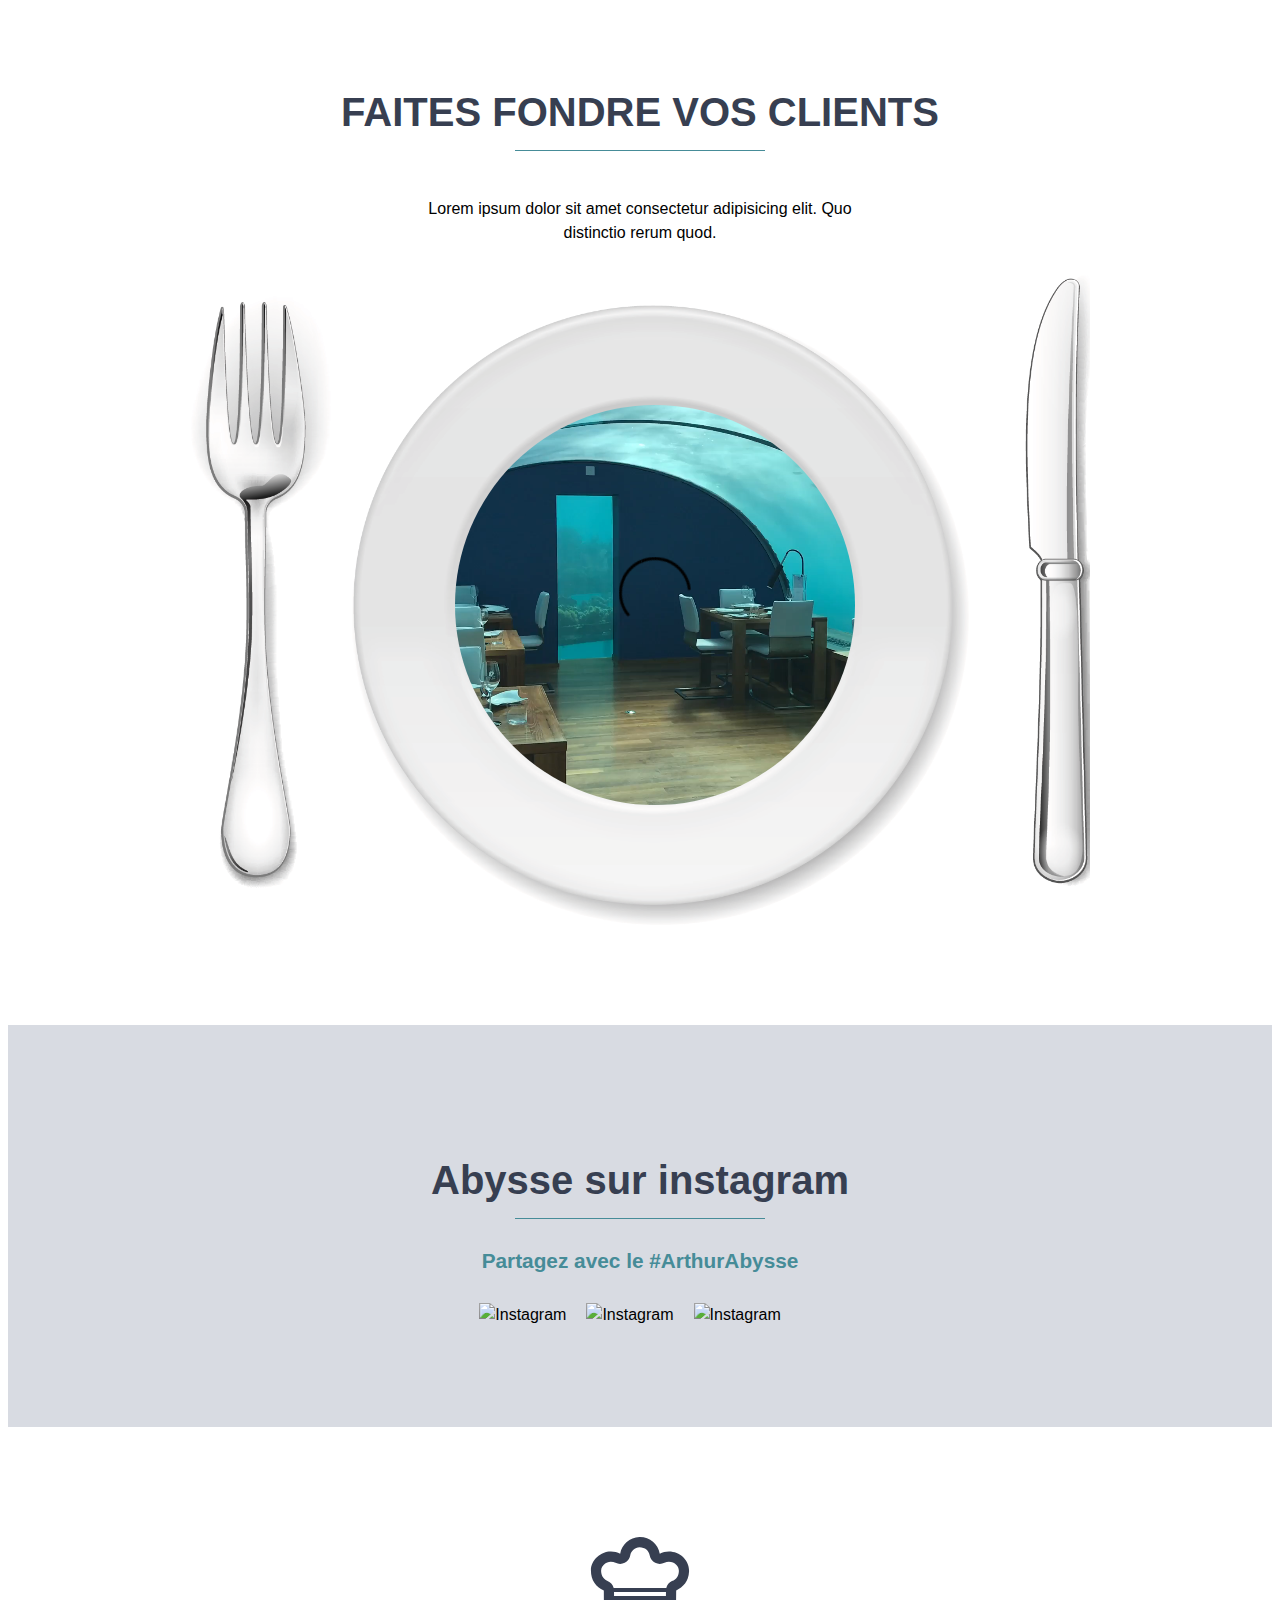
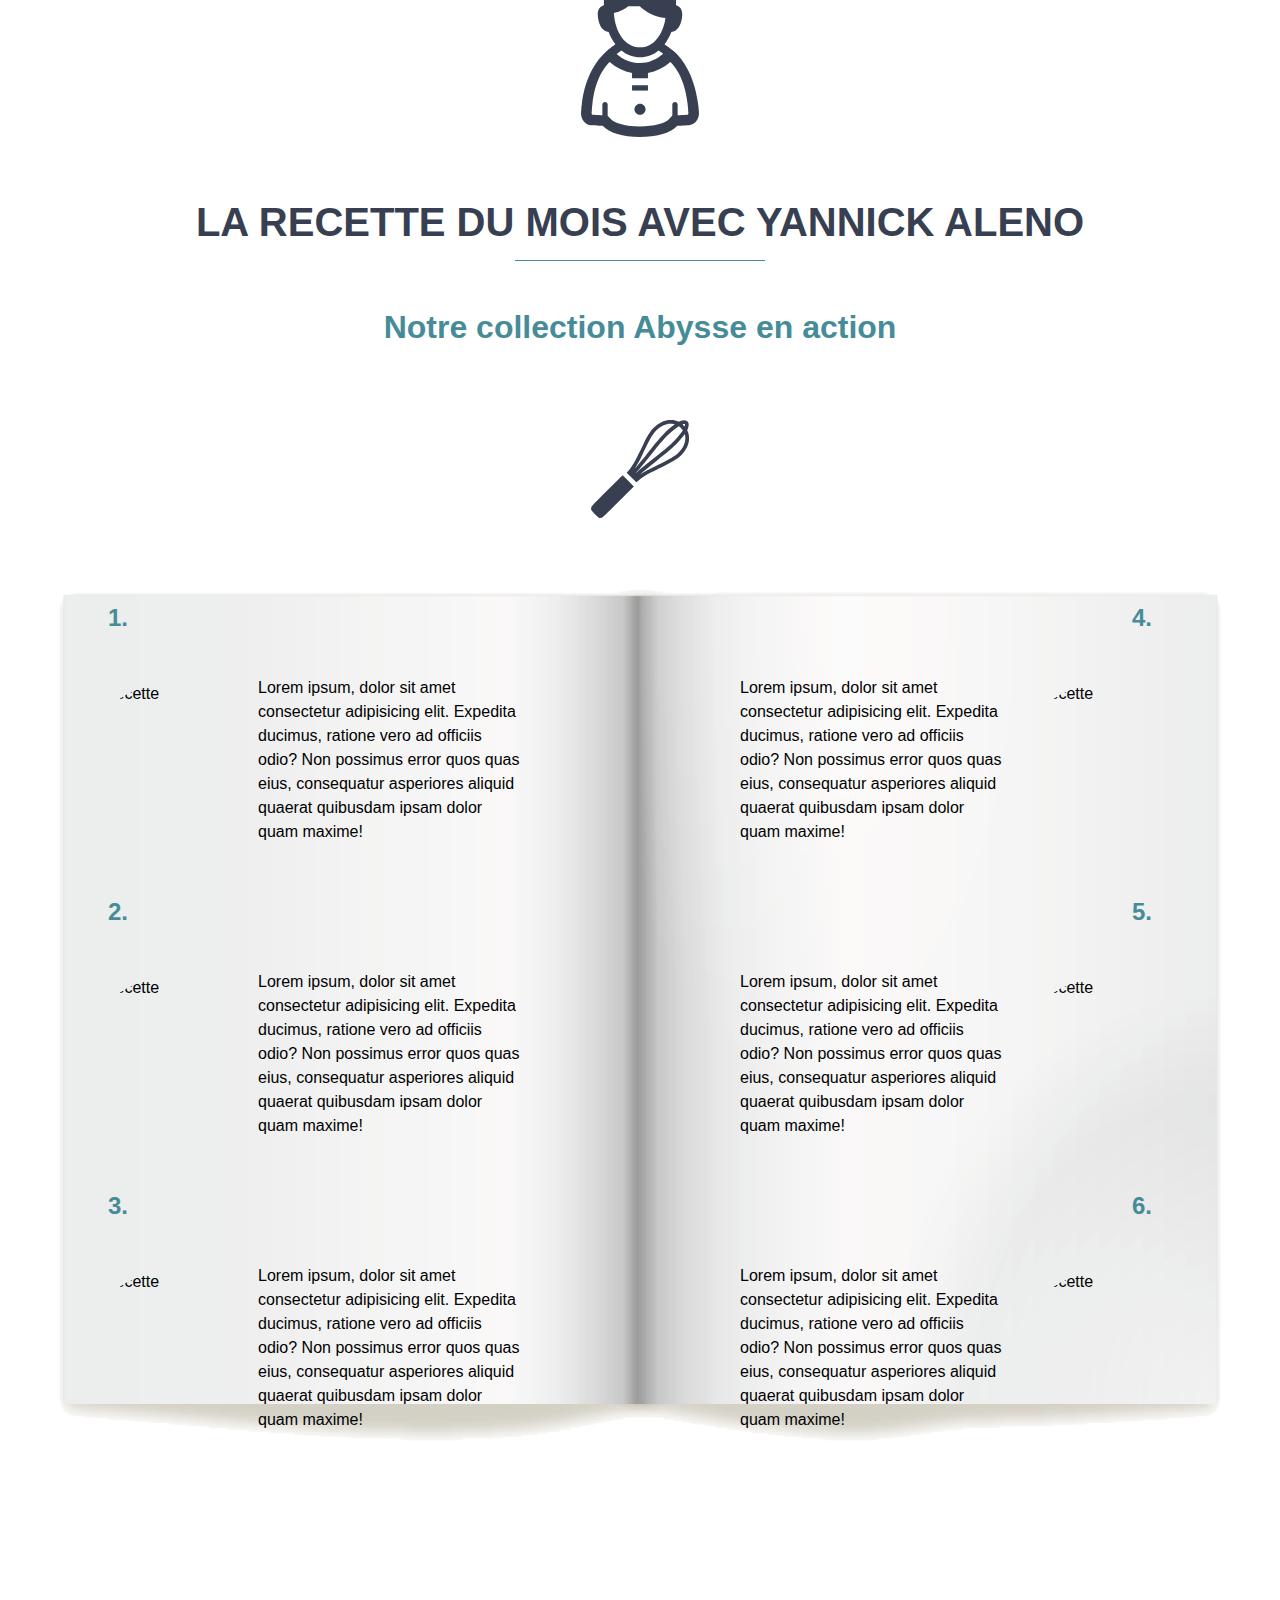
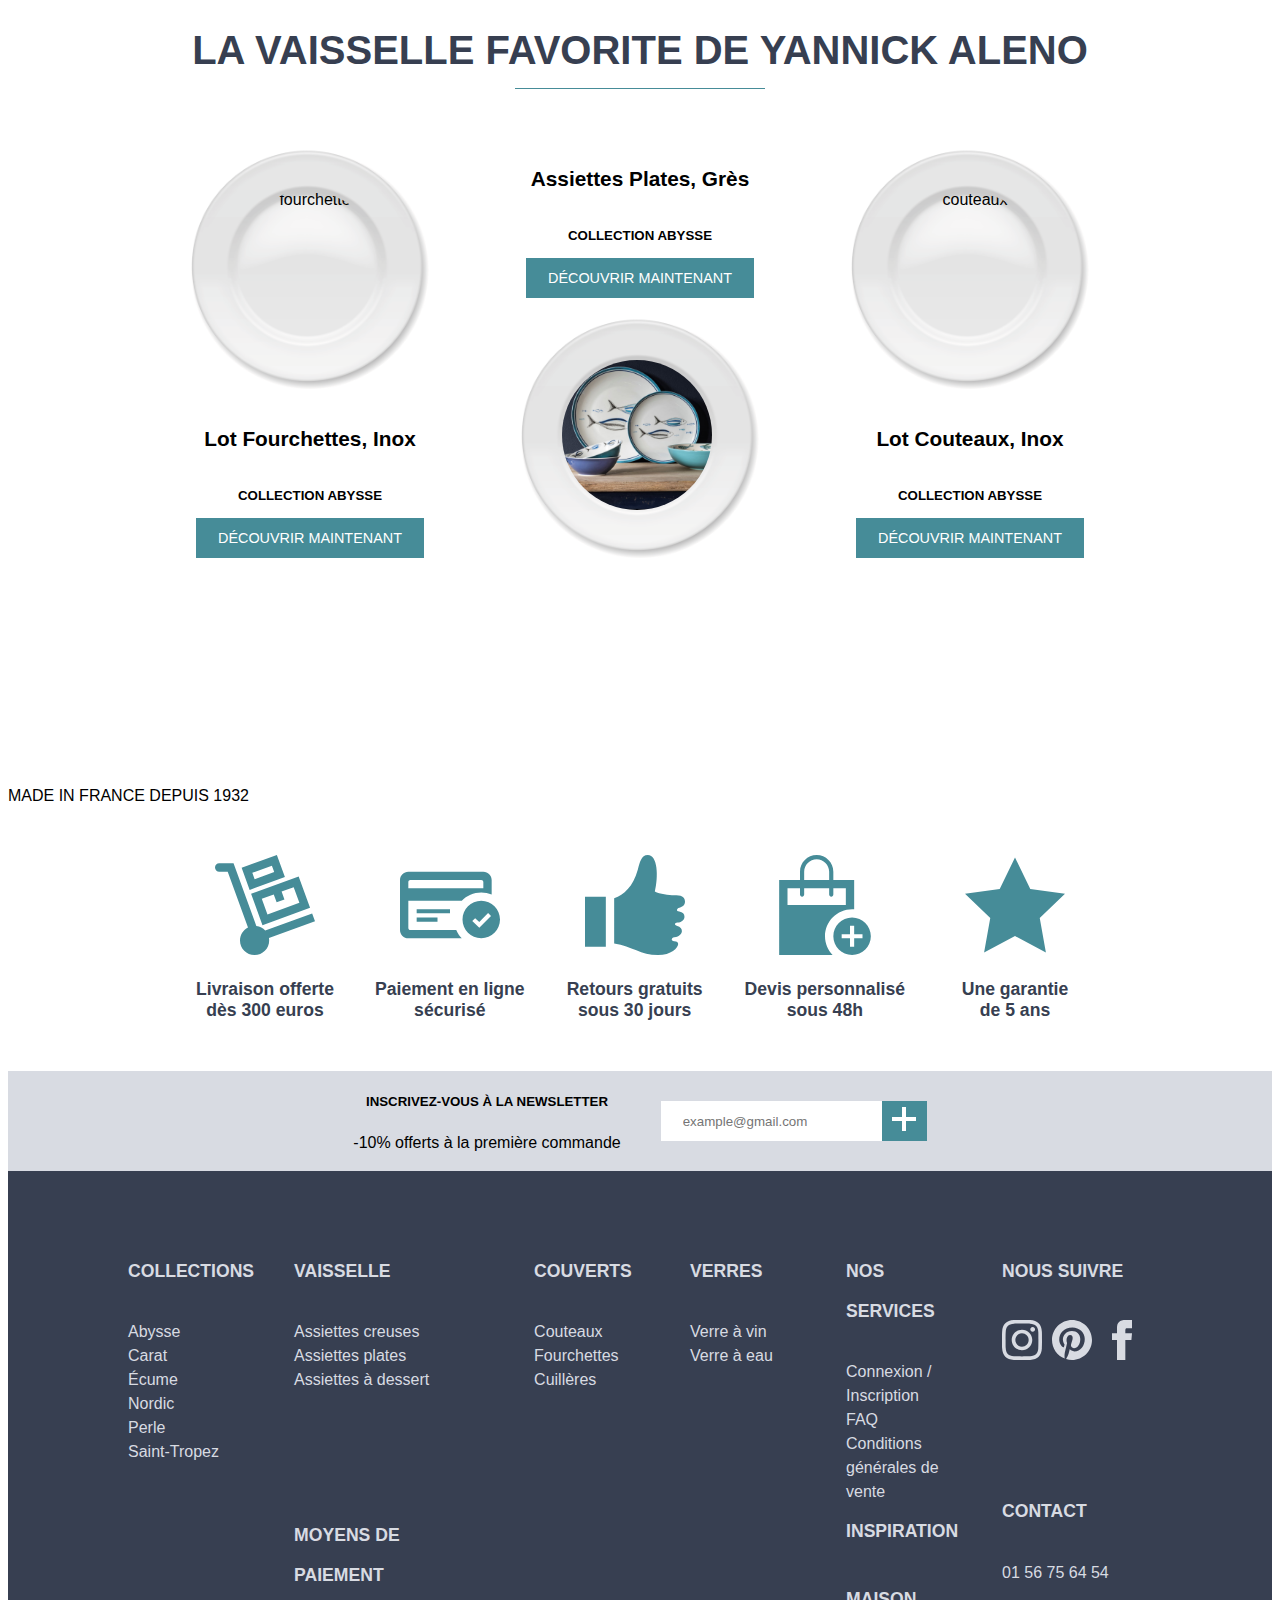
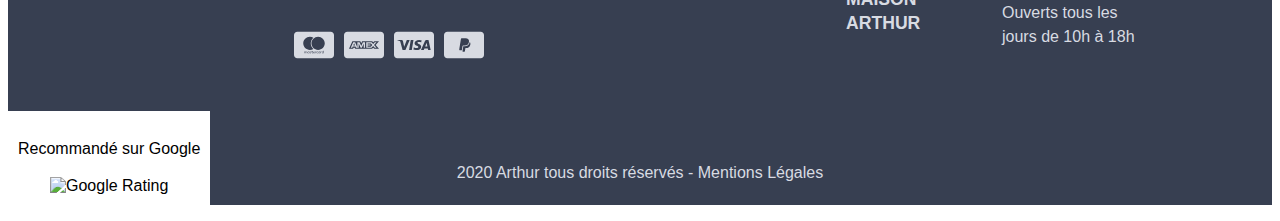
==== commit 94e3d52b: "responsive footer" ====
--- a/inspiration.html
+++ b/inspiration.html
@@ -1045,8 +1045,8 @@
             <a href="#">Connexion / Inscription</a>
             <a href="#">FAQ</a>
             <a href="#">Conditions générales de vente</a>
-            <a href="#"><h5>INSPIRATION</h5></a>
-            <a href="#"><h5>MAISON ARTHUR</h5></a>
+            <a href="inspiration.html"><h5>INSPIRATION</h5></a>
+            <a href="inspiration.html"><h5>MAISON ARTHUR</h5></a>
           </div>
           <div>
             <div>
--- a/style.css
+++ b/style.css
@@ -340,6 +340,10 @@
   font-weight: bold;
 }
 
+.footerNav a > h5 {
+  margin-top: 15px;
+}
+
 .footerBottom {
   background-color: var(--darkGrey);
   color: var(--lightGrey);
@@ -349,11 +353,27 @@
 .footerNav > div {
   display: flex;
   flex-direction: column;
-}
-
-.footerNav > div:nth-of-type(2),
-.footerNav > div:nth-of-type(6) {
+  margin: 0 20px;
+}
+
+.footerNav > div:nth-of-type(2) {
   justify-content: space-between;
+}
+
+.footerNav > div:last-of-type {
+  display: flex;
+  justify-content: space-between;
+  flex-direction: column;
+}
+
+.footerNav > div:last-of-type > div:last-of-type {
+  display: flex;
+  justify-content: flex-end;
+  flex-direction: column;
+}
+
+.footerNav > div:last-of-type > div:last-of-type p {
+  padding: 0;
 }
 
 .footerNavRow {
@@ -370,7 +390,7 @@
   flex-direction: column;
 }
 
-.footerBottom p {
+.footerBottom > p {
   text-align: center;
   padding-bottom: 20px;
 }
@@ -388,7 +408,28 @@
   color: var(--lightGrey);
 }
 
-@media screen and (max-width: 600px) {
+@media screen and (max-width: 1300px) {
+  .footerNav > div:nth-of-type(3) {
+    break-after: always;
+  }
+
+  .footerNav {
+    justify-content: center;
+    padding: 50px 100px;
+  }
+
+  .footerNav > div {
+    flex-grow: 1;
+    flex-basis: 0;
+    margin-bottom: 30px;
+  }
+}
+
+@media screen and (max-width: 800px) {
+  .footerNav > div:nth-of-type(3) {
+    break-after: unset;
+  }
+
   .footerNav {
     flex-direction: column;
     font-size: 1.2em;
@@ -708,7 +749,7 @@
 }
 
 @media screen and (max-width: 560px) {
-  #listingProduits div:first-of-type a {
+  #main #listingProduits div:first-of-type a {
     display: inline-block;
     width: auto;
     margin-bottom: 30px;
@@ -1370,13 +1411,13 @@
 
 .faq article:first-of-type svg {
   fill: var(--teal);
-  rotate: -90deg;
+  -webkit-transform: rotate(-90deg);
 }
 
 .faq article:nth-of-type(2) svg,
 .faq article:nth-of-type(3) svg {
   fill: var(--teal);
-  rotate: 90deg;
+  -webkit-transform: rotate(90deg);
 }
 
 .faq h2 {
@@ -1433,13 +1474,15 @@
   }
 }
 
-@media screen and (max-width: 920px) {
+@media screen and (max-width: 1000px) {
   #descriptifProduit article:first-of-type > div {
     margin: 15px 15px;
   }
 
   .buttonsProduct {
     order: -2;
+    min-width: 100%;
+    align-items: center;
   }
 
   .priceProduct {
@@ -1464,19 +1507,9 @@
   #descriptifProduit article:last-of-type {
     padding: 70px 50px;
   }
-}
-
-@media screen and (max-width: 700px) {
-  #descriptifProduit article:last-of-type {
-    padding: 70px 20px;
-    display: flex;
-    flex-direction: column;
-  }
 
   #descriptifProduit article:last-of-type > div {
     flex-direction: column;
-    align-items: center;
-    justify-content: start;
   }
 
   #descriptifProduit article:last-of-type > div:nth-of-type(2) > p {
@@ -1489,11 +1522,14 @@
 
   #descriptifProduit article:last-of-type > div:nth-of-type(2) {
     order: -1;
-    margin-bottom: 20px;
+    margin-bottom: 0px;
+    padding: 0 20px;
   }
 
   #descriptifProduit article:last-of-type > div:nth-of-type(2) > div {
-    margin-bottom: 30px;
+    margin: 0 auto 50px auto;
+    display: block;
+    min-width: unset;
   }
 
   #descriptifProduit
@@ -1505,8 +1541,8 @@
   }
 
   #descriptifProduit article:last-of-type > div:first-of-type {
-    justify-content: center;
-    align-items: start;
+    display: block;
+    margin: 0 auto 50px auto;
   }
 
   #descriptifProduit article:last-of-type > div:last-of-type {
@@ -1521,9 +1557,7 @@
   #descriptifProduit article:last-of-type > div:last-of-type div svg {
     margin-bottom: 10px;
   }
-}
-
-@media screen and (max-width: 1000px) {
+
   .chefTestimonies > div {
     flex-direction: column;
     align-items: center;
@@ -1551,11 +1585,23 @@
   #mainProduit .produitCompleter {
     flex-direction: column;
   }
+
+  #mainProduit .produitCompleter article {
+    margin: 20px 0;
+  }
 }
 
 @media screen and (max-width: 400px) {
   .faq img {
     max-width: 90%;
+  }
+}
+
+@media screen and (max-width: 1100px) {
+  #descriptifProduit article:last-of-type {
+    padding: 70px 20px;
+    display: flex;
+    flex-direction: column;
   }
 }
 
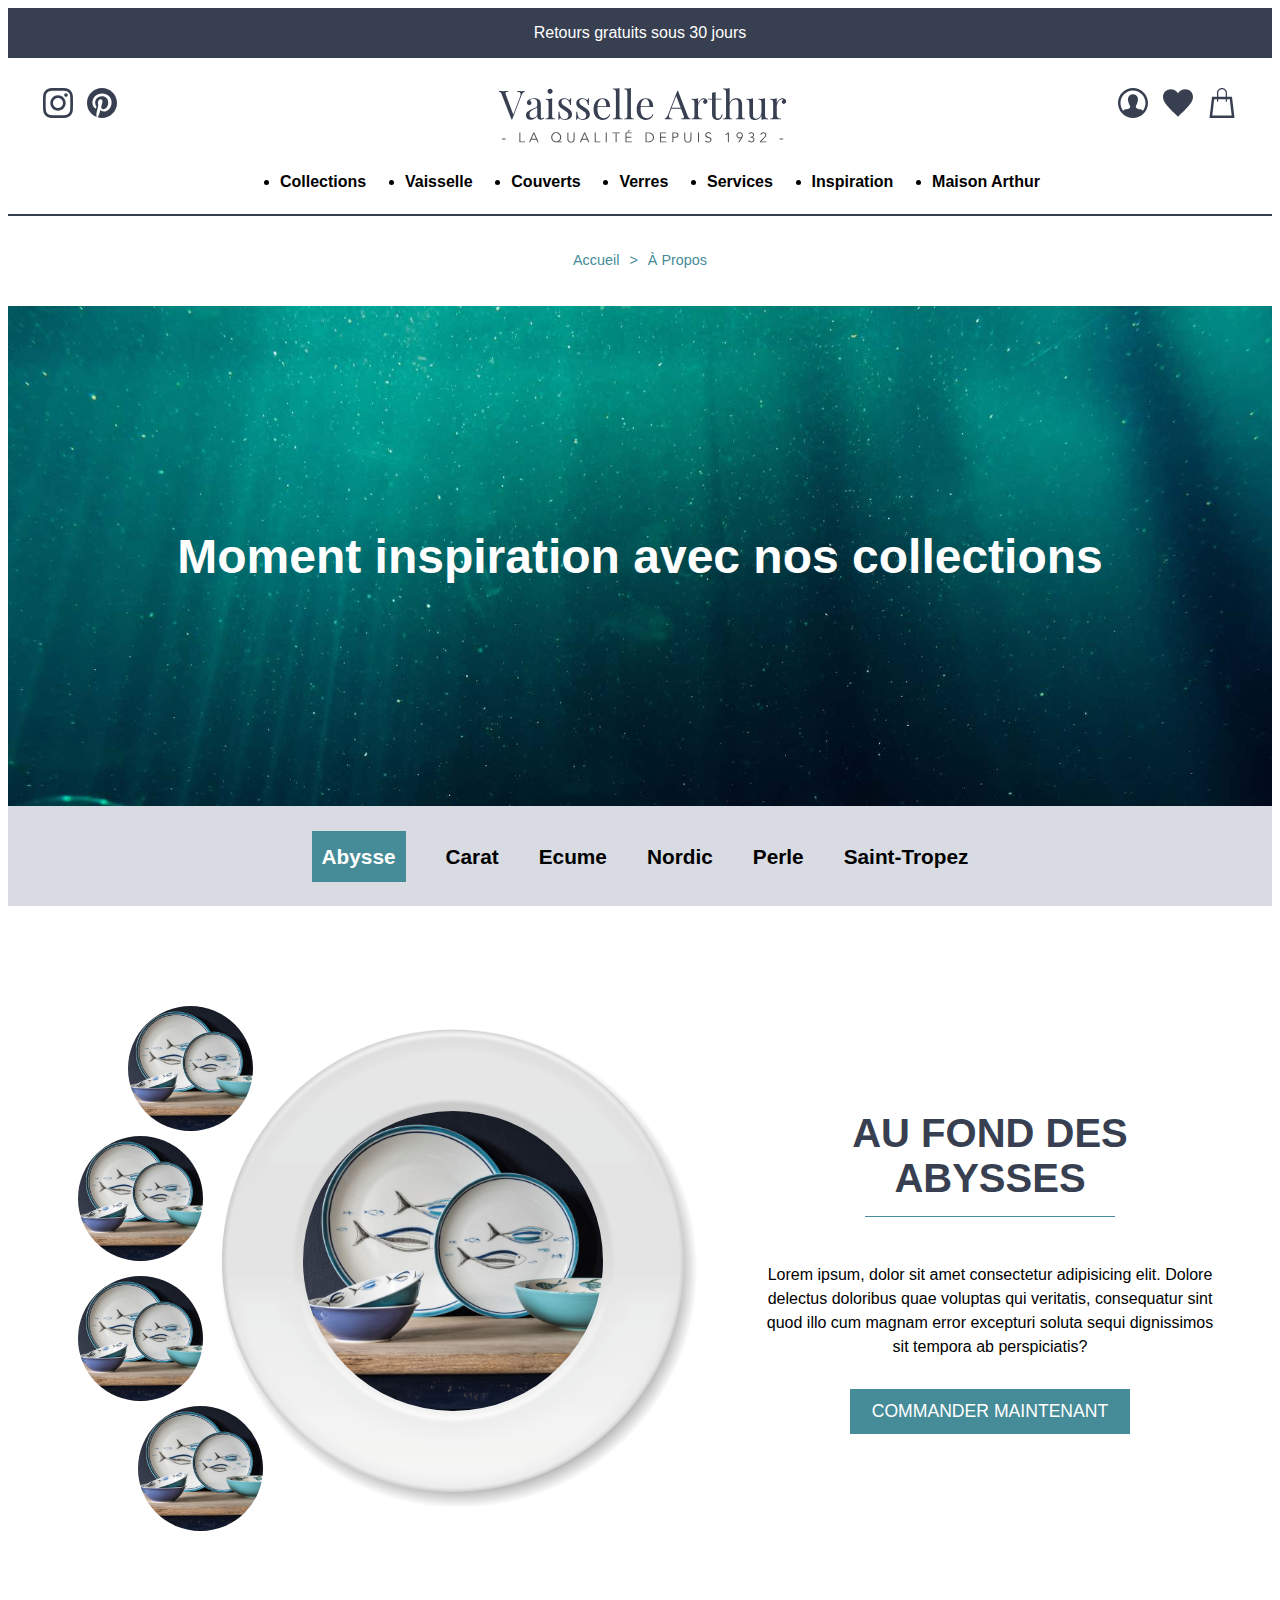
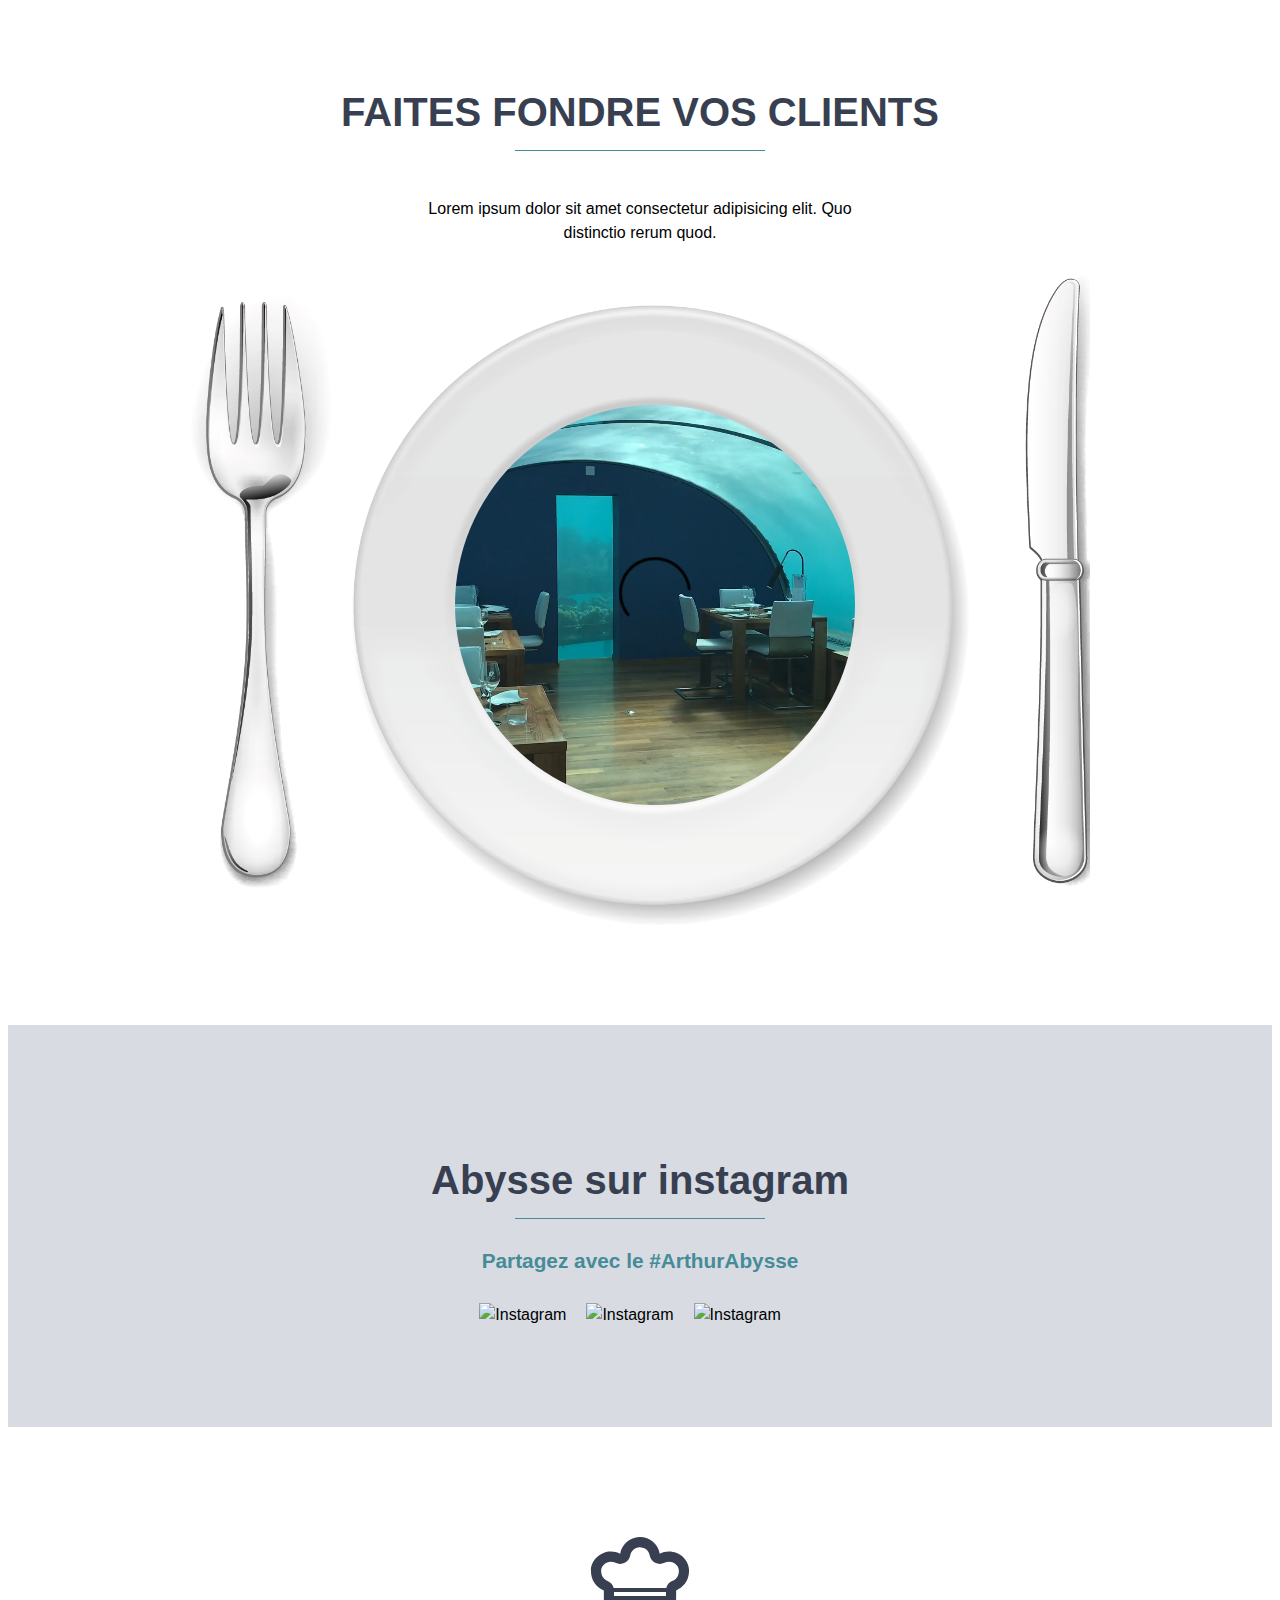
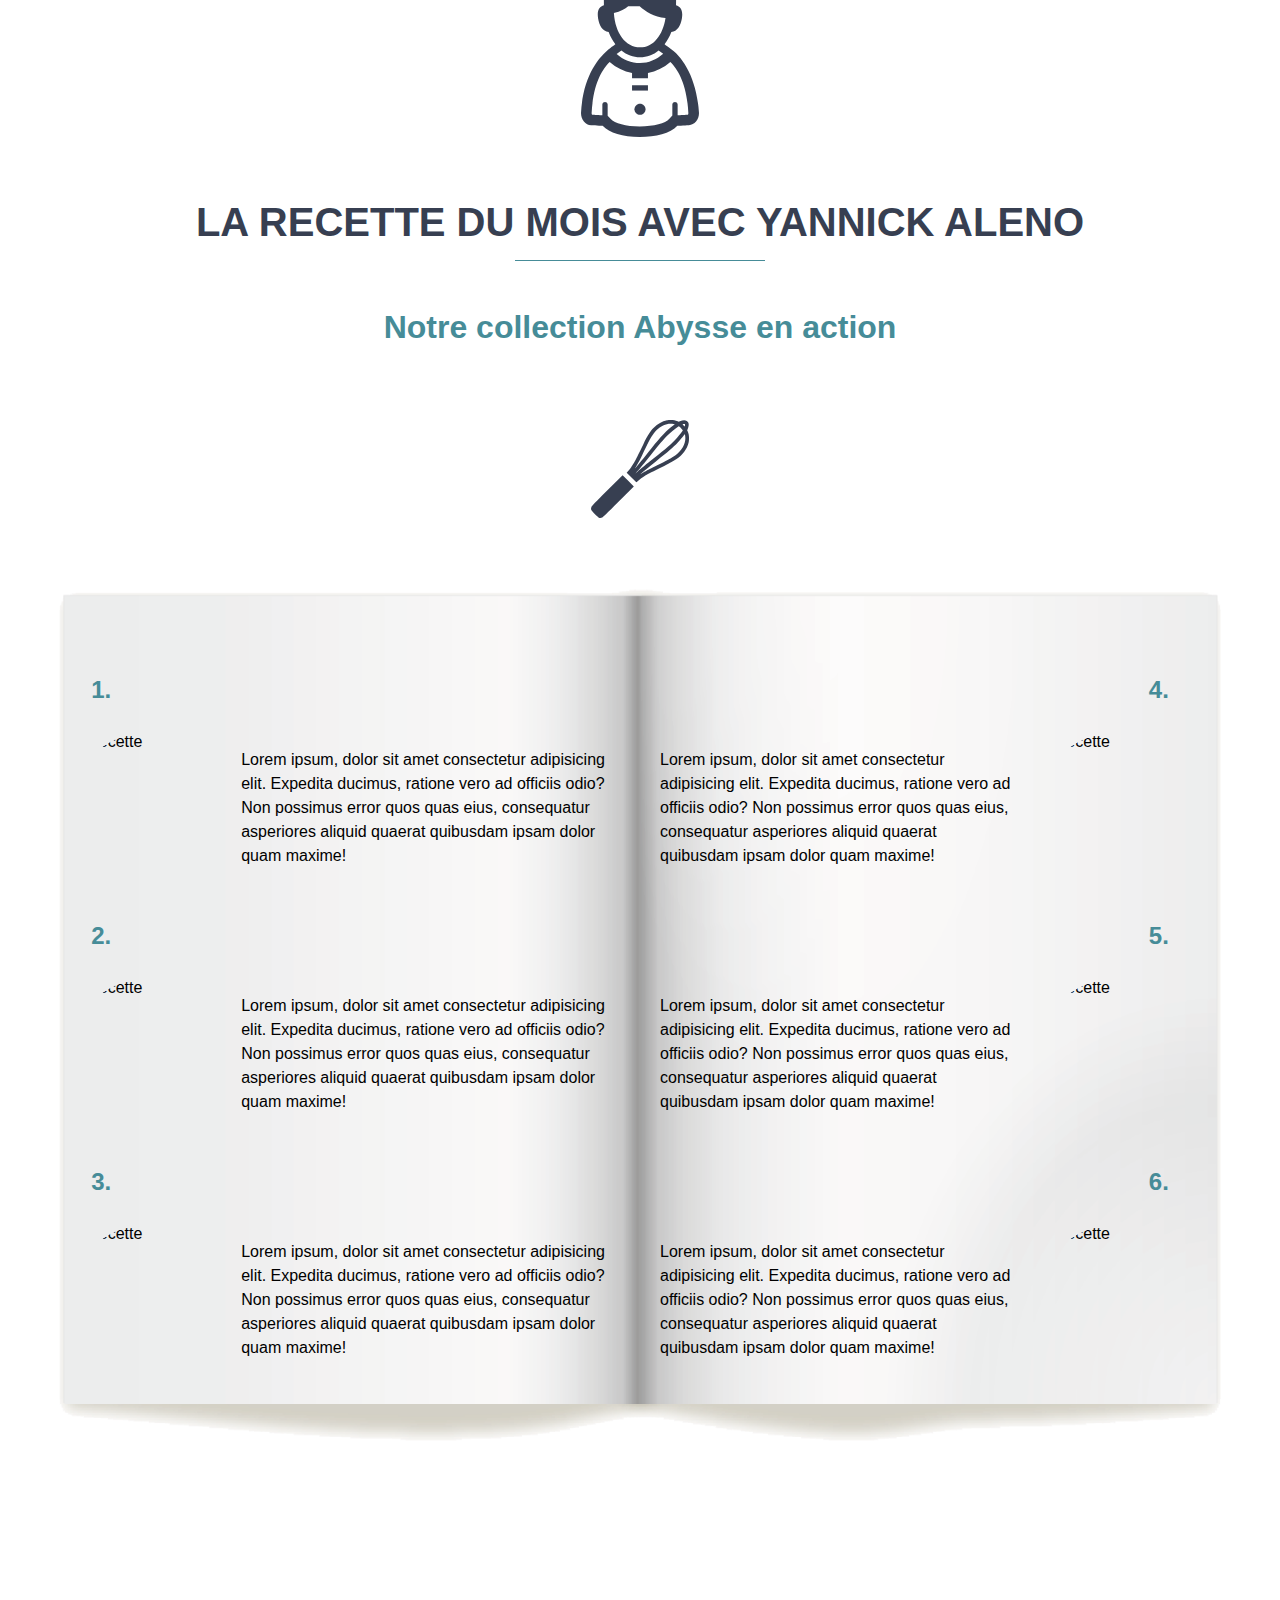
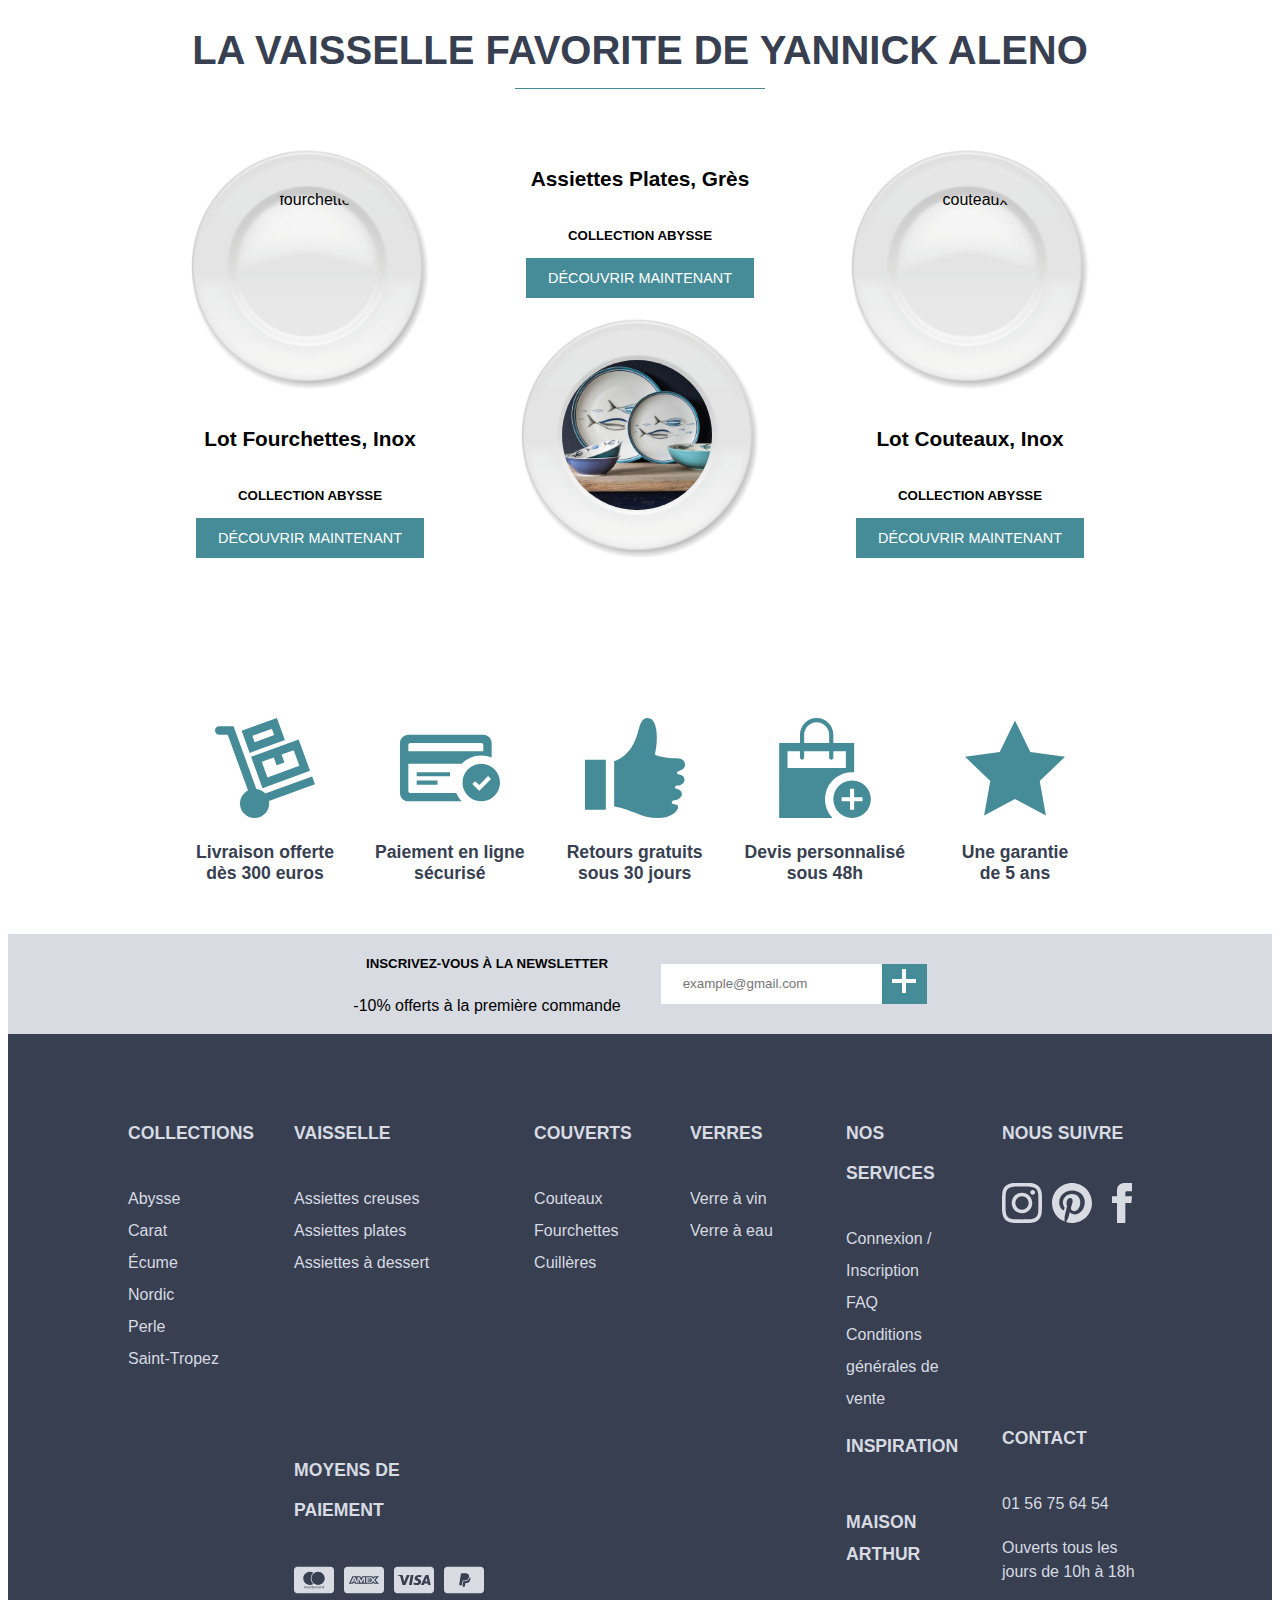
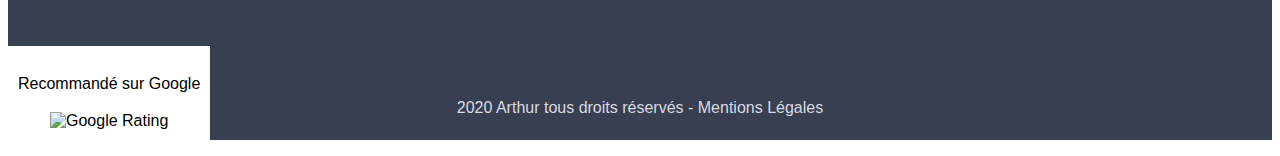
==== commit f001f61a: "mobile inspiration" ====
--- a/inspiration.html
+++ b/inspiration.html
@@ -464,7 +464,7 @@
       </nav>
     </header>
 
-    <main>
+    <main id="mainInspiration">
       <div class="currentNav">
         <a href="index.html">Accueil</a>
         <p>></p>
@@ -551,7 +551,7 @@
             >
               <source src="videos/abysse-video.mp4" type="video/mp4" />
               <source src="videos/abysse-video.mov" type="video/mov" />
-              <p>Votre navigateur n'est pas compatible avec cette vidéo</p>
+              Votre navigateur n'est pas compatible avec cette vidéo
             </video>
           </div>
         </article>
@@ -832,10 +832,6 @@
           </article>
         </div>
       </section>
-      <section>
-        <div><h1>MAISON ARTHUR</h1></div>
-        <div>MADE IN FRANCE DEPUIS 1932</div>
-      </section>
     </main>
 
     <footer>
--- a/style.css
+++ b/style.css
@@ -76,10 +76,8 @@
 }
 
 a {
-  text-decoration: none;
   color: black;
-  text-decoration: solid transparent;
-  transition: text-decoration 1s ease;
+  text-decoration-color: transparent;
 }
 
 a:hover {
@@ -87,6 +85,11 @@
   text-underline-offset: 5px;
   text-decoration-color: var(--teal);
   cursor: pointer;
+  transition: text-decoration 0.5s ease-in;
+}
+
+svg {
+  transition: all 0.3s ease-in-out;
 }
 
 .imgLink {
@@ -330,9 +333,13 @@
 .footerNav {
   display: flex;
   justify-content: space-around;
-  padding: 50px 30px;
+  padding: 70px 30px;
   line-height: 2.5em;
   flex-wrap: wrap;
+}
+
+.footerNav a {
+  line-height: 2em;
 }
 
 .footerNav h5 {
@@ -529,6 +536,10 @@
   font-family: "cinzelregular", Arial, Helvetica, sans-serif;
 }
 
+#liensCollections li a {
+  transition: padding 0.5s ease-in-out;
+}
+
 .selectedCollection {
   color: white;
   background-color: var(--teal);
@@ -877,11 +888,15 @@
 
 #listingFiches {
   display: flex;
-  justify-content: center;
   text-align: center;
   flex-wrap: wrap;
-  margin: 0 auto;
   line-height: 1.7em;
+  margin-left: 20px;
+}
+
+.annulerFiltre {
+  padding-top: 10px;
+  color: var(--red);
 }
 
 #listingFiches a:hover {
@@ -947,6 +962,10 @@
   fill: white;
 }
 
+#listingFiches button {
+  transition: background-color 0.3s ease-in-out;
+}
+
 #listingFiches article:hover input,
 #listingFiches article:hover button,
 #listingFiches article:hover p,
@@ -969,6 +988,7 @@
   color: white;
   background-color: var(--teal);
   padding: 10px;
+  transition: padding 0.5s ease-in-out;
 }
 
 /* .selectedFilterCollection::after {
@@ -1015,7 +1035,19 @@
   font-weight: bold;
   text-align: center;
   display: block;
-  margin-top: 5px;
+  margin: 0 0 20px 0;
+}
+
+.hideFicheProduit {
+  display: none;
+}
+
+.hideFicheProduitCheckbox {
+  display: none;
+}
+
+.hideFicheProduitRange {
+  display: none;
 }
 
 @media screen and (max-width: 800px) {
@@ -1025,6 +1057,10 @@
 
   .titleListing article {
     padding: 100px 20px;
+  }
+
+  .listingFiltersMobile .select {
+    margin: 20px 20px;
   }
 }
 
@@ -1048,6 +1084,11 @@
   .listingFilters > div {
     display: none;
   }
+
+  #listingFiches {
+    justify-content: center;
+  }
+
   #listingFiches article {
     margin: 0 20px 20px 20px;
   }
@@ -1059,8 +1100,7 @@
   }
 
   .listingFiltersMobile select {
-    font-size: 1em;
-    margin: 0 5px;
+    font-size: 1.1em;
   }
 
   .listingFiltersMobile article {
@@ -1071,12 +1111,27 @@
   }
 
   .listingFiltersMobile article p {
-    margin-right: 10px;
+    margin-right: 20px;
+    font-size: 1.1em;
+    color: var(--teal);
   }
 
   .listingFiltersMobile article output {
-    margin-left: 10px;
-    margin-top: 0px;
+    margin-left: 20px;
+    margin-top: 20px;
+  }
+
+  .annulerFiltreMobile {
+    display: block;
+    margin: 0 0 20px 0;
+    padding: 0;
+    color: var(--red);
+  }
+}
+
+@media screen and (max-width: 1340px) and (min-width: 1150px) {
+  #listingFiches {
+    margin-left: 100px;
   }
 }
 
@@ -1134,7 +1189,7 @@
 }
 
 #descriptifProduit article:first-of-type > div {
-  margin: 0 20px;
+  margin: 0 25px;
 }
 
 #descriptifProduit article:first-of-type > div:nth-of-type(1),
@@ -1162,30 +1217,48 @@
 #descriptifProduit select {
   text-align: center;
   width: 100px;
-  font-size: 1em;
+  font-size: 1.1em;
+  margin-bottom: 10px;
+}
+
+.produitSelectTaille .select {
+  margin: 0;
 }
 
 .produitSelectCouleur > div {
   display: flex;
   justify-content: space-between;
   min-width: 70px;
-  margin-top: 10px;
+  margin-top: 15px;
+  margin-bottom: 15px;
 }
 
 .produitSelectCouleur > div div:first-of-type {
   background-color: var(--copper);
-  height: 30px;
-  width: 30px;
+  height: 40px;
+  width: 40px;
+  margin-right: 10px;
 }
 
 .produitSelectCouleur > div div:last-of-type {
   background-color: var(--green);
-  height: 30px;
-  width: 30px;
+  height: 40px;
+  width: 40px;
 }
 
 .produitSelectCouleur p:last-of-type {
   color: white;
+}
+
+.produitSelectQuantite input {
+  border: none;
+  background-image: none;
+  -webkit-box-shadow: none;
+  -moz-box-shadow: none;
+  box-shadow: none;
+  height: 45px;
+  background-color: var(--lightGrey);
+  color: var(--teal);
 }
 
 .priceProduct div p:first-of-type {
@@ -1212,6 +1285,7 @@
   text-align: left;
   margin-left: 30px;
   color: var(--red);
+  margin-top: 10px;
 }
 
 .buttonsProduct div:first-of-type {
@@ -1222,7 +1296,7 @@
 
 .buttonsProduct button {
   height: 50px;
-  margin: 0 5px 0 5px;
+  margin: 15px 5px 0 5px;
   fill: white;
 }
 
@@ -1409,15 +1483,27 @@
   object-fit: cover;
 }
 
-.faq article:first-of-type svg {
+.openFaq svg {
   fill: var(--teal);
   -webkit-transform: rotate(-90deg);
 }
 
-.faq article:nth-of-type(2) svg,
-.faq article:nth-of-type(3) svg {
+.closedFaq svg {
   fill: var(--teal);
   -webkit-transform: rotate(90deg);
+}
+
+.closedFaq .faqText {
+  overflow: hidden;
+  max-height: 0;
+  opacity: 0;
+  transition: all 300ms ease-out;
+}
+
+.openFaq .faqText {
+  max-height: 2000px;
+  opacity: 1;
+  transition: all 1s ease-in;
 }
 
 .faq h2 {
@@ -1443,7 +1529,7 @@
   align-items: center;
 }
 
-.faq article:first-of-type > div:last-of-type {
+.faq article > div:last-of-type {
   margin-top: 20px;
 }
 
@@ -1483,6 +1569,10 @@
     order: -2;
     min-width: 100%;
     align-items: center;
+  }
+
+  .buttonsProduct p {
+    margin-left: -65px;
   }
 
   .priceProduct {
@@ -1609,6 +1699,10 @@
 /*                              Page Inspiration                              */
 /* -------------------------------------------------------------------------- */
 
+.bannerInspiration h1 {
+  text-align: center;
+  padding: 20px;
+}
 .collectionPresentation {
   padding: 100px 0 100px 200px;
   display: flex;
@@ -1743,6 +1837,10 @@
   align-items: center;
 }
 
+.recette h4 {
+  text-align: center;
+}
+
 .openBook {
   display: flex;
   justify-content: center;
@@ -1867,6 +1965,246 @@
 
 .vaisselleFavorite article:nth-of-type(2) button {
   margin-bottom: 10px;
+}
+
+@media screen and (max-width: 1100px) {
+  .collectionPresentation {
+    flex-direction: column;
+    align-items: center;
+    padding: 50px 20px 50px 20px;
+  }
+
+  .fondAssiette img:nth-of-type(2) {
+    bottom: -50px;
+    left: -50px;
+    top: unset;
+  }
+
+  .fondAssiette img:nth-of-type(3) {
+    bottom: -125px;
+    left: 100px;
+    top: unset;
+  }
+
+  .fondAssiette img:nth-of-type(4) {
+    bottom: -125px;
+    left: 250px;
+    top: unset;
+  }
+
+  .fondAssiette img:nth-of-type(5) {
+    bottom: -50px;
+    left: 400px;
+    top: unset;
+  }
+
+  .collectionPresentation article:last-of-type {
+    margin-top: 150px;
+  }
+
+  .collectionPresentation article:last-of-type p {
+    max-width: 800px;
+  }
+
+  .vaisselleFavorite > div {
+    flex-direction: column;
+  }
+
+  .vaisselleFavorite > div article {
+    margin: 20px 0;
+  }
+
+  .vaisselleFavorite article:nth-of-type(2) > div {
+    order: unset;
+  }
+}
+
+@media screen and (max-width: 600px) {
+  .fondAssiette {
+    width: 300px;
+    height: 300px;
+  }
+
+  .fondAssiette img:first-of-type {
+    width: 180px;
+    height: 180px;
+    position: absolute;
+    top: 62px;
+    left: 57px;
+  }
+
+  .fondAssiette img:nth-of-type(2) {
+    bottom: -60px;
+    left: -20px;
+    top: unset;
+  }
+
+  .fondAssiette img:nth-of-type(3) {
+    bottom: -125px;
+    left: 60px;
+    top: unset;
+  }
+
+  .fondAssiette img:nth-of-type(4) {
+    bottom: -125px;
+    left: 160px;
+    top: unset;
+  }
+
+  .fondAssiette img:nth-of-type(5) {
+    bottom: -60px;
+    left: 240px;
+    top: unset;
+  }
+
+  .fondAssiette img:nth-of-type(2),
+  .fondAssiette img:nth-of-type(3),
+  .fondAssiette img:nth-of-type(4),
+  .fondAssiette img:nth-of-type(5) {
+    width: 80px;
+    height: 80px;
+  }
+
+  #mainInspiration h2 {
+    font-size: 2em;
+  }
+
+  #mainInspiration .vaisselleFavorite {
+    padding: 50px 20px 100px 20px;
+  }
+}
+
+@media screen and (max-width: 900px) {
+  .collectionVideo {
+    padding: 0 20px;
+  }
+  .collectionVideo article:first-of-type {
+    width: 425px;
+    height: 500px;
+    background-size: contain;
+    background-repeat: no-repeat;
+  }
+
+  .collectionVideo article:first-of-type div {
+    width: 180px;
+    height: 180px;
+    left: 128px;
+    top: 65px;
+  }
+
+  .collectionVideo > p {
+    max-width: 300px;
+  }
+}
+
+@media screen and (max-width: 1300px) {
+  .openBook article {
+    max-width: 45%;
+    margin: 0;
+  }
+
+  .openBook article:last-of-type {
+    padding-right: 20px;
+  }
+}
+
+@media screen and (max-width: 1100px) {
+  .openBook {
+    background-image: none;
+    flex-direction: column;
+  }
+  .openBook article:nth-of-type(2) img {
+    order: unset;
+  }
+
+  .openBook article:nth-of-type(2) > div > p {
+    text-align: unset;
+  }
+
+  .openBook article {
+    max-width: 700px;
+    padding: 0;
+    margin: 0;
+  }
+
+  .openBook article > div {
+    margin: 20px 0;
+  }
+
+  .openBook img {
+    margin: 0 20px;
+  }
+
+  .openBook article:first-of-type > div:nth-of-type(2) img {
+    order: 2;
+  }
+
+  .openBook article:first-of-type > div:nth-of-type(2) > p {
+    text-align: right;
+  }
+
+  .openBook article:last-of-type > div:nth-of-type(1) img,
+  .openBook article:last-of-type > div:nth-of-type(3) img {
+    order: 2;
+  }
+
+  .openBook article:last-of-type > div:nth-of-type(1) > p,
+  .openBook article:last-of-type > div:nth-of-type(3) > p {
+    text-align: right;
+  }
+
+  .openBook article > div > p {
+    font-size: 2em;
+  }
+
+  .recette {
+    padding: 0 20px;
+  }
+}
+
+@media screen and (max-width: 500px) {
+  .openBook img {
+    width: 200px;
+    height: 200px;
+    margin-bottom: 30px;
+  }
+
+  .openBook article > div > div {
+    flex-direction: column;
+  }
+
+  .openBook article > div > p {
+    text-align: center;
+    font-size: 2.5em;
+  }
+
+  .openBook article:last-of-type > div:nth-of-type(1) img,
+  .openBook article:last-of-type > div:nth-of-type(3) img {
+    order: unset;
+  }
+
+  .openBook article:first-of-type > div:nth-of-type(2) img {
+    order: unset;
+  }
+
+  .openBook article:last-of-type > div:nth-of-type(1) > p,
+  .openBook article:last-of-type > div:nth-of-type(3) > p {
+    text-align: center;
+  }
+
+  .openBook article:first-of-type > div:nth-of-type(2) > p {
+    text-align: center;
+  }
+
+  .openBook article:nth-of-type(2) > div > p {
+    text-align: center;
+  }
+}
+
+@media screen and (max-width: 1200px) {
+  .vaisselleFavorite {
+    padding: 50px 50px 100px 50px;
+  }
 }
 
 /* -------------------------------------------------------------------------- */
@@ -1960,3 +2298,244 @@
 input[type="range"]:focus::-ms-fill-upper {
   background: #d8dbe2;
 }
+
+.b-contain *,
+.b-contain *::before,
+.b-contain *::after {
+  box-sizing: content-box !important;
+}
+
+.b-contain input {
+  position: absolute;
+  z-index: -1;
+  opacity: 0;
+}
+
+.b-contain span {
+  line-height: 1.54;
+  font-size: 1rem;
+  font-family: inherit;
+}
+
+.b-contain {
+  display: table;
+  position: relative;
+  padding-left: 1.8rem;
+  cursor: pointer;
+  margin-bottom: 0.5rem;
+}
+
+.b-contain input[type="checkbox"] ~ .b-input {
+  position: absolute;
+  top: 0;
+  left: 0;
+  height: 1.25rem;
+  width: 1.25rem;
+  background: rgba(241, 245, 248, 1);
+  transition: background 250ms;
+  border: 1px solid rgba(184, 194, 204, 1);
+  border-radius: 0.125rem;
+}
+
+.b-contain input[type="radio"] ~ .b-input {
+  position: absolute;
+  top: 0;
+  left: 0;
+  height: 1.25rem;
+  width: 1.25rem;
+  background: rgba(241, 245, 248, 1);
+  transition: background 250ms;
+  border: 1px solid rgba(184, 194, 204, 1);
+  border-radius: 2rem;
+}
+
+.b-contain input[type="checkbox"] ~ .b-input::after {
+  content: "";
+  position: absolute;
+  display: none;
+  left: 0.45rem;
+  top: 0.18rem;
+  width: 0.25rem;
+  height: 0.6rem;
+  border: solid rgba(255, 255, 255, 1);
+  border-width: 0 2px 2px 0;
+  transition: background 250ms;
+  transform: rotate(45deg);
+}
+
+.b-contain input[type="radio"] ~ .b-input::after {
+  content: "";
+  position: absolute;
+  display: none;
+  left: 0.25rem;
+  top: 0.25rem;
+  width: 0.75rem;
+  height: 0.75rem;
+  border-radius: 2rem;
+  background: rgba(255, 255, 255, 1);
+  transition: background 250ms;
+}
+
+.b-contain input:disabled ~ .b-input::after {
+  border-color: rgba(135, 149, 161, 1);
+}
+
+.b-contain input:checked ~ .b-input::after {
+  display: block;
+}
+
+.b-contain:hover input ~ .b-input,
+.b-contain input:focus ~ .b-input {
+  background: rgb(231, 238, 243);
+}
+
+.b-contain input:focus ~ .b-input {
+  box-shadow: 0 0 0 2px var(--teal);
+}
+
+.b-contain input:checked ~ .b-input {
+  background: var(--teal);
+  border-color: var(--teal);
+}
+
+.b-contain input[type="checkbox"]:disabled ~ .b-input {
+  background: rgba(241, 245, 248, 1);
+  border-color: rgba(184, 194, 204, 1);
+  opacity: 0.6;
+  cursor: not-allowed;
+}
+
+.b-contain input[type="radio"]:disabled ~ .b-input {
+  background: rgba(241, 245, 248, 1);
+  border-color: rgba(184, 194, 204, 1);
+  opacity: 0.6;
+  cursor: not-allowed;
+}
+
+.b-contain input[type="radio"]:disabled ~ .b-input::after {
+  background: rgba(135, 149, 161, 1);
+}
+
+.b-contain input:checked:focus ~ .b-input,
+.b-contain:hover input:not([disabled]):checked ~ .b-input {
+  background: var(--teal);
+  border-color: var(--teal);
+}
+
+.b-contain .b-input::before {
+  content: "";
+  display: block;
+  position: absolute;
+  left: 0;
+  top: 0;
+  width: 3rem;
+  height: 3rem;
+  margin-left: -0.85rem;
+  margin-top: -0.85rem;
+  background: var(--teal);
+  border-radius: 2rem;
+  opacity: 0.6;
+  z-index: 99999;
+  transform: scale(0);
+}
+
+@keyframes b-ripple {
+  0% {
+    transform: scale(0);
+  }
+
+  20% {
+    transform: scale(1);
+  }
+
+  100% {
+    opacity: 0;
+    transform: scale(1);
+  }
+}
+
+@keyframes b-ripple-duplicate {
+  0% {
+    transform: scale(0);
+  }
+
+  30% {
+    transform: scale(1);
+  }
+
+  60% {
+    transform: scale(1);
+  }
+
+  100% {
+    opacity: 0;
+    transform: scale(1);
+  }
+}
+
+.b-contain input + .b-input::before {
+  animation: b-ripple 250ms ease-out;
+}
+
+.b-contain input:checked + .b-input::before {
+  animation-name: b-ripple-duplicate;
+}
+
+.b-contain .b-input::before {
+  visibility: hidden;
+}
+
+.b-contain input:focus + .b-input::before {
+  visibility: visible;
+}
+
+.b-contain:first-child .b-input::before {
+  visibility: hidden;
+}
+
+.select {
+  position: relative;
+  display: inline-block;
+  margin: 0 15px 15px 15px;
+  font-size: 1.1em;
+}
+.select select {
+  display: inline-block;
+  width: 150px;
+  cursor: pointer;
+  padding: 10px 20px;
+  outline: 0;
+  border: 0px solid #000000;
+  border-radius: 0px;
+  background: var(--lightGrey);
+  color: var(--teal);
+  appearance: none;
+  -webkit-appearance: none;
+  -moz-appearance: none;
+}
+.select select::-ms-expand {
+  display: none;
+}
+.select select:hover {
+  color: white;
+  background: var(--teal);
+}
+.select select:disabled {
+  opacity: 0.5;
+  pointer-events: none;
+}
+.select_arrow {
+  position: absolute;
+  top: 20px;
+  right: 15px;
+  pointer-events: none;
+  border-style: solid;
+  border-width: 8px 5px 0px 5px;
+  border-color: var(--teal) transparent transparent transparent;
+}
+.select select:hover ~ .select_arrow {
+  border-top-color: white;
+}
+.select select:disabled ~ .select_arrow {
+  border-top-color: #cccccc;
+}
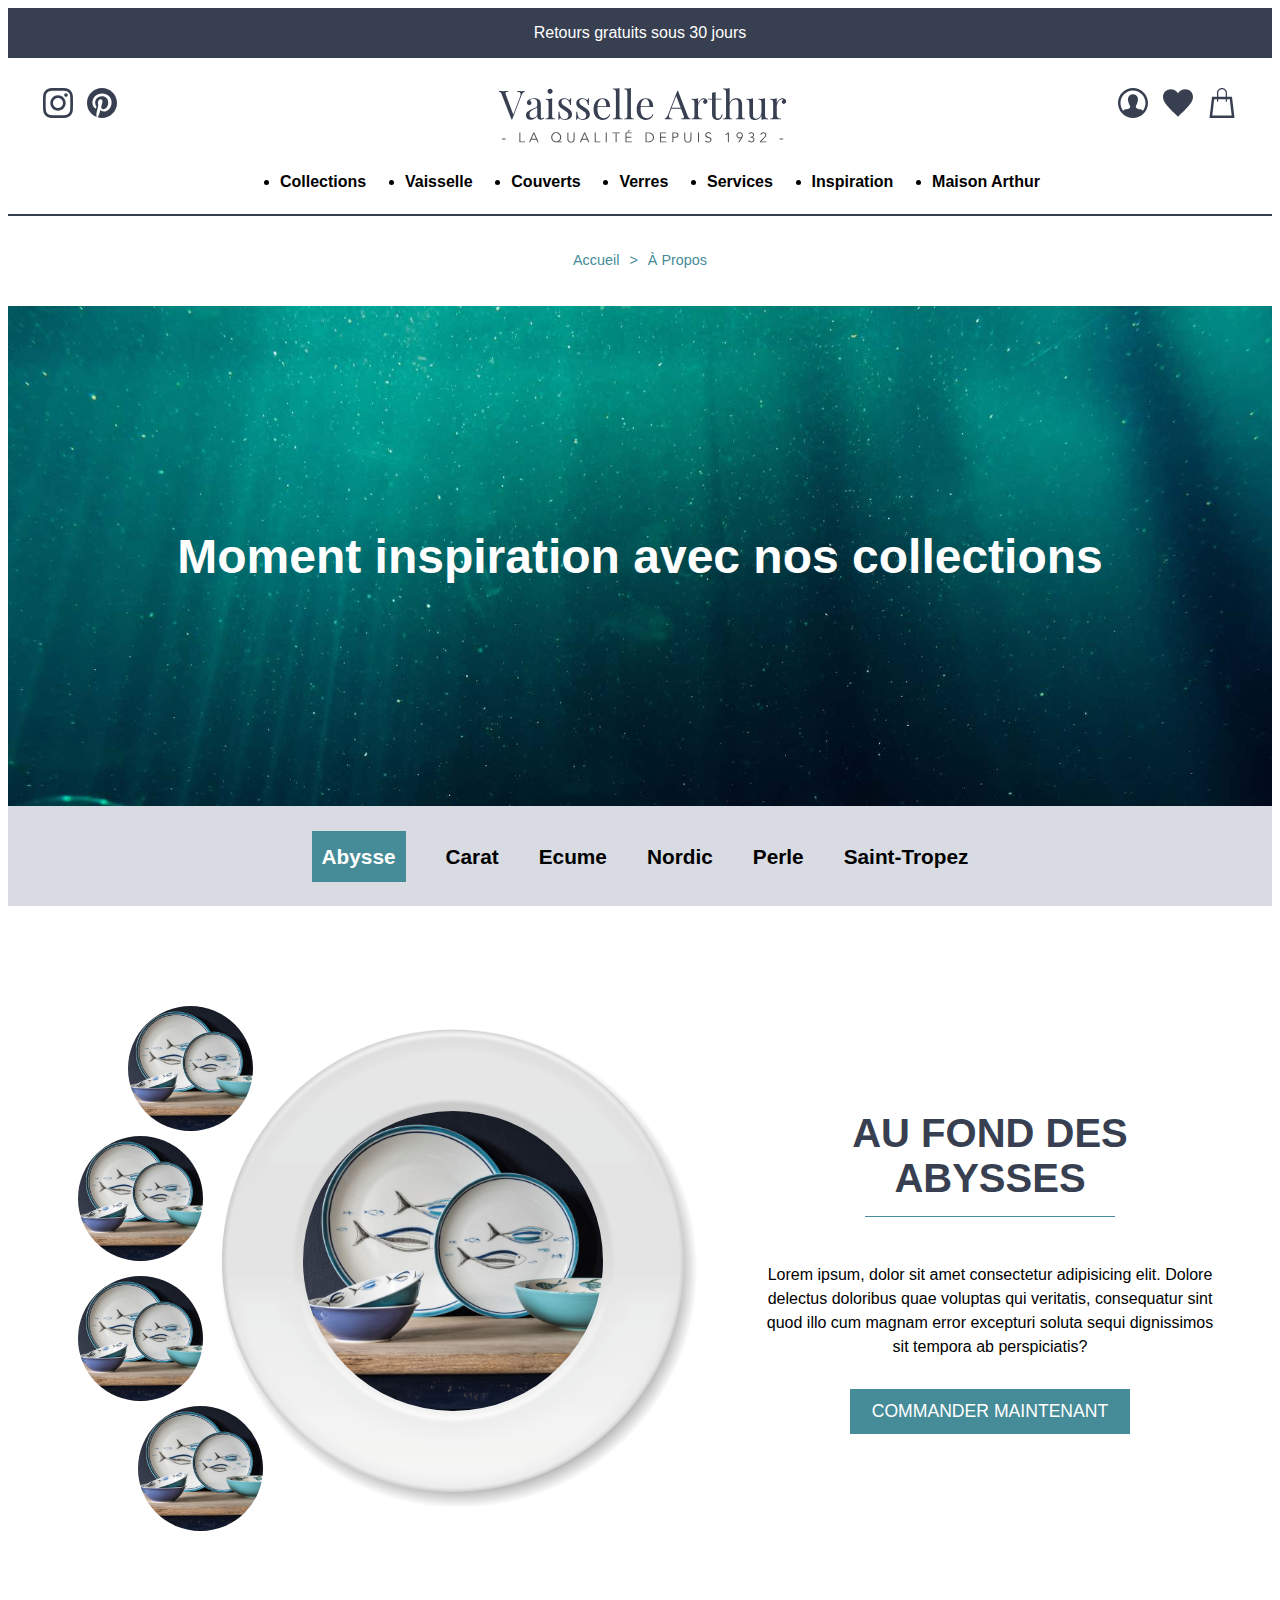
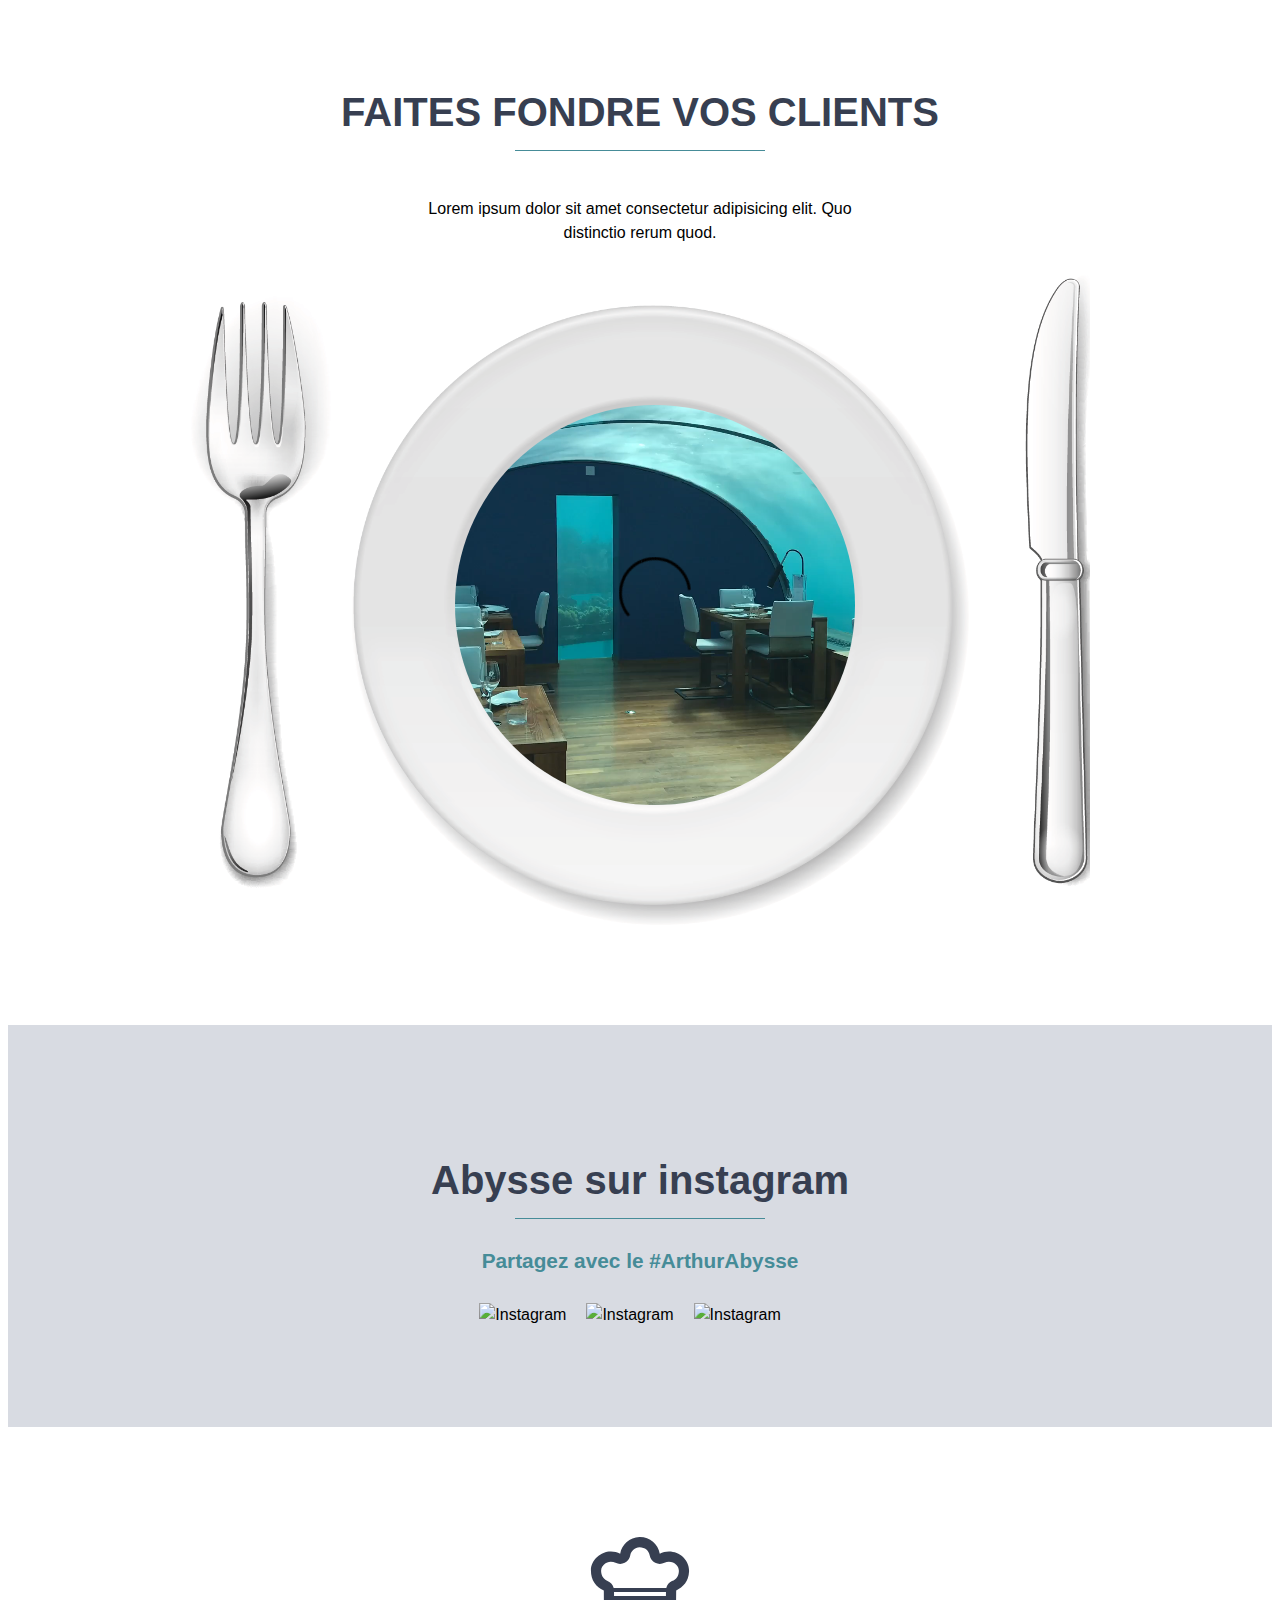
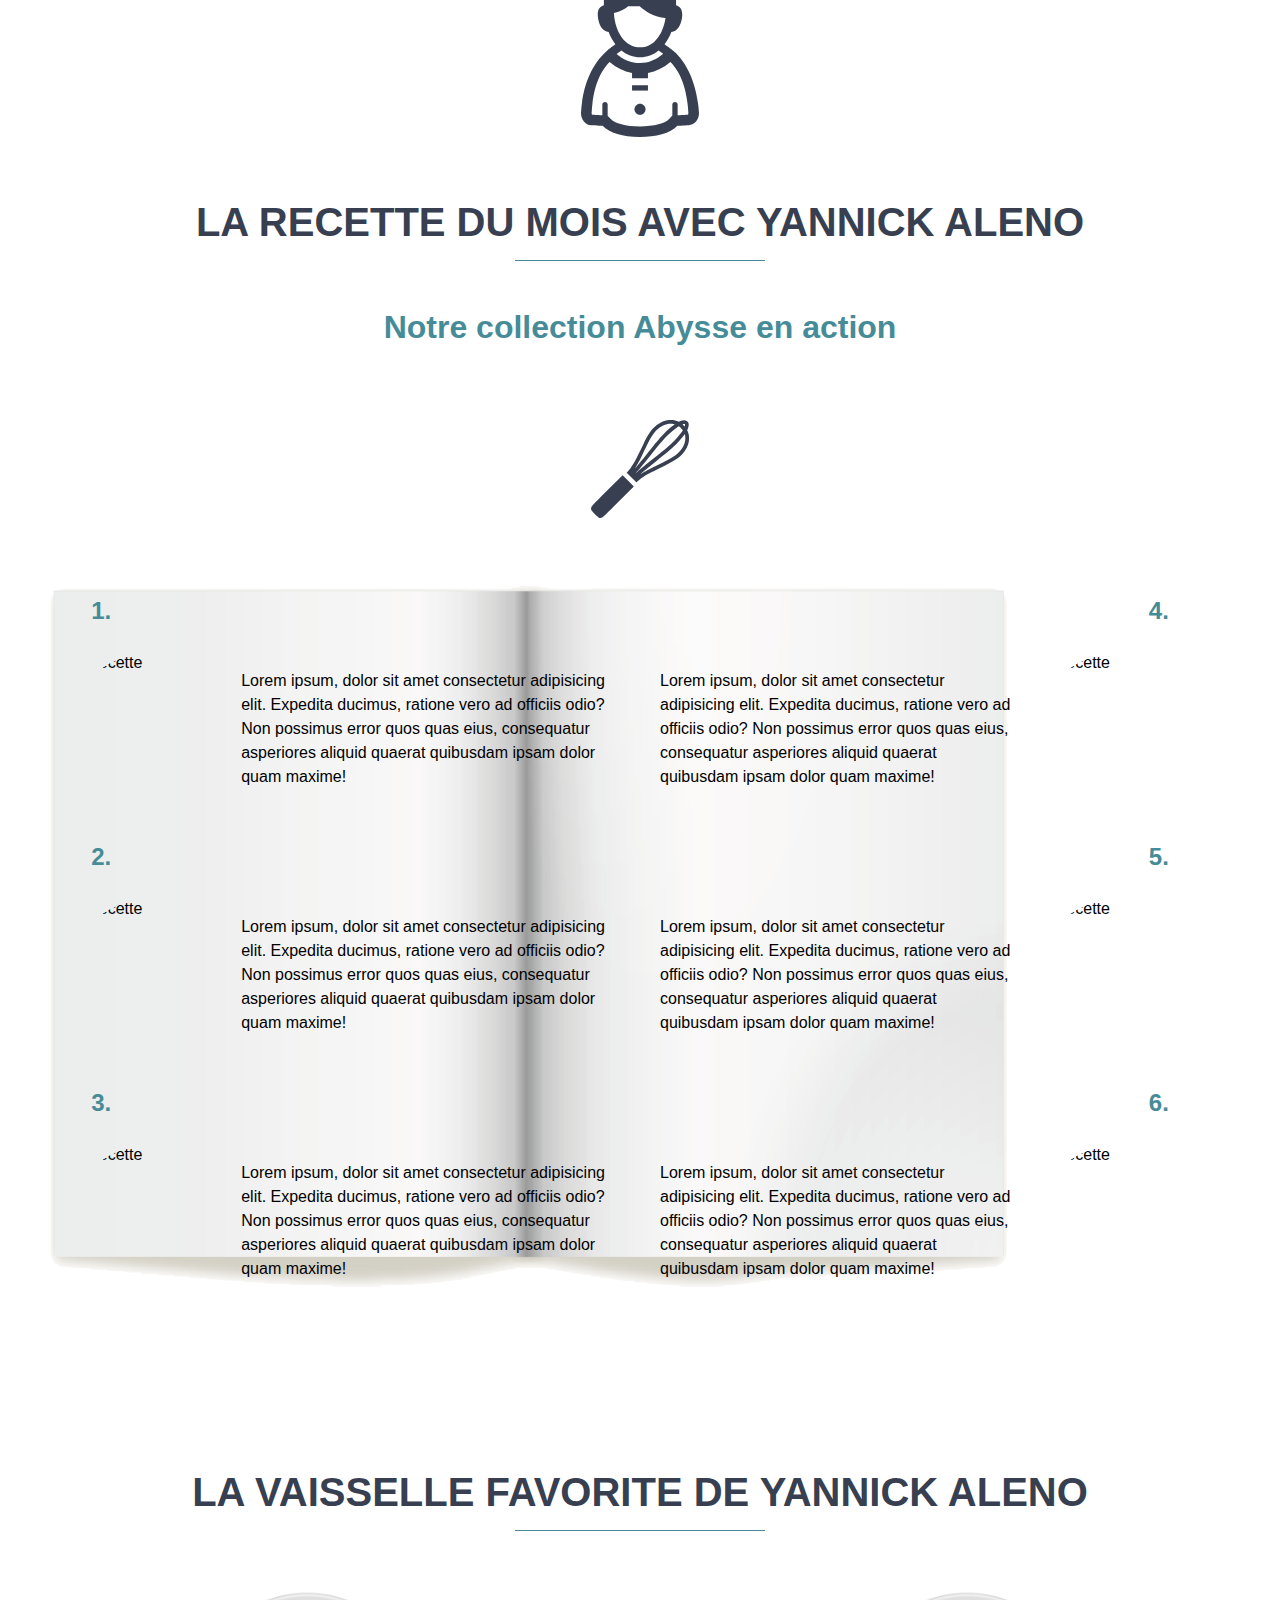
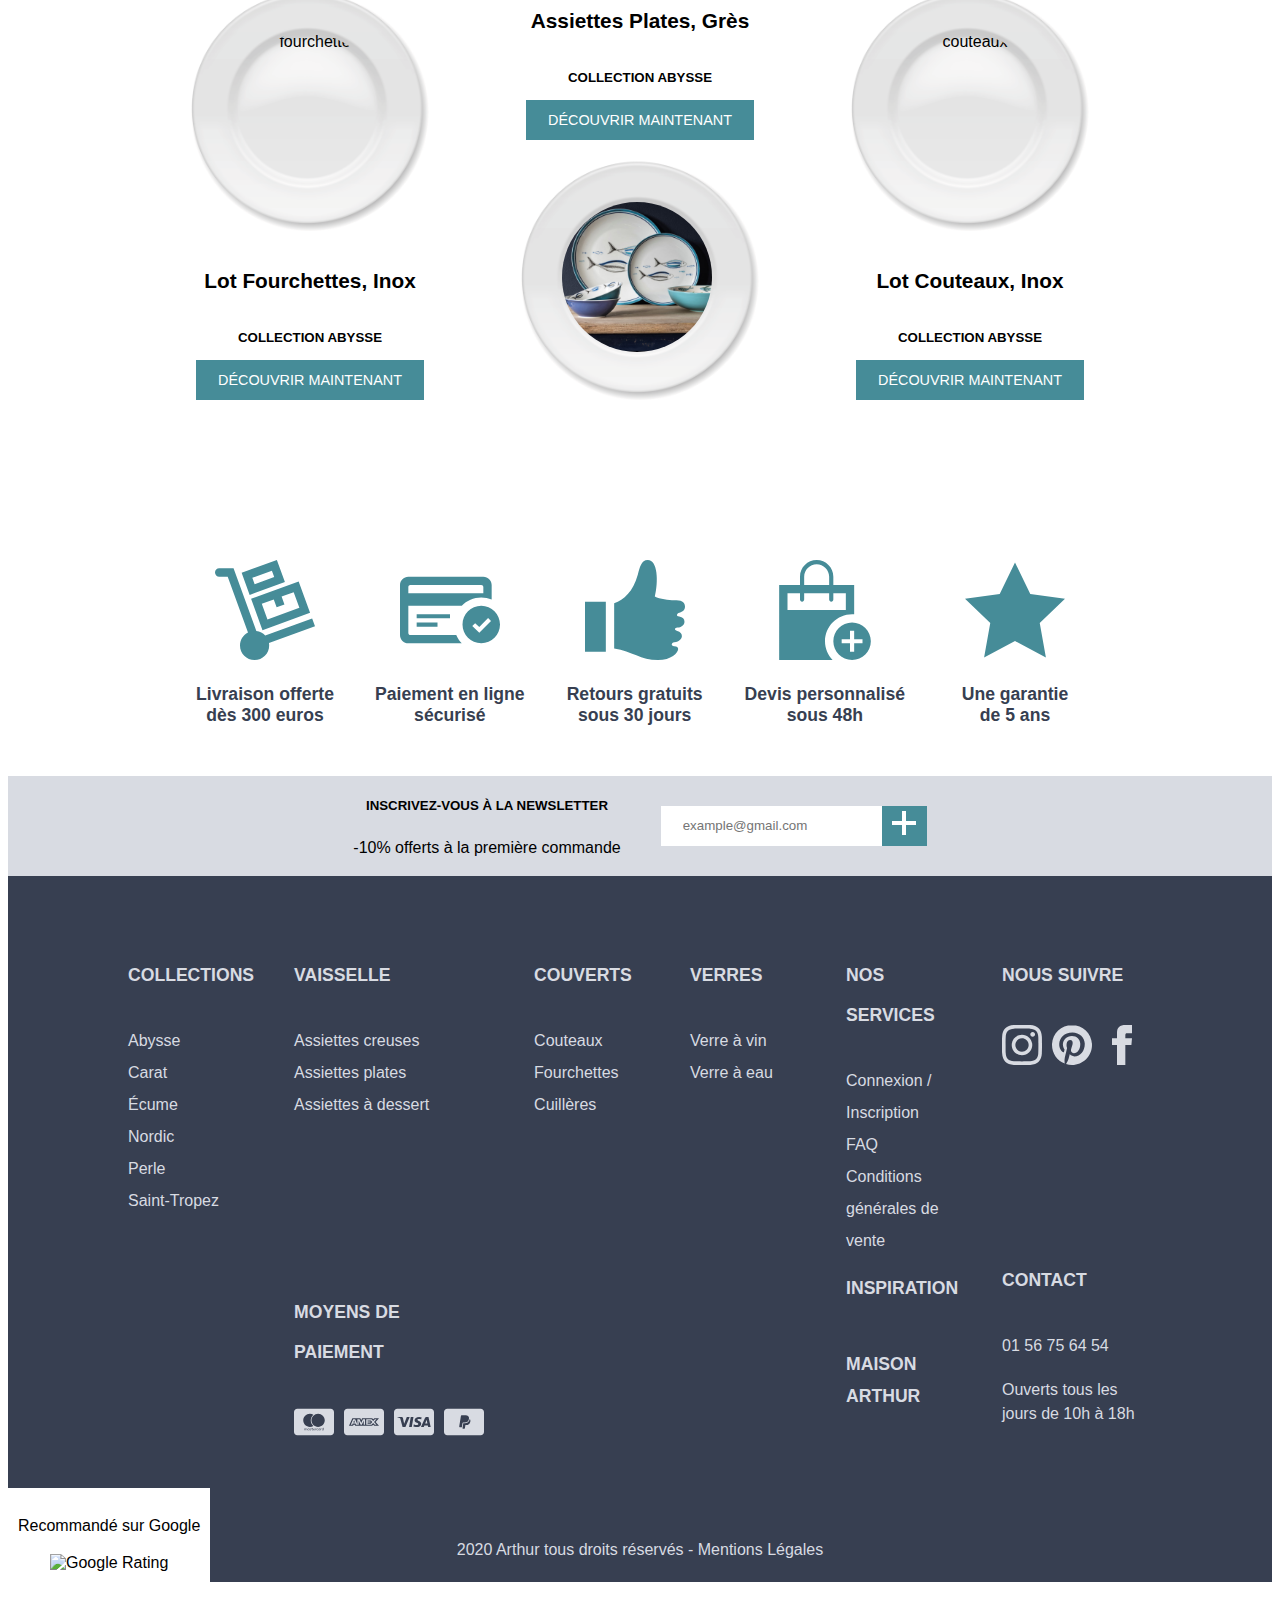
==== commit 543bfc6c: "html & css validator" ====
--- a/inspiration.html
+++ b/inspiration.html
@@ -8,22 +8,22 @@
     <link rel="stylesheet" href="fonts/cinzel/stylesheet.css" />
     <link rel="stylesheet" href="fonts/raleway/stylesheet.css" />
     <link rel="stylesheet" href="style.css" />
-    <script type="text/javascript" src="script.js"></script>
+    <script src="script.js"></script>
   </head>
 
   <body>
-    <!-- ----------------------------------------------------------------------- -->
     <!--                           Barre pomotionnelle                           -->
-    <!-- ----------------------------------------------------------------------- -->
+
     <aside class="promoBar">
       <p>Retours gratuits sous 30 jours</p>
     </aside>
 
-    <!-- ----------------------------------------------------------------------- -->
     <!--                                 Header                                  -->
-    <!-- ----------------------------------------------------------------------- -->
+
     <header>
-      <div>
+      <!--                              Menu Desktop                               -->
+
+      <div class="desktopHeader">
         <div>
           <a class="imgLink" href="http://www.instagram.com" target="_blank">
             <svg
@@ -59,7 +59,6 @@
 
         <div>
           <a class="imgLink" href="index.html">
-            <?xml version="1.0" encoding="UTF-8"?>
             <svg
               width="288px"
               height="55px"
@@ -78,7 +77,6 @@
                   >
                     <path
                       d="M6.598,51.464 L6.598,50.54 L3,50.54 L3,51.464 L6.598,51.464 Z M25.994,54.362 L25.994,53.438 L21.374,53.438 L21.374,44.45 L20.366,44.45 L20.366,54.362 L25.994,54.362 Z M31.198,54.362 L32.29,51.758 L37.358,51.758 L38.45,54.362 L39.626,54.362 L35.314,44.45 L34.334,44.45 L30.022,54.362 L31.198,54.362 Z M36.966,50.834 L32.668,50.834 L34.824,45.626 L36.966,50.834 Z M62.872,54.362 L62.872,53.438 L59.876,53.438 L59.876,53.41 C60.688,52.9806667 61.2783333,52.409 61.647,51.695 C62.0156667,50.981 62.2,50.176 62.2,49.28 C62.2,48.5426667 62.074,47.8636667 61.822,47.243 C61.57,46.6223333 61.22,46.0856667 60.772,45.633 C60.324,45.1803333 59.7943333,44.828 59.183,44.576 C58.5716667,44.324 57.9113333,44.198 57.202,44.198 C56.4833333,44.198 55.8183333,44.324 55.207,44.576 C54.5956667,44.828 54.066,45.1803333 53.618,45.633 C53.17,46.0856667 52.82,46.6223333 52.568,47.243 C52.316,47.8636667 52.19,48.5426667 52.19,49.28 C52.19,50.0173333 52.316,50.6963333 52.568,51.317 C52.82,51.9376667 53.17,52.4743333 53.618,52.927 C54.066,53.3796667 54.5956667,53.732 55.207,53.984 C55.8183333,54.236 56.4833333,54.362 57.202,54.362 L57.202,54.362 L62.872,54.362 Z M57.202,53.438 C56.586,53.438 56.0353333,53.3236667 55.55,53.095 C55.0646667,52.8663333 54.654,52.5606667 54.318,52.178 C53.982,51.7953333 53.7253333,51.3543333 53.548,50.855 C53.3706667,50.3556667 53.282,49.8306667 53.282,49.28 C53.282,48.7293333 53.3706667,48.2043333 53.548,47.705 C53.7253333,47.2056667 53.982,46.7646667 54.318,46.382 C54.654,45.9993333 55.0646667,45.6936667 55.55,45.465 C56.0353333,45.2363333 56.586,45.122 57.202,45.122 C57.8086667,45.122 58.3546667,45.2363333 58.84,45.465 C59.3253333,45.6936667 59.736,45.9993333 60.072,46.382 C60.408,46.7646667 60.6646667,47.2056667 60.842,47.705 C61.0193333,48.2043333 61.108,48.7293333 61.108,49.28 C61.108,49.8306667 61.0193333,50.3556667 60.842,50.855 C60.6646667,51.3543333 60.408,51.7953333 60.072,52.178 C59.736,52.5606667 59.3253333,52.8663333 58.84,53.095 C58.3546667,53.3236667 57.8086667,53.438 57.202,53.438 Z M71.996,54.614 C72.7333333,54.614 73.3376667,54.4856667 73.809,54.229 C74.2803333,53.9723333 74.6513333,53.648 74.922,53.256 C75.1926667,52.864 75.377,52.437 75.475,51.975 C75.573,51.513 75.622,51.0766667 75.622,50.666 L75.622,50.666 L75.622,44.45 L74.614,44.45 L74.614,50.554 C74.614,51.03 74.5673333,51.4383333 74.474,51.779 C74.3806667,52.1196667 74.257,52.4066667 74.103,52.64 C73.949,52.8733333 73.7763333,53.0576667 73.585,53.193 C73.3936667,53.3283333 73.2023333,53.4333333 73.011,53.508 C72.8196667,53.5826667 72.633,53.6316667 72.451,53.655 C72.269,53.6783333 72.1173333,53.69 71.996,53.69 C71.8653333,53.69 71.7113333,53.6783333 71.534,53.655 C71.3566667,53.6316667 71.1723333,53.5826667 70.981,53.508 C70.7896667,53.4333333 70.5983333,53.3283333 70.407,53.193 C70.2156667,53.0576667 70.043,52.8733333 69.889,52.64 C69.735,52.4066667 69.6113333,52.1196667 69.518,51.779 C69.4246667,51.4383333 69.378,51.03 69.378,50.554 L69.378,50.554 L69.378,44.45 L68.37,44.45 L68.37,50.666 C68.37,51.0766667 68.419,51.513 68.517,51.975 C68.615,52.437 68.7993333,52.864 69.07,53.256 C69.3406667,53.648 69.7093333,53.9723333 70.176,54.229 C70.6426667,54.4856667 71.2493333,54.614 71.996,54.614 Z M81.974,54.362 L83.066,51.758 L88.134,51.758 L89.226,54.362 L90.402,54.362 L86.09,44.45 L85.11,44.45 L80.798,54.362 L81.974,54.362 Z M87.742,50.834 L83.444,50.834 L85.6,45.626 L87.742,50.834 Z M101.374,54.362 L101.374,53.438 L96.754,53.438 L96.754,44.45 L95.746,44.45 L95.746,54.362 L101.374,54.362 Z M107.754,54.362 L107.754,44.45 L106.746,44.45 L106.746,54.362 L107.754,54.362 Z M117.62,54.362 L117.62,45.374 L120.938,45.374 L120.938,44.45 L113.294,44.45 L113.294,45.374 L116.612,45.374 L116.612,54.362 L117.62,54.362 Z M129.264,44.016 L131.112,42 L129.838,42 L128.438,44.016 L129.264,44.016 Z M132.792,54.362 L132.792,53.438 L127.486,53.438 L127.486,49.672 L132.288,49.672 L132.288,48.748 L127.486,48.748 L127.486,45.374 L132.624,45.374 L132.624,44.45 L126.478,44.45 L126.478,54.362 L132.792,54.362 Z M149.822,54.362 C150.438,54.362 151.056333,54.2593333 151.677,54.054 C152.297667,53.8486667 152.857667,53.5383333 153.357,53.123 C153.856333,52.7076667 154.26,52.192 154.568,51.576 C154.876,50.96 155.03,50.2366667 155.03,49.406 C155.03,48.5846667 154.876,47.8636667 154.568,47.243 C154.26,46.6223333 153.856333,46.1043333 153.357,45.689 C152.857667,45.2736667 152.297667,44.9633333 151.677,44.758 C151.056333,44.5526667 150.438,44.45 149.822,44.45 L149.822,44.45 L146.532,44.45 L146.532,54.362 L149.822,54.362 Z M149.5,53.438 L147.54,53.438 L147.54,45.374 L149.5,45.374 C150.256,45.374 150.911667,45.4883333 151.467,45.717 C152.022333,45.9456667 152.484333,46.249 152.853,46.627 C153.221667,47.005 153.494667,47.4343333 153.672,47.915 C153.849333,48.3956667 153.938,48.8926667 153.938,49.406 C153.938,49.9193333 153.849333,50.4163333 153.672,50.897 C153.494667,51.3776667 153.221667,51.807 152.853,52.185 C152.484333,52.563 152.022333,52.8663333 151.467,53.095 C150.911667,53.3236667 150.256,53.438 149.5,53.438 L149.5,53.438 Z M167.36,54.362 L167.36,53.438 L162.054,53.438 L162.054,49.672 L166.856,49.672 L166.856,48.748 L162.054,48.748 L162.054,45.374 L167.192,45.374 L167.192,44.45 L161.046,44.45 L161.046,54.362 L167.36,54.362 Z M174.356,54.362 L174.356,49.756 L176.232,49.756 C177.24,49.756 178.035667,49.5343333 178.619,49.091 C179.202333,48.6476667 179.494,47.9826667 179.494,47.096 C179.494,46.2093333 179.202333,45.5466667 178.619,45.108 C178.035667,44.6693333 177.24,44.45 176.232,44.45 L176.232,44.45 L173.348,44.45 L173.348,54.362 L174.356,54.362 Z M175.98,48.832 L174.356,48.832 L174.356,45.374 L175.98,45.374 C176.428,45.374 176.808333,45.4183333 177.121,45.507 C177.433667,45.5956667 177.683333,45.7193333 177.87,45.878 C178.056667,46.0366667 178.192,46.221 178.276,46.431 C178.36,46.641 178.402,46.8626667 178.402,47.096 C178.402,47.3386667 178.36,47.565 178.276,47.775 C178.192,47.985 178.056667,48.167 177.87,48.321 C177.683333,48.475 177.433667,48.5986667 177.121,48.692 C176.808333,48.7853333 176.428,48.832 175.98,48.832 L175.98,48.832 Z M188.842,54.614 C189.579333,54.614 190.183667,54.4856667 190.655,54.229 C191.126333,53.9723333 191.497333,53.648 191.768,53.256 C192.038667,52.864 192.223,52.437 192.321,51.975 C192.419,51.513 192.468,51.0766667 192.468,50.666 L192.468,50.666 L192.468,44.45 L191.46,44.45 L191.46,50.554 C191.46,51.03 191.413333,51.4383333 191.32,51.779 C191.226667,52.1196667 191.103,52.4066667 190.949,52.64 C190.795,52.8733333 190.622333,53.0576667 190.431,53.193 C190.239667,53.3283333 190.048333,53.4333333 189.857,53.508 C189.665667,53.5826667 189.479,53.6316667 189.297,53.655 C189.115,53.6783333 188.963333,53.69 188.842,53.69 C188.711333,53.69 188.557333,53.6783333 188.38,53.655 C188.202667,53.6316667 188.018333,53.5826667 187.827,53.508 C187.635667,53.4333333 187.444333,53.3283333 187.253,53.193 C187.061667,53.0576667 186.889,52.8733333 186.735,52.64 C186.581,52.4066667 186.457333,52.1196667 186.364,51.779 C186.270667,51.4383333 186.224,51.03 186.224,50.554 L186.224,50.554 L186.224,44.45 L185.216,44.45 L185.216,50.666 C185.216,51.0766667 185.265,51.513 185.363,51.975 C185.461,52.437 185.645333,52.864 185.916,53.256 C186.186667,53.648 186.555333,53.9723333 187.022,54.229 C187.488667,54.4856667 188.095333,54.614 188.842,54.614 Z M199.996,54.362 L199.996,44.45 L198.988,44.45 L198.988,54.362 L199.996,54.362 Z M209.162,54.614 C209.554,54.614 209.943667,54.5486667 210.331,54.418 C210.718333,54.2873333 211.068333,54.1006667 211.381,53.858 C211.693667,53.6153333 211.945667,53.3143333 212.137,52.955 C212.328333,52.5956667 212.424,52.192 212.424,51.744 C212.424,51.1466667 212.298,50.6753333 212.046,50.33 C211.794,49.9846667 211.481333,49.707 211.108,49.497 C210.734667,49.287 210.326333,49.119 209.883,48.993 C209.439667,48.867 209.031333,48.7246667 208.658,48.566 C208.284667,48.4073333 207.972,48.2043333 207.72,47.957 C207.468,47.7096667 207.342,47.362 207.342,46.914 C207.342,46.606 207.402667,46.3376667 207.524,46.109 C207.645333,45.8803333 207.806333,45.6936667 208.007,45.549 C208.207667,45.4043333 208.434,45.297 208.686,45.227 C208.938,45.157 209.194667,45.122 209.456,45.122 C210.296,45.122 210.935333,45.444 211.374,46.088 L211.374,46.088 L212.256,45.402 C211.864,44.954 211.439333,44.6413333 210.982,44.464 C210.524667,44.2866667 210.016,44.198 209.456,44.198 C209.054667,44.198 208.662667,44.254 208.28,44.366 C207.897333,44.478 207.554333,44.6506667 207.251,44.884 C206.947667,45.1173333 206.705,45.4113333 206.523,45.766 C206.341,46.1206667 206.25,46.536 206.25,47.012 C206.25,47.4693333 206.322333,47.8496667 206.467,48.153 C206.611667,48.4563333 206.803,48.7083333 207.041,48.909 C207.279,49.1096667 207.549667,49.2753333 207.853,49.406 C208.156333,49.5366667 208.469,49.6533333 208.791,49.756 C209.113,49.8586667 209.425667,49.9613333 209.729,50.064 C210.032333,50.1666667 210.303,50.295 210.541,50.449 C210.779,50.603 210.970333,50.7943333 211.115,51.023 C211.259667,51.2516667 211.332,51.5386667 211.332,51.884 C211.332,52.1733333 211.266667,52.43 211.136,52.654 C211.005333,52.878 210.839667,53.067 210.639,53.221 C210.438333,53.375 210.212,53.4916667 209.96,53.571 C209.708,53.6503333 209.456,53.69 209.204,53.69 C208.681333,53.69 208.228667,53.5803333 207.846,53.361 C207.463333,53.1416667 207.164667,52.85 206.95,52.486 L206.95,52.486 L206.04,53.144 C206.422667,53.6666667 206.887,54.0423333 207.433,54.271 C207.979,54.4996667 208.555333,54.614 209.162,54.614 Z M229.888,54.362 L229.888,44.45 L228.992,44.45 L226.472,46.522 L227.102,47.278 L228.88,45.71 L228.88,54.362 L229.888,54.362 Z M240.384,54.362 L243.058,50.008 C243.300667,49.6066667 243.503667,49.2006667 243.667,48.79 C243.830333,48.3793333 243.912,47.8986667 243.912,47.348 C243.912,46.8906667 243.832667,46.4753333 243.674,46.102 C243.515333,45.7286667 243.291333,45.4066667 243.002,45.136 C242.712667,44.8653333 242.372,44.6553333 241.98,44.506 C241.588,44.3566667 241.158667,44.282 240.692,44.282 C240.225333,44.282 239.796,44.3566667 239.404,44.506 C239.012,44.6553333 238.671333,44.8653333 238.382,45.136 C238.092667,45.4066667 237.868667,45.7286667 237.71,46.102 C237.551333,46.4753333 237.472,46.8906667 237.472,47.348 C237.472,47.796 237.549,48.2066667 237.703,48.58 C237.857,48.9533333 238.069333,49.2753333 238.34,49.546 C238.610667,49.8166667 238.930333,50.029 239.299,50.183 C239.667667,50.337 240.066667,50.414 240.496,50.414 C240.72,50.414 240.965,50.386 241.231,50.33 C241.497,50.274 241.709333,50.19 241.868,50.078 L241.868,50.078 L241.896,50.106 L239.194,54.362 L240.384,54.362 Z M240.692,49.49 C240.365333,49.49 240.066667,49.4386667 239.796,49.336 C239.525333,49.2333333 239.292,49.0863333 239.096,48.895 C238.9,48.7036667 238.748333,48.4773333 238.641,48.216 C238.533667,47.9546667 238.48,47.6653333 238.48,47.348 C238.48,47.0306667 238.533667,46.7413333 238.641,46.48 C238.748333,46.2186667 238.9,45.9946667 239.096,45.808 C239.292,45.6213333 239.525333,45.4743333 239.796,45.367 C240.066667,45.2596667 240.365333,45.206 240.692,45.206 C241.018667,45.206 241.317333,45.2596667 241.588,45.367 C241.858667,45.4743333 242.092,45.6213333 242.288,45.808 C242.484,45.9946667 242.635667,46.2186667 242.743,46.48 C242.850333,46.7413333 242.904,47.0306667 242.904,47.348 C242.904,47.6653333 242.850333,47.9546667 242.743,48.216 C242.635667,48.4773333 242.484,48.7036667 242.288,48.895 C242.092,49.0863333 241.858667,49.2333333 241.588,49.336 C241.317333,49.4386667 241.018667,49.49 240.692,49.49 Z M252.238,54.53 C252.667333,54.53 253.073333,54.467 253.456,54.341 C253.838667,54.215 254.174667,54.0306667 254.464,53.788 C254.753333,53.5453333 254.982,53.2466667 255.15,52.892 C255.318,52.5373333 255.402,52.1313333 255.402,51.674 C255.402,51.366 255.355333,51.072 255.262,50.792 C255.168667,50.512 255.038,50.26 254.87,50.036 C254.702,49.812 254.501333,49.623 254.268,49.469 C254.034667,49.315 253.778,49.21 253.498,49.154 L253.498,49.154 L253.456,49.126 C253.68,49.0513333 253.894667,48.9416667 254.1,48.797 C254.305333,48.6523333 254.485,48.482 254.639,48.286 C254.793,48.09 254.914333,47.8706667 255.003,47.628 C255.091667,47.3853333 255.136,47.1286667 255.136,46.858 C255.136,46.4473333 255.059,46.081 254.905,45.759 C254.751,45.437 254.543333,45.1663333 254.282,44.947 C254.020667,44.7276667 253.717333,44.562 253.372,44.45 C253.026667,44.338 252.658,44.282 252.266,44.282 C251.659333,44.282 251.125,44.4103333 250.663,44.667 C250.201,44.9236667 249.820667,45.318 249.522,45.85 L249.522,45.85 L250.404,46.298 C250.609333,45.9433333 250.870667,45.6726667 251.188,45.486 C251.505333,45.2993333 251.874,45.206 252.294,45.206 C252.872667,45.206 253.323,45.353 253.645,45.647 C253.967,45.941 254.128,46.354 254.128,46.886 C254.128,47.2126667 254.069667,47.4926667 253.953,47.726 C253.836333,47.9593333 253.68,48.1483333 253.484,48.293 C253.288,48.4376667 253.057,48.5426667 252.791,48.608 C252.525,48.6733333 252.247333,48.706 251.958,48.706 L251.958,48.706 L251.44,48.706 L251.44,49.63 L251.874,49.63 C252.200667,49.63 252.515667,49.665 252.819,49.735 C253.122333,49.805 253.390667,49.9193333 253.624,50.078 C253.857333,50.2366667 254.044,50.4443333 254.184,50.701 C254.324,50.9576667 254.394,51.2726667 254.394,51.646 C254.394,51.9353333 254.340333,52.2013333 254.233,52.444 C254.125667,52.6866667 253.976333,52.8943333 253.785,53.067 C253.593667,53.2396667 253.372,53.3726667 253.12,53.466 C252.868,53.5593333 252.602,53.606 252.322,53.606 C251.724667,53.606 251.260333,53.4916667 250.929,53.263 C250.597667,53.0343333 250.348,52.682 250.18,52.206 L250.18,52.206 L249.116,52.528 C249.386667,53.228 249.792667,53.7366667 250.334,54.054 C250.875333,54.3713333 251.51,54.53 252.238,54.53 Z M267.34,54.362 L267.34,53.438 L262.132,53.438 L265.254,50.344 C265.506,50.1013333 265.751,49.854 265.989,49.602 C266.227,49.35 266.439333,49.084 266.626,48.804 C266.812667,48.524 266.964333,48.2253333 267.081,47.908 C267.197667,47.5906667 267.256,47.2406667 267.256,46.858 C267.256,46.4286667 267.174333,46.053 267.011,45.731 C266.847667,45.409 266.628333,45.1406667 266.353,44.926 C266.077667,44.7113333 265.760333,44.5503333 265.401,44.443 C265.041667,44.3356667 264.661333,44.282 264.26,44.282 C263.494667,44.282 262.843667,44.492 262.307,44.912 C261.770333,45.332 261.432,45.9106667 261.292,46.648 L261.292,46.648 L262.356,46.76 C262.458667,46.284 262.687333,45.906 263.042,45.626 C263.396667,45.346 263.826,45.206 264.33,45.206 C264.591333,45.206 264.838667,45.2456667 265.072,45.325 C265.305333,45.4043333 265.510667,45.5186667 265.688,45.668 C265.865333,45.8173333 266.003,45.9993333 266.101,46.214 C266.199,46.4286667 266.248,46.6713333 266.248,46.942 C266.248,47.166 266.210667,47.3806667 266.136,47.586 C266.061333,47.7913333 265.963333,47.9873333 265.842,48.174 C265.720667,48.3606667 265.585333,48.538 265.436,48.706 C265.286667,48.874 265.137333,49.0326667 264.988,49.182 L264.988,49.182 L261.04,53.2 L261.04,54.362 L267.34,54.362 Z M284.174,51.464 L284.174,50.54 L280.576,50.54 L280.576,51.464 L284.174,51.464 Z"
-                      id="-LAQUALITÉDEPUIS1932-"
                       fill="#505050"
                       fill-rule="nonzero"
                     ></path>
@@ -138,7 +136,7 @@
         </div>
       </div>
 
-      <!-- --------------------------- Menu principal ---------------------------- -->
+      <!-- Menu principal -->
       <nav class="firstNav">
         <ul>
           <li><a id="collectionsHover">Collections</a></li>
@@ -155,7 +153,7 @@
 
       <hr class="navBorder" />
 
-      <!-- ------------------------- sous menu vaisselle ------------------------- -->
+      <!--  sous menu vaisselle  -->
       <nav id="vaisselleNav" class="subNav">
         <figure>
           <a href="listing.html">
@@ -219,7 +217,7 @@
         </figure>
       </nav>
 
-      <!-- ------------------------- Sous-menu couverts -------------------------- -->
+      <!--  Sous-menu couverts  -->
       <nav id="couvertsNav" class="subNav">
         <figure>
           <a href="listing.html">
@@ -283,7 +281,7 @@
         </figure>
       </nav>
 
-      <!-- -------------------------- Sous-menu verres --------------------------- -->
+      <!--  Sous-menu verres -->
       <nav id="verresNav" class="subNav">
         <figure>
           <a href="listing.html">
@@ -335,7 +333,7 @@
         </figure>
       </nav>
 
-      <!-- -------------------------- Sous-menu service -------------------------- -->
+      <!--  Sous-menu service  -->
       <nav id="servicesNav" class="subNav">
         <figure>
           <a href="listing.html">
@@ -387,7 +385,7 @@
         </figure>
       </nav>
 
-      <!-- ------------------------ Sous-menu collections ------------------------ -->
+      <!-- Sous-menu collections  -->
       <nav id="collectionsNav" class="subNav">
         <figure>
           <a href="listing.html">
@@ -461,6 +459,438 @@
             <p>Saint-Tropez</p>
           </a>
         </figure>
+      </nav>
+
+      <!--                               Menu mobile                               -->
+
+      <div class="mobileHeader">
+        <div>
+          <svg
+            id="hamburger"
+            xmlns="http://www.w3.org/2000/svg"
+            width="24"
+            height="24"
+            viewBox="0 0 24 24"
+          >
+            <path d="M24 6h-24v-4h24v4zm0 4h-24v4h24v-4zm0 8h-24v4h24v-4z" />
+          </svg>
+        </div>
+        <div>
+          <a href="index.html">
+            <img
+              src="images/logo-vaisselle-arthur.png"
+              alt="Logo Arthur"
+              title="Logo Arthur"
+              width="144"
+              height="28"
+            />
+          </a>
+        </div>
+        <div>
+          <svg
+            xmlns="http://www.w3.org/2000/svg"
+            width="24"
+            height="24"
+            viewBox="0 0 24 24"
+          >
+            <path
+              d="M12 4.248c-3.148-5.402-12-3.825-12 2.944 0 4.661 5.571 9.427 12 15.808 6.43-6.381 12-11.147 12-15.808 0-6.792-8.875-8.306-12-2.944z"
+            />
+          </svg>
+          <svg
+            xmlns="http://www.w3.org/2000/svg"
+            width="24"
+            height="24"
+            viewBox="0 0 24 24"
+          >
+            <path
+              d="M12 0c-6.627 0-12 5.373-12 12s5.373 12 12 12 12-5.373 12-12-5.373-12-12-12zm7.753 18.305c-.261-.586-.789-.991-1.871-1.241-2.293-.529-4.428-.993-3.393-2.945 3.145-5.942.833-9.119-2.489-9.119-3.388 0-5.644 3.299-2.489 9.119 1.066 1.964-1.148 2.427-3.393 2.945-1.084.25-1.608.658-1.867 1.246-1.405-1.723-2.251-3.919-2.251-6.31 0-5.514 4.486-10 10-10s10 4.486 10 10c0 2.389-.845 4.583-2.247 6.305z"
+            />
+          </svg>
+          <svg
+            xmlns="http://www.w3.org/2000/svg"
+            width="24"
+            height="24"
+            viewBox="0 0 24 24"
+          >
+            <path
+              d="M20 7h-4v-3c0-2.209-1.791-4-4-4s-4 1.791-4 4v3h-4l-2 17h20l-2-17zm-11-3c0-1.654 1.346-3 3-3s3 1.346 3 3v3h-6v-3zm-4.751 18l1.529-13h2.222v1.5c0 .276.224.5.5.5s.5-.224.5-.5v-1.5h6v1.5c0 .276.224.5.5.5s.5-.224.5-.5v-1.5h2.222l1.529 13h-15.502z"
+            />
+          </svg>
+        </div>
+      </div>
+      <nav class="firstNavMobile">
+        <ul>
+          <li class="mobileItems">
+            <div><a>Collections</a></div>
+            <div>
+              <svg
+                xmlns="http://www.w3.org/2000/svg"
+                width="24"
+                height="24"
+                viewBox="0 0 24 24"
+              >
+                <path d="M8.122 24l-4.122-4 8-8-8-8 4.122-4 11.878 12z" />
+              </svg>
+            </div>
+          </li>
+          <li class="mobileSubNav">
+            <figure>
+              <a href="listing.html">
+                <img
+                  src="images/abysse3.jpg"
+                  width="200"
+                  height="150"
+                  alt="Abysse"
+                  title="Abysse"
+                />
+                <p>Abysse</p>
+              </a>
+            </figure>
+            <figure>
+              <a href="listing.html">
+                <img
+                  src="images/carat3.jpg"
+                  width="200"
+                  height="150"
+                  alt="Carat"
+                  title="Carat"
+                />
+                <p>Carat</p>
+              </a>
+            </figure>
+            <figure>
+              <a href="listing.html">
+                <img
+                  src="images/ecume3.jpg"
+                  width="200"
+                  height="150"
+                  alt="Ecume"
+                  title="Ecume"
+                />
+                <p>Écume</p>
+              </a>
+            </figure>
+            <figure>
+              <a href="listing.html">
+                <img
+                  src="images/nordic3.jpg"
+                  width="200"
+                  height="150"
+                  alt="Nordic"
+                  title="Nordic"
+                />
+                <p>Nordic</p>
+              </a>
+            </figure>
+            <figure>
+              <a href="listing.html">
+                <img
+                  src="images/pearl3.jpg"
+                  width="200"
+                  height="150"
+                  alt="Perle"
+                  title="Perle"
+                />
+                <p>Perle</p>
+              </a>
+            </figure>
+            <figure>
+              <a href="listing.html">
+                <img
+                  src="images/saint-tropez3.jpg"
+                  width="200"
+                  height="150"
+                  alt="Saint-Tropez"
+                  title="Saint-Tropez"
+                />
+                <p>Saint-Tropez</p>
+              </a>
+            </figure>
+          </li>
+          <li class="mobileItems">
+            <div><a>Vaisselle</a></div>
+            <div>
+              <svg
+                xmlns="http://www.w3.org/2000/svg"
+                width="24"
+                height="24"
+                viewBox="0 0 24 24"
+              >
+                <path d="M8.122 24l-4.122-4 8-8-8-8 4.122-4 11.878 12z" />
+              </svg>
+            </div>
+          </li>
+          <li class="mobileSubNav">
+            <figure>
+              <a href="listing.html">
+                <img
+                  src="images/assiette.jpg"
+                  width="200"
+                  height="150"
+                  alt="Assiette"
+                  title="Assiette"
+                />
+                <p>Toutes nos assiettes</p>
+              </a>
+            </figure>
+            <figure>
+              <a href="listing.html">
+                <img
+                  src="images/assiette2.jpg"
+                  width="200"
+                  height="150"
+                  alt="Assiette"
+                  title="Assiette"
+                />
+                <p>Assiettes Plates</p>
+              </a>
+            </figure>
+            <figure>
+              <a href="listing.html">
+                <img
+                  src="images/assiette3.jpg"
+                  width="200"
+                  height="150"
+                  alt="Assiette"
+                  title="Assiette"
+                />
+                <p>Assiettes Creuses</p>
+              </a>
+            </figure>
+            <figure>
+              <a href="listing.html">
+                <img
+                  src="images/assiette4.jpg"
+                  width="200"
+                  height="150"
+                  alt="Assiette"
+                  title="Assiette"
+                />
+                <p>Assiettes à dessert</p>
+              </a>
+            </figure>
+            <figure>
+              <a href="listing.html">
+                <img
+                  src="images/abysse3.jpg"
+                  width="200"
+                  height="150"
+                  alt="Assiette"
+                  title="Assiette"
+                />
+                <p>Nouveautés</p>
+              </a>
+            </figure>
+          </li>
+          <li class="mobileItems">
+            <div><a>Couverts</a></div>
+            <div>
+              <svg
+                xmlns="http://www.w3.org/2000/svg"
+                width="24"
+                height="24"
+                viewBox="0 0 24 24"
+              >
+                <path d="M8.122 24l-4.122-4 8-8-8-8 4.122-4 11.878 12z" />
+              </svg>
+            </div>
+          </li>
+          <li class="mobileSubNav">
+            <figure>
+              <a href="listing.html">
+                <img
+                  src="images/couteaux2.jpg"
+                  width="200"
+                  height="150"
+                  alt="Couverts"
+                  title="Couverts"
+                />
+                <p>Tous nos couverts</p>
+              </a>
+            </figure>
+            <figure>
+              <a href="listing.html">
+                <img
+                  src="images/couteaux.jpg"
+                  width="200"
+                  height="150"
+                  alt="Couteaux"
+                  title="Couteaux"
+                />
+                <p>Couteaux</p>
+              </a>
+            </figure>
+            <figure>
+              <a href="listing.html">
+                <img
+                  src="images/fourchette.jpg"
+                  width="200"
+                  height="150"
+                  alt="Fourchettes"
+                  title="Fourchettes"
+                />
+                <p>Fourchettes</p>
+              </a>
+            </figure>
+            <figure>
+              <a href="listing.html">
+                <img
+                  src="images/cuillere.jpg"
+                  width="200"
+                  height="150"
+                  alt="Cuillères"
+                  title="Cuillères"
+                />
+                <p>Cuillères</p>
+              </a>
+            </figure>
+            <figure>
+              <a href="listing.html">
+                <img
+                  src="images/instagram3.jpg"
+                  width="200"
+                  height="150"
+                  alt="Nouveautés couverts"
+                  title="Nouveautés couverts"
+                />
+                <p>Nouveautés</p>
+              </a>
+            </figure>
+          </li>
+          <li class="mobileItems">
+            <div><a>Verres</a></div>
+            <div>
+              <svg
+                xmlns="http://www.w3.org/2000/svg"
+                width="24"
+                height="24"
+                viewBox="0 0 24 24"
+              >
+                <path d="M8.122 24l-4.122-4 8-8-8-8 4.122-4 11.878 12z" />
+              </svg>
+            </div>
+          </li>
+          <li class="mobileSubNav">
+            <figure>
+              <a href="listing.html">
+                <img
+                  src="images/nordic3.jpg"
+                  width="200"
+                  height="150"
+                  alt="Verres"
+                  title="Verres"
+                />
+                <p>Tous nos verres</p>
+              </a>
+            </figure>
+            <figure>
+              <a href="listing.html">
+                <img
+                  src="images/verre1.jpg"
+                  width="200"
+                  height="150"
+                  alt="Verres"
+                  title="Verres"
+                />
+                <p>Verres à vin</p>
+              </a>
+            </figure>
+            <figure>
+              <a href="listing.html">
+                <img
+                  src="images/verre2.jpg"
+                  width="200"
+                  height="150"
+                  alt="Verres"
+                  title="Verres"
+                />
+                <p>Verres à eau</p>
+              </a>
+            </figure>
+            <figure>
+              <a href="listing.html">
+                <img
+                  src="images/verre3.jpg"
+                  width="200"
+                  height="150"
+                  alt="Verres"
+                  title="Verres"
+                />
+                <p>Nouveautés</p>
+              </a>
+            </figure>
+          </li>
+          <li class="mobileItems">
+            <div><a>Services</a></div>
+            <div>
+              <svg
+                xmlns="http://www.w3.org/2000/svg"
+                width="24"
+                height="24"
+                viewBox="0 0 24 24"
+              >
+                <path d="M8.122 24l-4.122-4 8-8-8-8 4.122-4 11.878 12z" />
+              </svg>
+            </div>
+          </li>
+          <li class="mobileSubNav">
+            <figure>
+              <a href="listing.html">
+                <img
+                  src="images/services1.jpg"
+                  width="200"
+                  height="150"
+                  alt="Services"
+                  title="Services"
+                />
+                <p>Tous nos services</p>
+              </a>
+            </figure>
+            <figure>
+              <a href="listing.html">
+                <img
+                  src="images/service2.jpg"
+                  width="200"
+                  height="150"
+                  alt="Services"
+                  title="Services"
+                />
+                <p>Services clef en main</p>
+              </a>
+            </figure>
+            <figure>
+              <a href="listing.html">
+                <img
+                  src="images/instagram1.jpg"
+                  width="200"
+                  height="150"
+                  alt="Services"
+                  title="Services"
+                />
+                <p>Services sur mesure</p>
+              </a>
+            </figure>
+            <figure>
+              <a href="listing.html">
+                <img
+                  src="images/instagram2.jpg"
+                  width="200"
+                  height="150"
+                  alt="Services"
+                  title="Services"
+                />
+                <p>Nouveautés</p>
+              </a>
+            </figure>
+          </li>
+          <li class="mobileItems">
+            <a href="inspiration.html">Inspiration</a>
+          </li>
+          <li class="mobileItems">
+            <a href="inspiration.html">Maison Arthur</a>
+          </li>
+        </ul>
       </nav>
     </header>
 
@@ -540,15 +970,7 @@
         </p>
         <article>
           <div>
-            <video
-              autoplay
-              loop
-              muted
-              type="video/mp4"
-              width="400"
-              height="400"
-              controls
-            >
+            <video autoplay loop muted width="400" height="400" controls>
               <source src="videos/abysse-video.mp4" type="video/mp4" />
               <source src="videos/abysse-video.mov" type="video/mov" />
               Votre navigateur n'est pas compatible avec cette vidéo
@@ -954,19 +1376,19 @@
           <div>
             <h5>COLLECTIONS</h5>
 
-            <a href="#">Abysse</a>
-            <a href="#">Carat</a>
-            <a href="#">Écume</a>
-            <a href="#">Nordic</a>
-            <a href="#">Perle</a>
-            <a href="#">Saint-Tropez</a>
+            <a href="listing.html">Abysse</a>
+            <a href="listing.html">Carat</a>
+            <a href="listing.html">Écume</a>
+            <a href="listing.html">Nordic</a>
+            <a href="listing.html">Perle</a>
+            <a href="listing.html">Saint-Tropez</a>
           </div>
           <div>
             <div class="footerNavColumn">
               <h5>VAISSELLE</h5>
-              <a href="#">Assiettes creuses</a>
-              <a href="#">Assiettes plates</a>
-              <a href="#">Assiettes à dessert</a>
+              <a href="listing.html">Assiettes creuses</a>
+              <a href="listing.html">Assiettes plates</a>
+              <a href="listing.html">Assiettes à dessert</a>
             </div>
             <div>
               <h5>MOYENS DE PAIEMENT</h5>
@@ -1025,22 +1447,23 @@
           <div>
             <div class="footerNavColumn">
               <h5>COUVERTS</h5>
-              <a href="#">Couteaux</a>
-              <a href="#">Fourchettes</a>
-              <a href="#">Cuillères</a>
+              <a href="listing.html">Couteaux</a>
+              <a href="listing.html">Fourchettes</a>
+              <a href="listing.html">Cuillères</a>
             </div>
           </div>
           <div>
             <div class="footerNavColumn">
               <h5>VERRES</h5>
-              <a href="#">Verre à vin</a><a href="#">Verre à eau</a>
+              <a href="listing.html">Verre à vin</a
+              ><a href="listing.html">Verre à eau</a>
             </div>
           </div>
           <div>
             <h5>NOS SERVICES</h5>
-            <a href="#">Connexion / Inscription</a>
-            <a href="#">FAQ</a>
-            <a href="#">Conditions générales de vente</a>
+            <a href="listing.html">Connexion / Inscription</a>
+            <a href="listing.html">FAQ</a>
+            <a href="listing.html">Conditions générales de vente</a>
             <a href="inspiration.html"><h5>INSPIRATION</h5></a>
             <a href="inspiration.html"><h5>MAISON ARTHUR</h5></a>
           </div>
@@ -1096,14 +1519,14 @@
             </div>
             <div>
               <h5>CONTACT</h5>
-              <a href="tel:+33 1 56 75 64 54">01 56 75 64 54</a>
+              <a href="tel:+33156756454">01 56 75 64 54</a>
               <p>Ouverts tous les jours de 10h à 18h</p>
             </div>
           </div>
         </div>
         <p>
           2020 Arthur tous droits réservés -
-          <a href="http://">Mentions Légales</a>
+          <a href="index.html">Mentions Légales</a>
         </p>
       </section>
       <aside class="recommandationGoogle">
@@ -1117,8 +1540,9 @@
         />
       </aside>
     </footer>
+    <script>
+      subNav();
+      hamburger();
+    </script>
   </body>
-  <script>
-    subNav();
-  </script>
 </html>
--- a/style.css
+++ b/style.css
@@ -63,7 +63,6 @@
 
 h4 {
   font-size: 1.3em;
-  font-weight: medium;
 }
 
 h5 {
@@ -167,6 +166,14 @@
 /* -------------------------------------------------------------------------- */
 /*                                   Header                                   */
 /* -------------------------------------------------------------------------- */
+.mobileHeader {
+  display: none;
+}
+
+.firstNavMobile {
+  display: none;
+}
+
 header > div {
   display: flex;
   justify-content: space-between;
@@ -236,9 +243,132 @@
   margin: 0 0 0 50px;
 }
 
-@media screen and (max-width: 1050px) {
-  header {
+.mobileSubNav {
+  display: none;
+}
+
+@media screen and (max-width: 850px) {
+  .desktopHeader,
+  .firstNav {
     display: none;
+  }
+
+  .mobileHeader {
+    display: flex;
+    align-items: center;
+    padding: 20px 30px;
+    justify-content: space-between;
+    border-bottom: solid 1px var(--darkGrey);
+  }
+
+  .mobileHeader svg {
+    fill: var(--darkGrey);
+  }
+
+  .mobileHeader svg:hover {
+    fill: var(--teal);
+    cursor: pointer;
+  }
+
+  .mobileHeader > div {
+    min-width: 33.33%;
+  }
+
+  .mobileHeader > div:nth-of-type(2) {
+    display: flex;
+    justify-content: center;
+    flex: 0 0;
+  }
+
+  .mobileHeader > div:last-of-type {
+    display: flex;
+    justify-content: flex-end;
+    flex: 0 0;
+  }
+
+  .firstNavMobileClicked {
+    display: flex;
+  }
+
+  .firstNavMobile {
+    flex-direction: column;
+    text-align: left;
+    font-size: 1.5em;
+    font-family: "cinzelregular", Arial, Helvetica, sans-serif;
+    cursor: pointer;
+  }
+
+  .firstNavMobile svg {
+    transform: rotate(90deg);
+    transition: all 0.3s ease-in-out;
+  }
+
+  .firstNavMobile li:last-of-type {
+    border-bottom: solid 1px var(--darkGrey);
+  }
+
+  .mobileItems {
+    display: flex;
+    flex-direction: row;
+    padding: 20px 20%;
+    border-top: solid 1px var(--darkGrey);
+  }
+
+  .mobileItems a {
+    transition: color 0.3s ease-in-out;
+  }
+
+  .mobileItems div {
+    min-width: 50%;
+  }
+
+  .mobileItems > div:last-of-type {
+    display: flex;
+    align-items: center;
+    justify-content: flex-end;
+  }
+
+  .mobileSubNavShow {
+    display: flex;
+  }
+
+  .mobileSubNav {
+    flex-direction: column;
+  }
+
+  .mobileSubNav figure {
+    text-align: center;
+  }
+
+  .mobileSubNav figure p {
+    padding: 10px 0 20px 0;
+  }
+
+  .mobileSubNav figure img {
+    width: 100vw;
+    height: 300px;
+    object-fit: cover;
+  }
+
+  .rotateArrow svg {
+    transform: rotate(-90deg);
+    fill: var(--teal);
+    transition: all 0.3s ease-in-out;
+  }
+
+  .rotateArrow a {
+    color: var(--teal);
+    transition: color 0.3s ease-in-out;
+  }
+}
+
+@media screen and (max-width: 500px) {
+  .mobileHeader > div {
+    min-width: unset;
+  }
+
+  .mobileHeader {
+    padding: 20px;
   }
 }
 
@@ -415,9 +545,15 @@
   color: var(--lightGrey);
 }
 
+.breaker {
+  display: none;
+}
+
 @media screen and (max-width: 1300px) {
-  .footerNav > div:nth-of-type(3) {
-    break-after: always;
+  .breaker {
+    display: block;
+    width: 100%;
+    height: 0;
   }
 
   .footerNav {
@@ -433,8 +569,8 @@
 }
 
 @media screen and (max-width: 800px) {
-  .footerNav > div:nth-of-type(3) {
-    break-after: unset;
+  .breaker {
+    display: none;
   }
 
   .footerNav {
@@ -446,12 +582,13 @@
     margin: 8px 0;
     text-align: center;
     justify-content: center;
+    flex: 1;
   }
 
   .recommandationGoogle {
     left: 0;
     right: 0;
-    bottom: 75px;
+    bottom: 90px;
   }
 
   .footerBottom > p {
@@ -464,6 +601,12 @@
 
   .footerBottom div:last-of-type {
     order: -1;
+  }
+}
+
+@media screen and (max-width: 400px) {
+  .footerNav {
+    padding: 50px 20px;
   }
 }
 
@@ -1303,7 +1446,6 @@
 #descriptifProduit article:last-of-type {
   padding: 70px 100px;
   background-color: var(--lightGrey);
-  font-weight: medium;
 }
 
 #descriptifProduit article:last-of-type a {
@@ -1404,7 +1546,6 @@
 
 #mainProduit #listingProduits h4 {
   font-size: 1em;
-  font-weight: medium;
 }
 
 .chefTestimonies {
@@ -1485,12 +1626,12 @@
 
 .openFaq svg {
   fill: var(--teal);
-  -webkit-transform: rotate(-90deg);
+  transform: rotate(-90deg);
 }
 
 .closedFaq svg {
   fill: var(--teal);
-  -webkit-transform: rotate(90deg);
+  transform: rotate(90deg);
 }
 
 .closedFaq .faqText {
@@ -1556,7 +1697,7 @@
 
   .produitVignettes img {
     max-width: 24%;
-    height: auto;
+    height: 100%;
   }
 }
 
@@ -1658,7 +1799,7 @@
     margin: 20px 30px;
   }
 
-  .faq article:first-of-type > div:last-of-type {
+  .faq article > div:last-of-type {
     flex-direction: column;
   }
 
@@ -1792,6 +1933,7 @@
   align-items: center;
   flex-direction: column;
   padding: 50px 50px 100px 50px;
+  overflow: hidden;
 }
 
 .collectionVideo article:first-of-type {
@@ -1877,6 +2019,10 @@
   padding: 0 20px;
 }
 
+.openBook {
+  flex-basis: unset;
+}
+
 .openBook article > div > p {
   font-size: 1.5em;
   color: var(--teal);
@@ -1888,7 +2034,7 @@
 }
 
 .recette svg:nth-of-type(2) {
-  rotate: 180deg;
+  transform: rotate(180deg);
   stroke-width: 22;
 }
 
@@ -2222,7 +2368,6 @@
   width: 100%;
   height: 5px;
   cursor: pointer;
-  animate: 0.2s;
   box-shadow: 0px 0px 0px #000000;
   background: #d8dbe2;
   border-radius: 1px;
@@ -2246,7 +2391,6 @@
   width: 100%;
   height: 5px;
   cursor: pointer;
-  animate: 0.2s;
   box-shadow: 0px 0px 0px #000000;
   background: #d8dbe2;
   border-radius: 1px;
@@ -2265,7 +2409,6 @@
   width: 100%;
   height: 5px;
   cursor: pointer;
-  animate: 0.2s;
   background: transparent;
   border-color: transparent;
   color: transparent;
